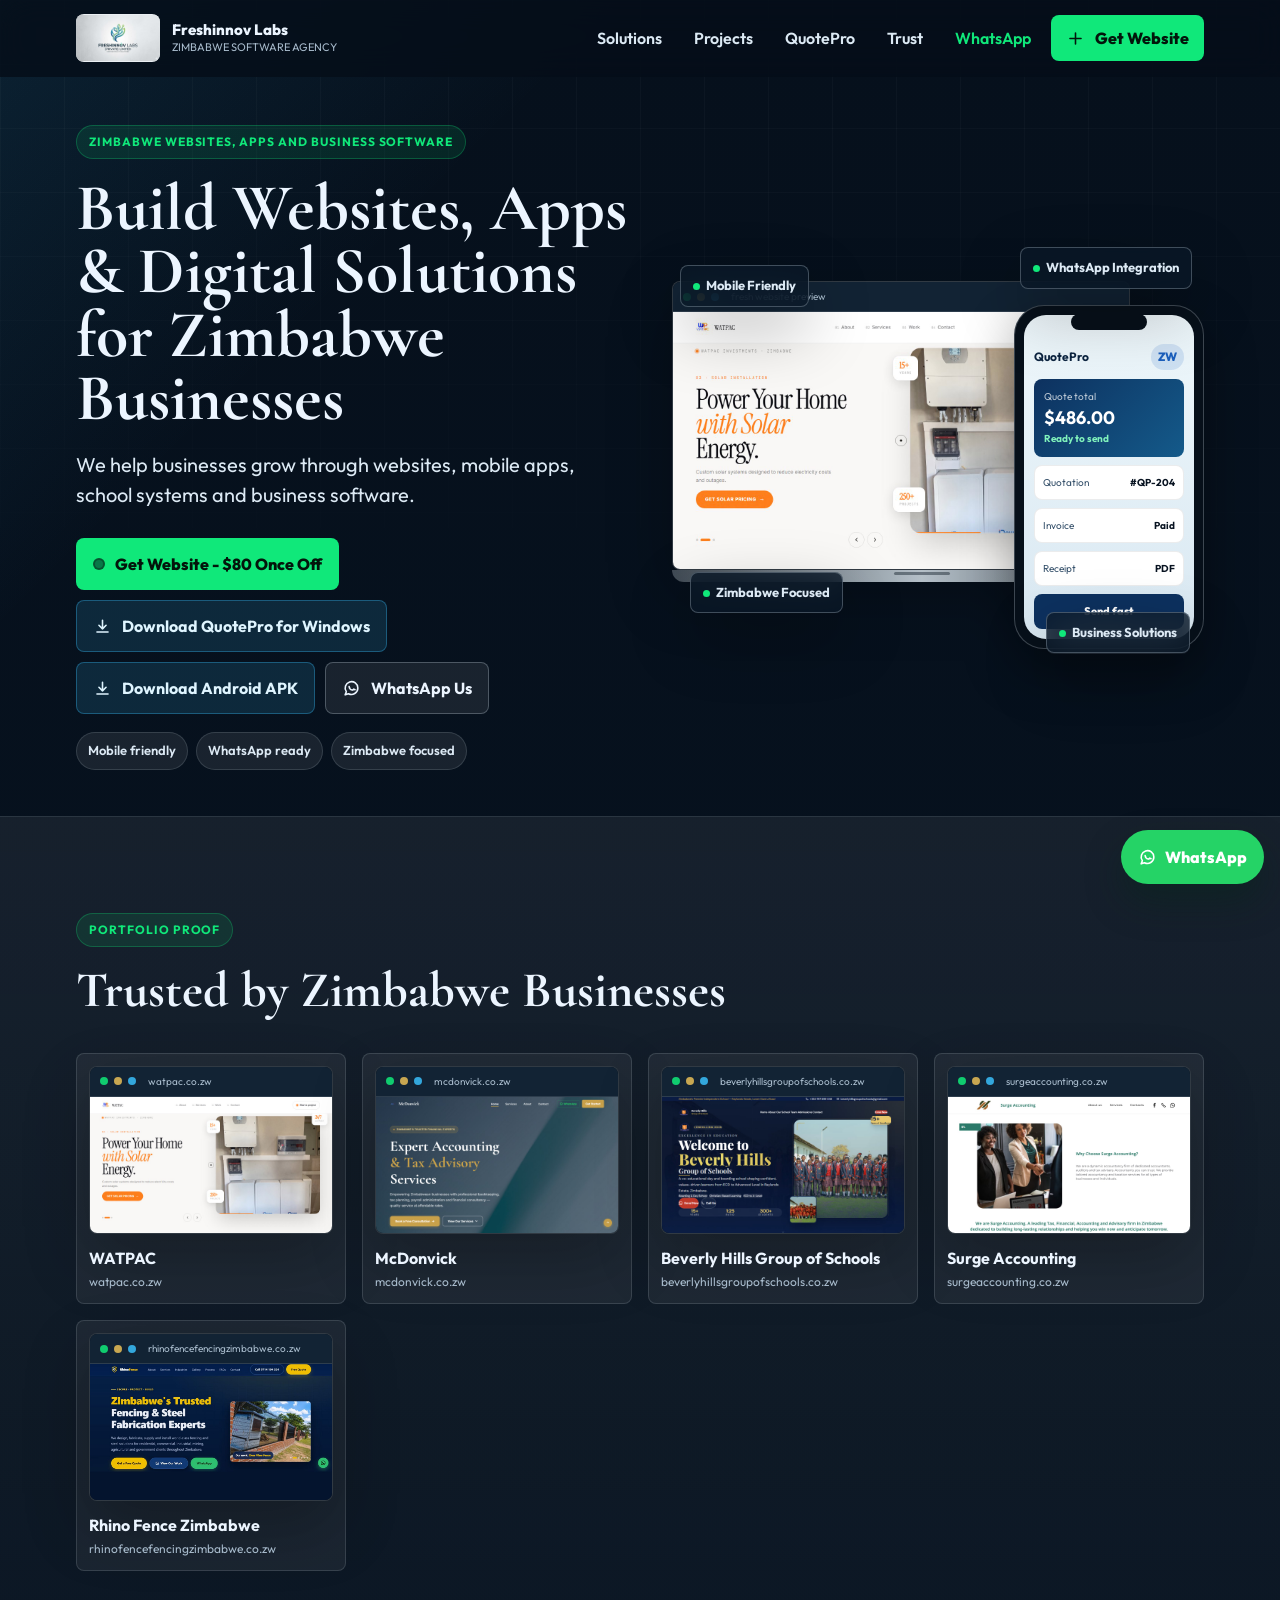
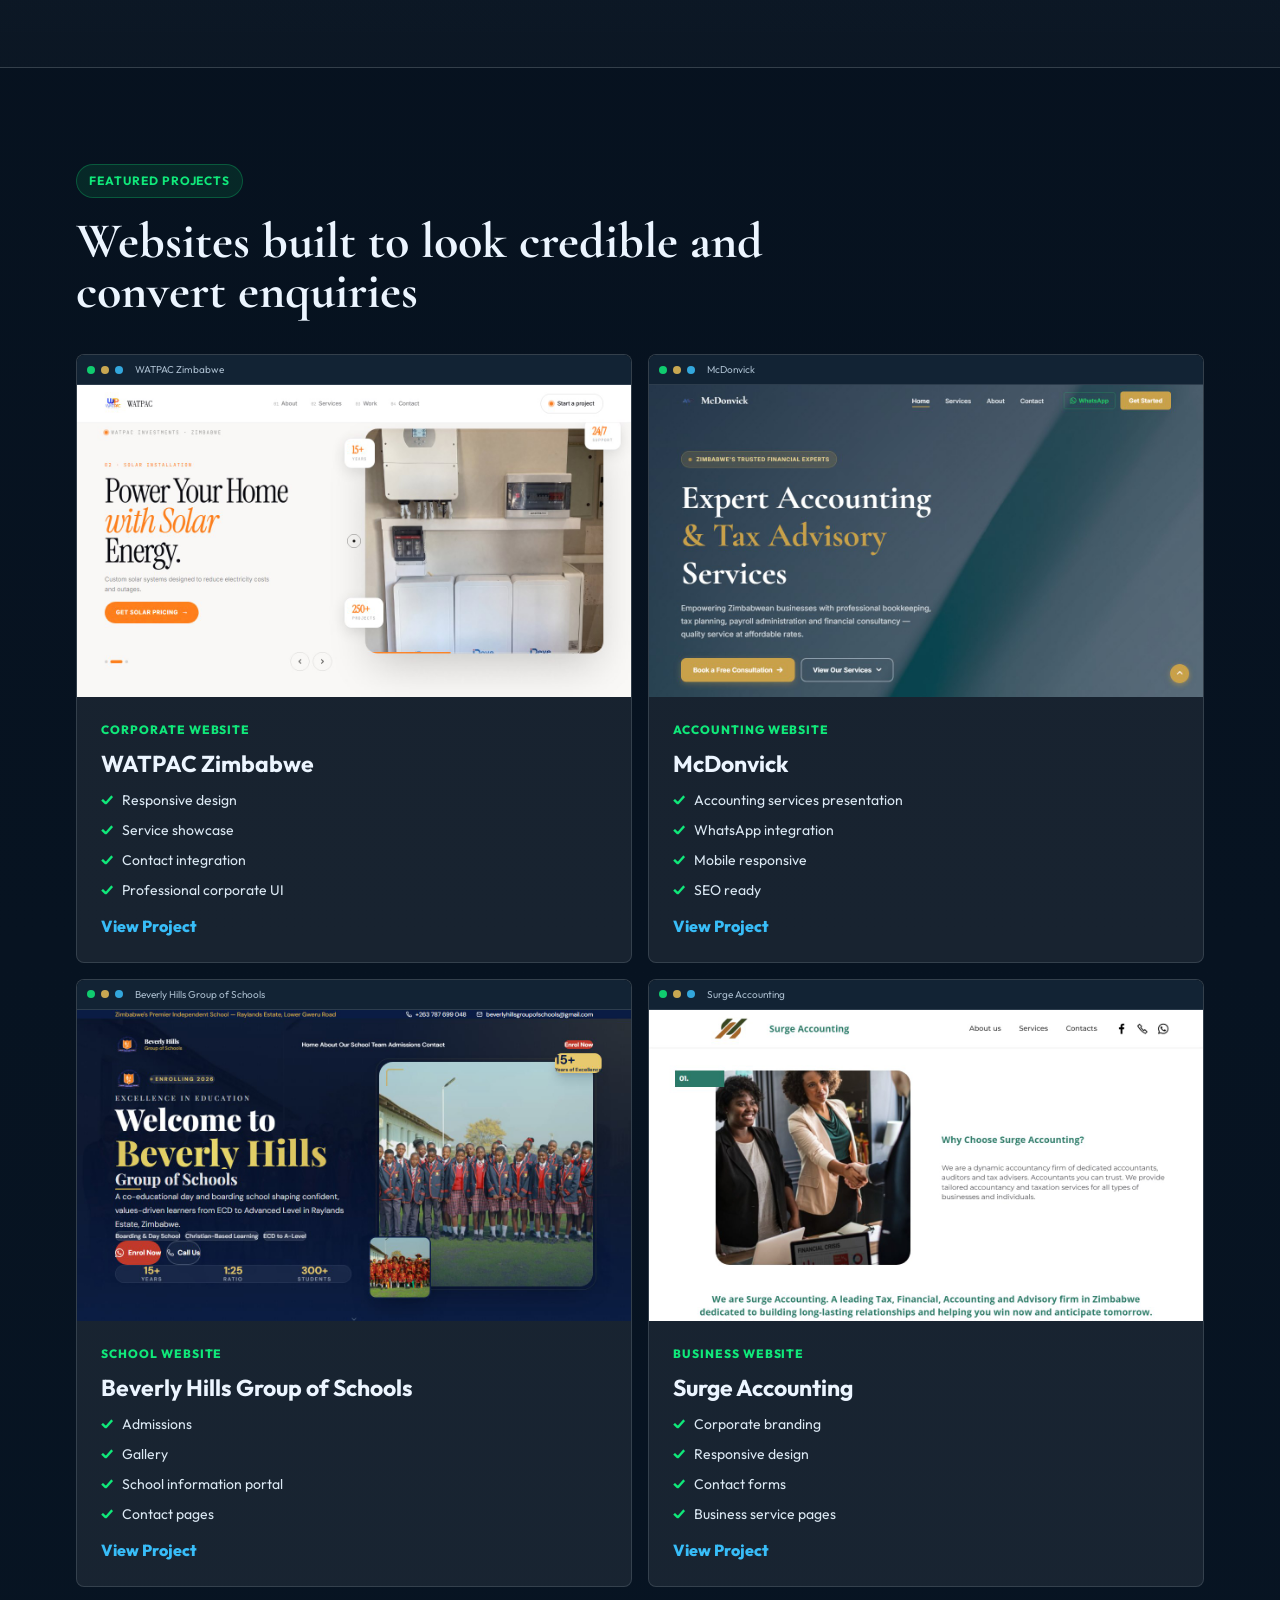
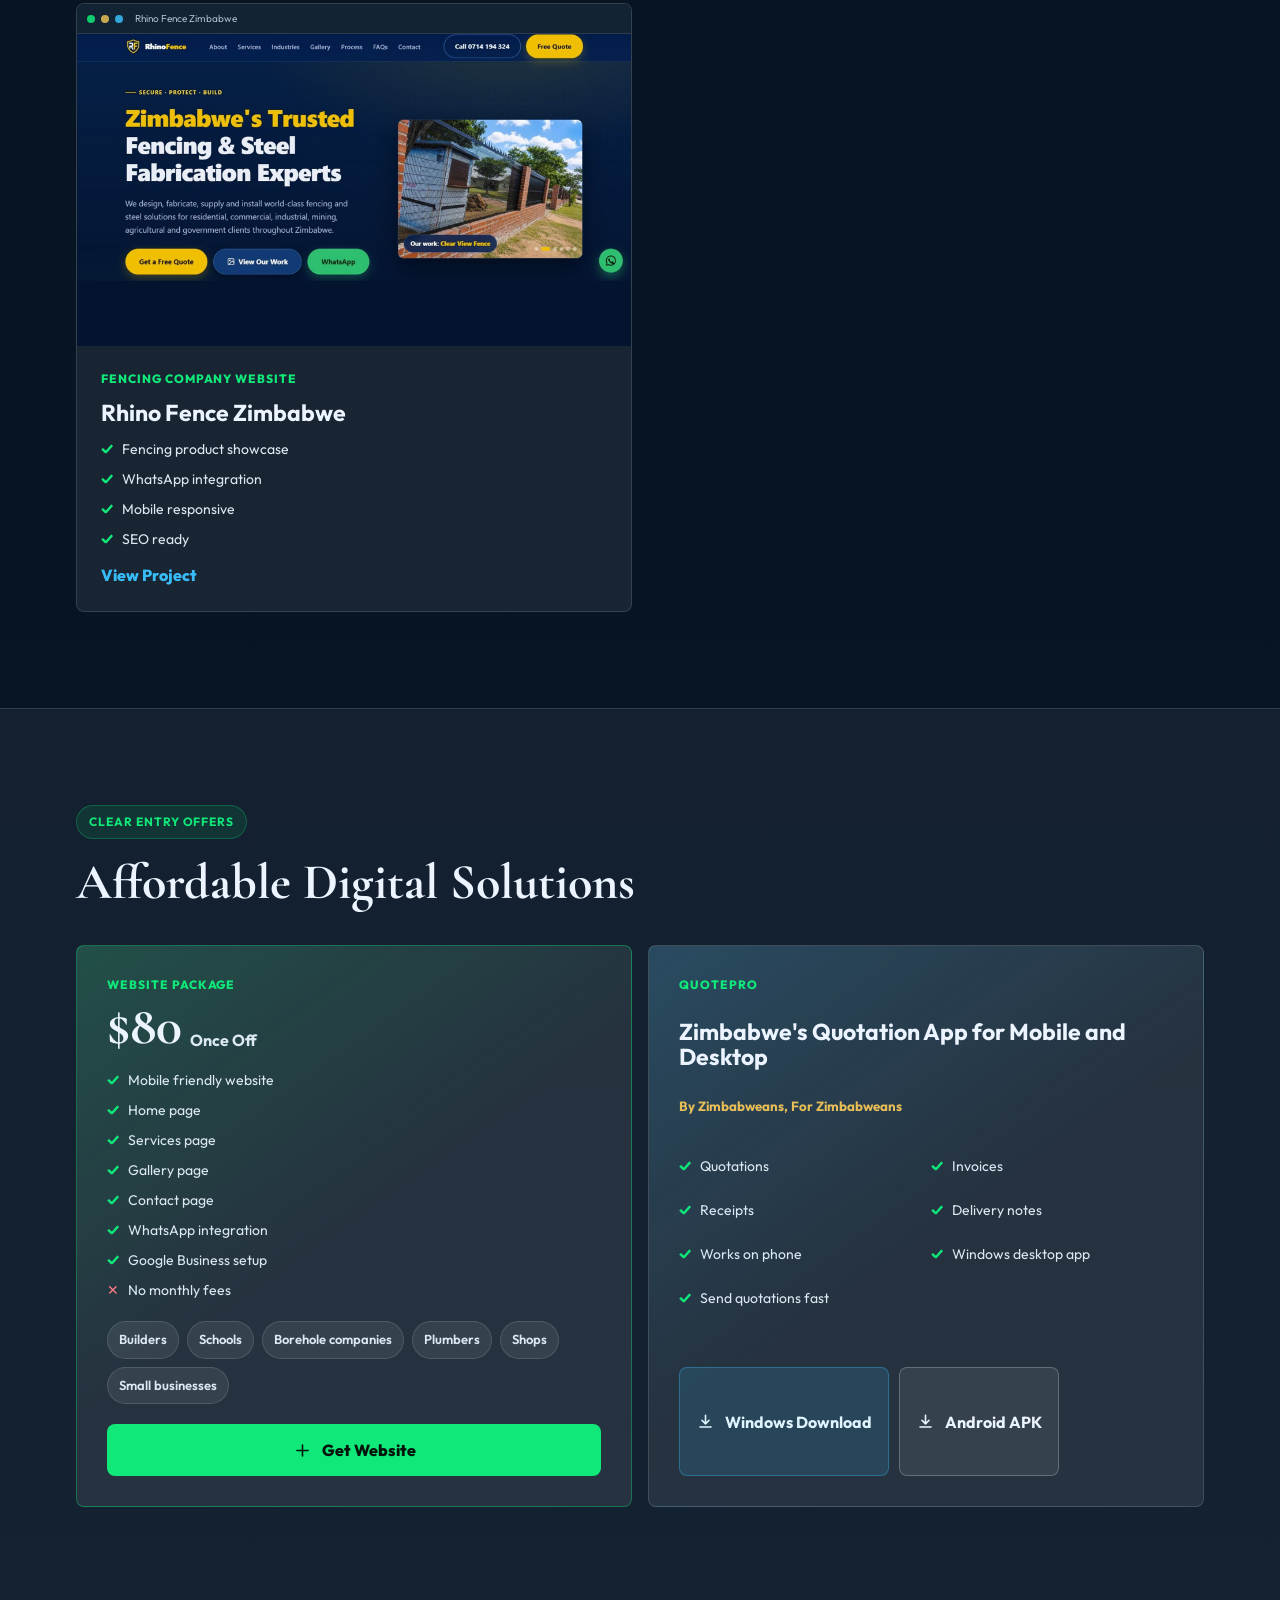
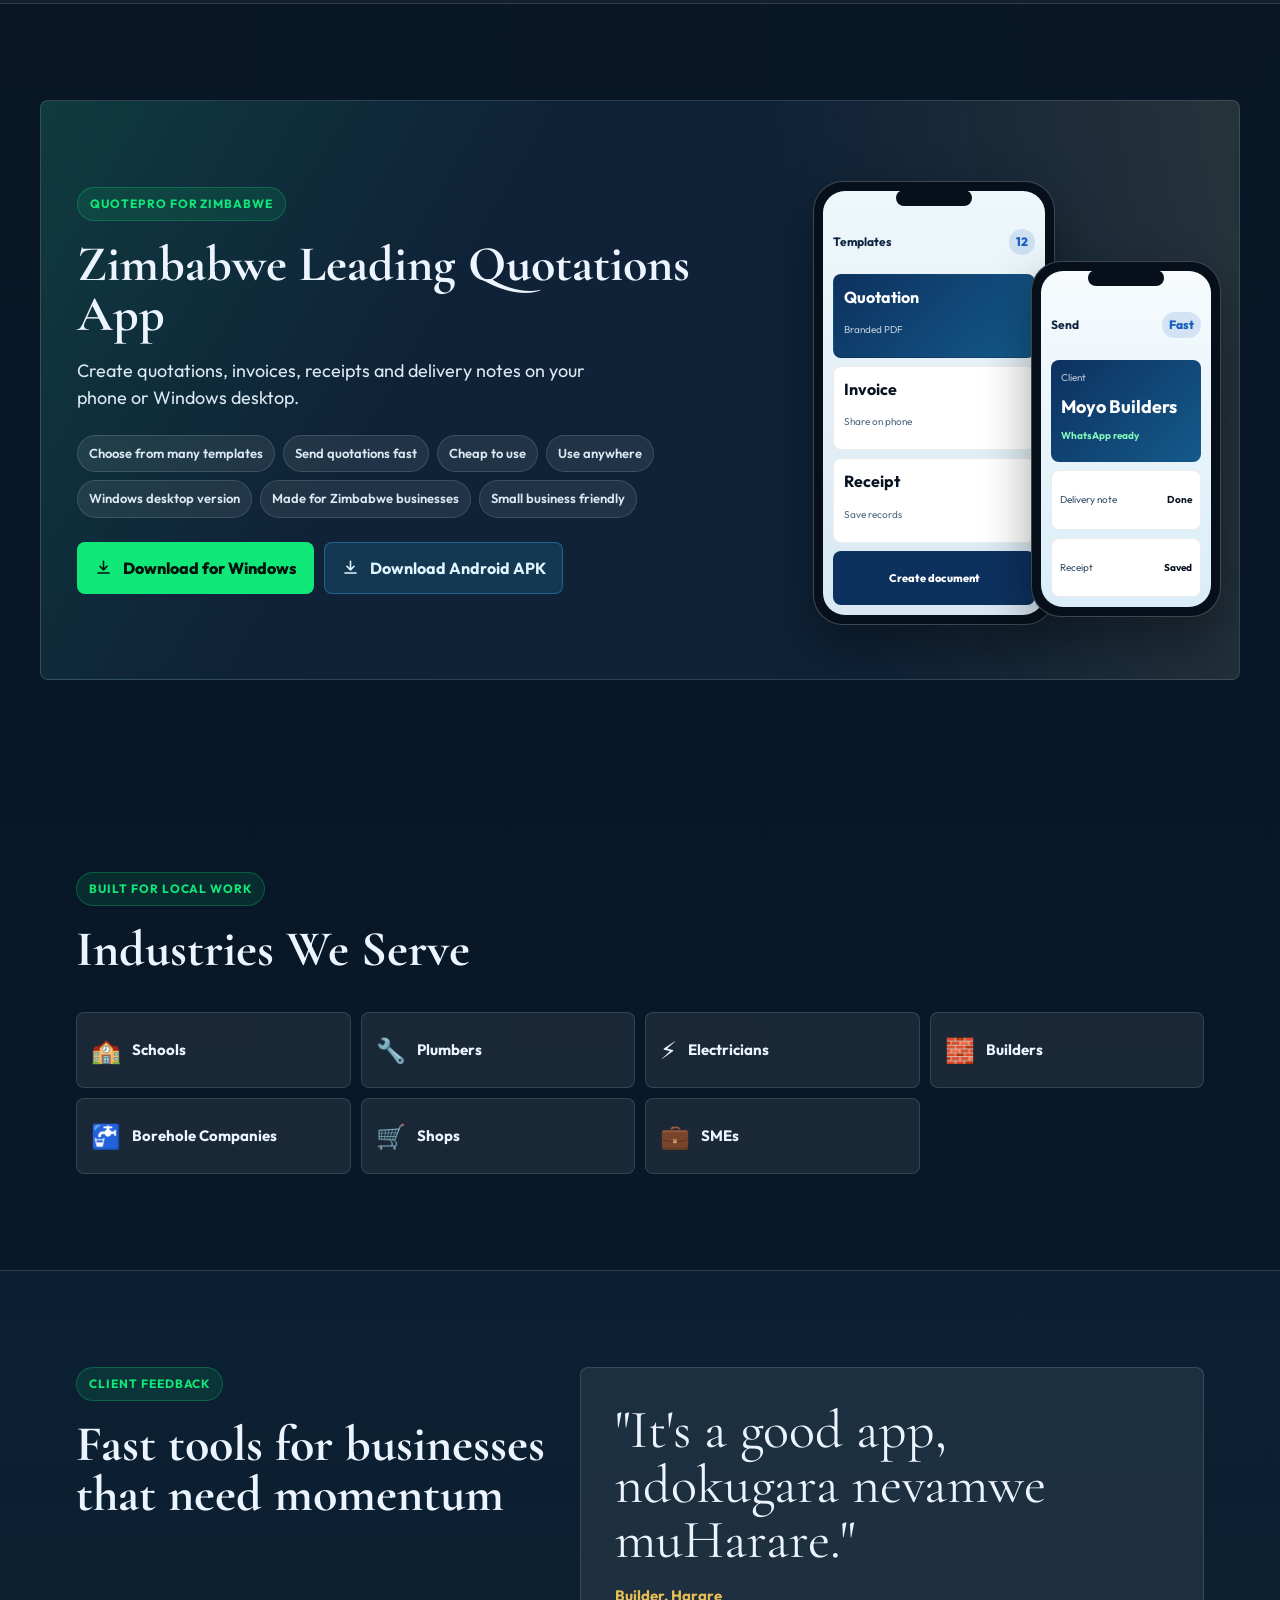
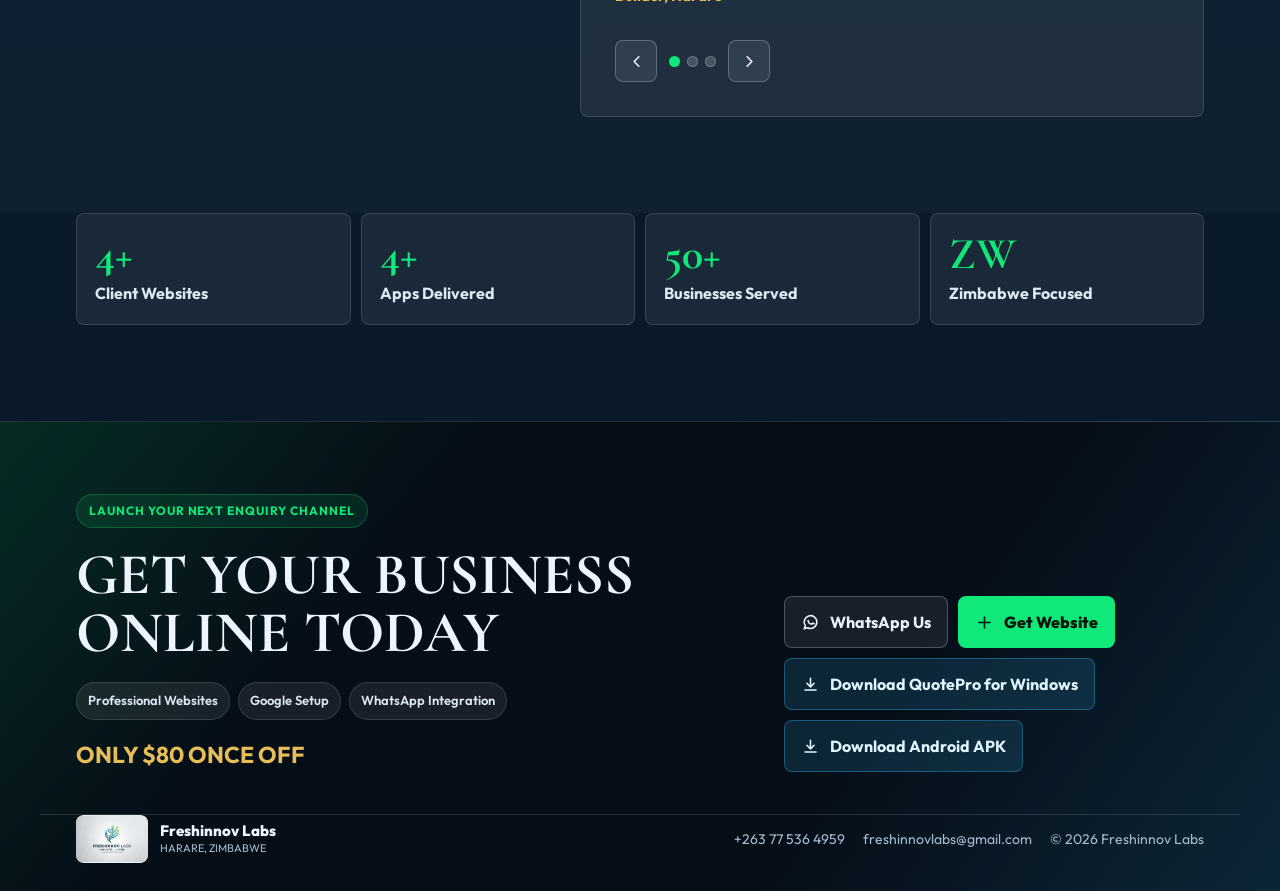
==== index.html @ ae959b70 "Remove QuotePro price from pricing card The QuotePro card now leads with the product name, descripti" ====
<!DOCTYPE html>
<html lang="en">
<head>
  <meta charset="UTF-8"/>
  <meta name="viewport" content="width=device-width, initial-scale=1.0"/>
  <title>Freshinnov Labs Zimbabwe | Websites, Mobile Apps &amp; Business Software</title>
  <meta name="description" content="Zimbabwe software company providing websites, mobile apps, school systems and QuotePro quotation software."/>
  <meta name="keywords" content="Website development Zimbabwe, Software company Zimbabwe, School management system Zimbabwe, Quotation app Zimbabwe, Mobile app developer Harare"/>
  <meta name="theme-color" content="#081321"/>
  <meta property="og:title" content="Freshinnov Labs Zimbabwe | Websites, Mobile Apps &amp; Business Software"/>
  <meta property="og:description" content="Zimbabwe software company providing websites, mobile apps, school systems and QuotePro quotation software."/>
  <meta property="og:type" content="website"/>
  <link rel="preconnect" href="https://fonts.googleapis.com"/>
  <link rel="preconnect" href="https://fonts.gstatic.com" crossorigin/>
  <link href="https://fonts.googleapis.com/css2?family=Cormorant+Garamond:wght@600;700&family=Outfit:wght@400;500;600;700;800&display=swap" rel="stylesheet"/>
  <link rel="stylesheet" href="home.css"/>
  <script src="home.js" defer></script>
  <link rel="icon" href="favicon.ico" sizes="any"/>
  <link rel="icon" type="image/png" href="assets/favicon-32.png" sizes="32x32"/>
  <link rel="icon" type="image/png" href="assets/favicon-192.png" sizes="192x192"/>
  <link rel="apple-touch-icon" href="assets/apple-touch-icon.png"/>
</head>
<body>
  <a class="skip-link" href="#main-content">Skip to content</a>

  <header class="site-header" id="site-header">
    <nav class="nav-shell container" aria-label="Primary navigation">
      <a class="brand" href="#home" aria-label="Freshinnov Labs home">
        <span class="brand-mark">
          <img src="assets/freshinnov-logo.jpg" alt="" width="96" height="54" decoding="async"/>
        </span>
        <span class="brand-copy">
          <strong>Freshinnov Labs</strong>
          <span>Zimbabwe software agency</span>
        </span>
      </a>

      <button class="menu-toggle" id="menu-toggle" type="button" aria-expanded="false" aria-controls="mobile-menu">
        <span></span>
        <span></span>
        <span class="sr-only">Open menu</span>
      </button>

      <div class="desktop-nav">
        <a href="#services">Solutions</a>
        <a href="#work">Projects</a>
        <a href="#quotepro">QuotePro</a>
        <a href="#about">Trust</a>
        <a class="nav-whatsapp" href="https://wa.me/263775364959" target="_blank" rel="noopener">WhatsApp</a>
        <button class="button button-primary button-compact" type="button" data-open-lead>
          <svg viewBox="0 0 24 24" aria-hidden="true"><path d="M12 5v14M5 12h14"/></svg>
          <span>Get Website</span>
        </button>
      </div>
    </nav>

    <div class="mobile-menu" id="mobile-menu" hidden>
      <div class="container mobile-menu-inner">
        <a href="#services">Solutions</a>
        <a href="#work">Projects</a>
        <a href="#quotepro">QuotePro</a>
        <a href="#about">Trust</a>
        <a href="https://wa.me/263775364959" target="_blank" rel="noopener">WhatsApp Us</a>
        <button class="button button-primary" type="button" data-open-lead>
          <svg viewBox="0 0 24 24" aria-hidden="true"><path d="M12 5v14M5 12h14"/></svg>
          <span>Get Website - $80</span>
        </button>
      </div>
    </div>
  </header>

  <main id="main-content">
    <section class="hero" id="home">
      <div class="hero-grid container">
        <div class="hero-copy">
          <p class="eyebrow">Zimbabwe websites, apps and business software</p>
          <h1>Build Websites, Apps &amp; Digital Solutions for Zimbabwe Businesses</h1>
          <p class="hero-subtitle">We help businesses grow through websites, mobile apps, school systems and business software.</p>

          <div class="hero-actions" aria-label="Primary actions">
            <button class="button button-primary" type="button" data-open-lead>
              <span class="button-dot" aria-hidden="true"></span>
              <span>Get Website - $80 Once Off</span>
            </button>
            <a class="button button-secondary" href="downloads/QuotePro-Enterprise-1.0.6-x64-setup.exe" download>
              <svg viewBox="0 0 24 24" aria-hidden="true"><path d="M12 4v11M7.5 10.5 12 15l4.5-4.5M5 19h14"/></svg>
              <span>Download QuotePro for Windows</span>
            </a>
            <a class="button button-secondary" href="downloads/quotation-pro.apk" download>
              <svg viewBox="0 0 24 24" aria-hidden="true"><path d="M12 4v11M7.5 10.5 12 15l4.5-4.5M5 19h14"/></svg>
              <span>Download Android APK</span>
            </a>
            <a class="button button-ghost" href="https://wa.me/263775364959" target="_blank" rel="noopener">
              <svg viewBox="0 0 24 24" aria-hidden="true"><path d="M20 11.5a8 8 0 0 1-11.81 7.05L4 20l1.48-4.02A8 8 0 1 1 20 11.5Z"/><path d="M9 9.5c.2 2.3 2.2 4.3 4.5 4.5l1.4-1.2 1.6.8"/></svg>
              <span>WhatsApp Us</span>
            </a>
          </div>

          <div class="hero-proof" aria-label="Freshinnov service highlights">
            <span>Mobile friendly</span>
            <span>WhatsApp ready</span>
            <span>Zimbabwe focused</span>
          </div>
        </div>

        <div class="hero-stage" aria-label="Website and QuotePro previews">
          <div class="hero-card float-card float-one"><span></span>Mobile Friendly</div>
          <div class="hero-card float-card float-two"><span></span>WhatsApp Integration</div>
          <div class="hero-card float-card float-three"><span></span>Zimbabwe Focused</div>
          <div class="hero-card float-card float-four"><span></span>Business Solutions</div>

          <div class="laptop">
            <div class="laptop-screen browser-frame">
              <div class="browser-top" aria-hidden="true">
                <span></span><span></span><span></span>
                <small>fresh website preview</small>
              </div>
              <img src="assets/portfolio/watpac.jpg" alt="WATPAC website preview shown in a laptop mockup" width="1280" height="720" fetchpriority="high"/>
            </div>
            <div class="laptop-base" aria-hidden="true"></div>
          </div>

          <div class="phone phone-hero" aria-label="QuotePro phone mockup">
            <div class="phone-notch" aria-hidden="true"></div>
            <div class="quote-screen">
              <div class="quote-bar">
                <strong>QuotePro</strong>
                <span>ZW</span>
              </div>
              <div class="quote-summary">
                <small>Quote total</small>
                <strong>$486.00</strong>
                <em>Ready to send</em>
              </div>
              <div class="quote-row">
                <span>Quotation</span>
                <strong>#QP-204</strong>
              </div>
              <div class="quote-row">
                <span>Invoice</span>
                <strong>Paid</strong>
              </div>
              <div class="quote-row">
                <span>Receipt</span>
                <strong>PDF</strong>
              </div>
              <button type="button">Send fast</button>
            </div>
          </div>
        </div>
      </div>
    </section>

    <section class="trust" id="about" aria-labelledby="trust-title">
      <div class="container">
        <div class="section-heading">
          <p class="eyebrow">Portfolio proof</p>
          <h2 id="trust-title">Trusted by Zimbabwe Businesses</h2>
        </div>

        <div class="trust-grid">
          <article class="trust-item">
            <div class="browser-frame client-window">
              <div class="browser-top" aria-hidden="true"><span></span><span></span><span></span><small>watpac.co.zw</small></div>
              <img src="assets/portfolio/watpac.jpg" alt="Screenshot of the WATPAC website" width="1280" height="720" loading="lazy" decoding="async"/>
            </div>
            <div class="client-tag"><strong>WATPAC</strong><span>watpac.co.zw</span></div>
          </article>

          <article class="trust-item">
            <div class="browser-frame client-window">
              <div class="browser-top" aria-hidden="true"><span></span><span></span><span></span><small>mcdonvick.co.zw</small></div>
              <img src="assets/portfolio/mcdonvick.jpg" alt="Screenshot of the McDonvick website" width="1280" height="720" loading="lazy" decoding="async"/>
            </div>
            <div class="client-tag"><strong>McDonvick</strong><span>mcdonvick.co.zw</span></div>
          </article>

          <article class="trust-item">
            <div class="browser-frame client-window">
              <div class="browser-top" aria-hidden="true"><span></span><span></span><span></span><small>beverlyhillsgroupofschools.co.zw</small></div>
              <img src="assets/portfolio/beverly-hills-schools.jpg" alt="Screenshot of the Beverly Hills Group of Schools website" width="1280" height="720" loading="lazy" decoding="async"/>
            </div>
            <div class="client-tag"><strong>Beverly Hills Group of Schools</strong><span>beverlyhillsgroupofschools.co.zw</span></div>
          </article>

          <article class="trust-item">
            <div class="browser-frame client-window">
              <div class="browser-top" aria-hidden="true"><span></span><span></span><span></span><small>surgeaccounting.co.zw</small></div>
              <img src="assets/portfolio/surge-accounting.jpg" alt="Screenshot of the Surge Accounting website" width="1280" height="720" loading="lazy" decoding="async"/>
            </div>
            <div class="client-tag"><strong>Surge Accounting</strong><span>surgeaccounting.co.zw</span></div>
          </article>

          <article class="trust-item">
            <div class="browser-frame client-window">
              <div class="browser-top" aria-hidden="true"><span></span><span></span><span></span><small>rhinofencefencingzimbabwe.co.zw</small></div>
              <img src="assets/portfolio/rhino-fence.jpg" alt="Screenshot of the Rhino Fence Zimbabwe website" width="1280" height="720" loading="lazy" decoding="async"/>
            </div>
            <div class="client-tag"><strong>Rhino Fence Zimbabwe</strong><span>rhinofencefencingzimbabwe.co.zw</span></div>
          </article>
        </div>
      </div>
    </section>

    <section class="projects" id="work" aria-labelledby="projects-title">
      <div class="container">
        <div class="section-heading section-heading-wide">
          <p class="eyebrow">Featured projects</p>
          <h2 id="projects-title">Websites built to look credible and convert enquiries</h2>
        </div>

        <div class="project-grid">
          <article class="project-card">
            <div class="project-preview browser-frame">
              <div class="browser-top" aria-hidden="true"><span></span><span></span><span></span><small>WATPAC Zimbabwe</small></div>
              <img src="assets/portfolio/watpac.jpg" alt="WATPAC Zimbabwe corporate website screenshot" width="1280" height="720" loading="lazy" decoding="async"/>
            </div>
            <div class="project-body">
              <p>Corporate website</p>
              <h3>WATPAC Zimbabwe</h3>
              <ul>
                <li>Responsive design</li>
                <li>Service showcase</li>
                <li>Contact integration</li>
                <li>Professional corporate UI</li>
              </ul>
              <a class="text-link" href="https://watpac.co.zw/" target="_blank" rel="noopener">View Project</a>
            </div>
          </article>

          <article class="project-card">
            <div class="project-preview browser-frame">
              <div class="browser-top" aria-hidden="true"><span></span><span></span><span></span><small>McDonvick</small></div>
              <img src="assets/portfolio/mcdonvick.jpg" alt="McDonvick accounting website screenshot" width="1280" height="720" loading="lazy" decoding="async"/>
            </div>
            <div class="project-body">
              <p>Accounting website</p>
              <h3>McDonvick</h3>
              <ul>
                <li>Accounting services presentation</li>
                <li>WhatsApp integration</li>
                <li>Mobile responsive</li>
                <li>SEO ready</li>
              </ul>
              <a class="text-link" href="https://mcdonvick.co.zw/" target="_blank" rel="noopener">View Project</a>
            </div>
          </article>

          <article class="project-card">
            <div class="project-preview browser-frame">
              <div class="browser-top" aria-hidden="true"><span></span><span></span><span></span><small>Beverly Hills Group of Schools</small></div>
              <img src="assets/portfolio/beverly-hills-schools.jpg" alt="Beverly Hills Group of Schools website screenshot" width="1280" height="720" loading="lazy" decoding="async"/>
            </div>
            <div class="project-body">
              <p>School website</p>
              <h3>Beverly Hills Group of Schools</h3>
              <ul>
                <li>Admissions</li>
                <li>Gallery</li>
                <li>School information portal</li>
                <li>Contact pages</li>
              </ul>
              <a class="text-link" href="https://beverlyhillsgroupofschools.co.zw/" target="_blank" rel="noopener">View Project</a>
            </div>
          </article>

          <article class="project-card">
            <div class="project-preview browser-frame">
              <div class="browser-top" aria-hidden="true"><span></span><span></span><span></span><small>Surge Accounting</small></div>
              <img src="assets/portfolio/surge-accounting.jpg" alt="Surge Accounting business website screenshot" width="1280" height="720" loading="lazy" decoding="async"/>
            </div>
            <div class="project-body">
              <p>Business website</p>
              <h3>Surge Accounting</h3>
              <ul>
                <li>Corporate branding</li>
                <li>Responsive design</li>
                <li>Contact forms</li>
                <li>Business service pages</li>
              </ul>
              <a class="text-link" href="https://surgeaccounting.co.zw/" target="_blank" rel="noopener">View Project</a>
            </div>
          </article>

          <article class="project-card">
            <div class="project-preview browser-frame">
              <div class="browser-top" aria-hidden="true"><span></span><span></span><span></span><small>Rhino Fence Zimbabwe</small></div>
              <img src="assets/portfolio/rhino-fence.jpg" alt="Rhino Fence Zimbabwe fencing company website screenshot" width="1280" height="720" loading="lazy" decoding="async"/>
            </div>
            <div class="project-body">
              <p>Fencing company website</p>
              <h3>Rhino Fence Zimbabwe</h3>
              <ul>
                <li>Fencing product showcase</li>
                <li>WhatsApp integration</li>
                <li>Mobile responsive</li>
                <li>SEO ready</li>
              </ul>
              <a class="text-link" href="https://www.rhinofencefencingzimbabwe.co.zw/" target="_blank" rel="noopener">View Project</a>
            </div>
          </article>
        </div>
      </div>
    </section>

    <section class="pricing" id="services" aria-labelledby="pricing-title">
      <div class="container">
        <div class="section-heading">
          <p class="eyebrow">Clear entry offers</p>
          <h2 id="pricing-title">Affordable Digital Solutions</h2>
        </div>

        <div class="pricing-grid">
          <article class="price-card price-featured">
            <div class="price-top">
              <p>Website Package</p>
              <strong>$80 <span>Once Off</span></strong>
            </div>
            <ul class="feature-list">
              <li>Mobile friendly website</li>
              <li>Home page</li>
              <li>Services page</li>
              <li>Gallery page</li>
              <li>Contact page</li>
              <li>WhatsApp integration</li>
              <li>Google Business setup</li>
              <li class="feature-no">No monthly fees</li>
            </ul>
            <div class="fit-list">
              <span>Builders</span>
              <span>Schools</span>
              <span>Borehole companies</span>
              <span>Plumbers</span>
              <span>Shops</span>
              <span>Small businesses</span>
            </div>
            <button class="button button-primary" type="button" data-open-lead>
              <svg viewBox="0 0 24 24" aria-hidden="true"><path d="M12 5v14M5 12h14"/></svg>
              <span>Get Website</span>
            </button>
          </article>

          <article class="price-card price-quotepro">
            <div class="price-top">
              <p>QuotePro</p>
              <h3>Zimbabwe's Quotation App for Mobile and Desktop</h3>
              <small>By Zimbabweans, For Zimbabweans</small>
            </div>
            <ul class="feature-list compact-list">
              <li>Quotations</li>
              <li>Invoices</li>
              <li>Receipts</li>
              <li>Delivery notes</li>
              <li>Works on phone</li>
              <li>Windows desktop app</li>
              <li>Send quotations fast</li>
            </ul>
            <div class="quotepro-downloads">
              <a class="button button-secondary" href="downloads/QuotePro-Enterprise-1.0.6-x64-setup.exe" download>
                <svg viewBox="0 0 24 24" aria-hidden="true"><path d="M12 4v11M7.5 10.5 12 15l4.5-4.5M5 19h14"/></svg>
                <span>Windows Download</span>
              </a>
              <a class="button button-ghost" href="downloads/quotation-pro.apk" download>
                <svg viewBox="0 0 24 24" aria-hidden="true"><path d="M12 4v11M7.5 10.5 12 15l4.5-4.5M5 19h14"/></svg>
                <span>Android APK</span>
              </a>
            </div>
          </article>
        </div>
      </div>
    </section>

    <section class="quotepro" id="quotepro" aria-labelledby="quotepro-title">
      <div class="container quotepro-grid">
        <div class="quotepro-copy">
          <p class="eyebrow">QuotePro for Zimbabwe</p>
          <h2 id="quotepro-title">Zimbabwe Leading Quotations App</h2>
          <p>Create quotations, invoices, receipts and delivery notes on your phone or Windows desktop.</p>
          <div class="quotepro-features">
            <span>Choose from many templates</span>
            <span>Send quotations fast</span>
            <span>Cheap to use</span>
            <span>Use anywhere</span>
            <span>Windows desktop version</span>
            <span>Made for Zimbabwe businesses</span>
            <span>Small business friendly</span>
          </div>
          <div class="quotepro-downloads">
            <a class="button button-primary" href="downloads/QuotePro-Enterprise-1.0.6-x64-setup.exe" download>
              <svg viewBox="0 0 24 24" aria-hidden="true"><path d="M12 4v11M7.5 10.5 12 15l4.5-4.5M5 19h14"/></svg>
              <span>Download for Windows</span>
            </a>
            <a class="button button-secondary" href="downloads/quotation-pro.apk" download>
              <svg viewBox="0 0 24 24" aria-hidden="true"><path d="M12 4v11M7.5 10.5 12 15l4.5-4.5M5 19h14"/></svg>
              <span>Download Android APK</span>
            </a>
          </div>
        </div>

        <div class="quotepro-phones" aria-label="QuotePro screens">
          <div class="phone phone-large">
            <div class="phone-notch" aria-hidden="true"></div>
            <div class="quote-screen">
              <div class="quote-bar"><strong>Templates</strong><span>12</span></div>
              <div class="template-card accent"><strong>Quotation</strong><small>Branded PDF</small></div>
              <div class="template-card"><strong>Invoice</strong><small>Share on phone</small></div>
              <div class="template-card"><strong>Receipt</strong><small>Save records</small></div>
              <button type="button">Create document</button>
            </div>
          </div>
          <div class="phone phone-small">
            <div class="phone-notch" aria-hidden="true"></div>
            <div class="quote-screen light-screen">
              <div class="quote-bar"><strong>Send</strong><span>Fast</span></div>
              <div class="quote-summary">
                <small>Client</small>
                <strong>Moyo Builders</strong>
                <em>WhatsApp ready</em>
              </div>
              <div class="quote-row"><span>Delivery note</span><strong>Done</strong></div>
              <div class="quote-row"><span>Receipt</span><strong>Saved</strong></div>
            </div>
          </div>
        </div>
      </div>
    </section>

    <section class="industries" aria-labelledby="industries-title">
      <div class="container">
        <div class="section-heading">
          <p class="eyebrow">Built for local work</p>
          <h2 id="industries-title">Industries We Serve</h2>
        </div>
        <div class="industry-grid">
          <article><span aria-hidden="true">🏫</span><strong>Schools</strong></article>
          <article><span aria-hidden="true">🔧</span><strong>Plumbers</strong></article>
          <article><span aria-hidden="true">⚡</span><strong>Electricians</strong></article>
          <article><span aria-hidden="true">🧱</span><strong>Builders</strong></article>
          <article><span aria-hidden="true">🚰</span><strong>Borehole Companies</strong></article>
          <article><span aria-hidden="true">🛒</span><strong>Shops</strong></article>
          <article><span aria-hidden="true">💼</span><strong>SMEs</strong></article>
        </div>
      </div>
    </section>

    <section class="testimonials" aria-labelledby="testimonials-title">
      <div class="container testimonial-shell">
        <div class="section-heading">
          <p class="eyebrow">Client feedback</p>
          <h2 id="testimonials-title">Fast tools for businesses that need momentum</h2>
        </div>
        <div class="testimonial-card" aria-live="polite">
          <blockquote class="testimonial-slide is-active">
            <p>"It's a good app, ndokugara nevamwe muHarare."</p>
            <footer>Builder, Harare</footer>
          </blockquote>
          <blockquote class="testimonial-slide">
            <p>"Our school now manages information better."</p>
            <footer>School Administrator</footer>
          </blockquote>
          <blockquote class="testimonial-slide">
            <p>"We got our website quickly and professionally."</p>
            <footer>Business Owner</footer>
          </blockquote>
          <div class="carousel-controls">
            <button type="button" data-testimonial-prev aria-label="Previous testimonial">
              <svg viewBox="0 0 24 24" aria-hidden="true"><path d="M15 18 9 12l6-6"/></svg>
            </button>
            <div class="carousel-dots" aria-label="Testimonial slides">
              <button class="is-active" type="button" data-testimonial-dot="0" aria-label="Show testimonial 1"></button>
              <button type="button" data-testimonial-dot="1" aria-label="Show testimonial 2"></button>
              <button type="button" data-testimonial-dot="2" aria-label="Show testimonial 3"></button>
            </div>
            <button type="button" data-testimonial-next aria-label="Next testimonial">
              <svg viewBox="0 0 24 24" aria-hidden="true"><path d="m9 18 6-6-6-6"/></svg>
            </button>
          </div>
        </div>
      </div>
    </section>

    <section class="stats" aria-label="Freshinnov Labs impact">
      <div class="container stats-grid">
        <article><strong>4+</strong><span>Client Websites</span></article>
        <article><strong>4+</strong><span>Apps Delivered</span></article>
        <article><strong>50+</strong><span>Businesses Served</span></article>
        <article><strong>ZW</strong><span>Zimbabwe Focused</span></article>
      </div>
    </section>
  </main>

  <footer class="footer-cta" id="contact">
    <div class="container footer-grid">
      <div>
        <p class="eyebrow">Launch your next enquiry channel</p>
        <h2>GET YOUR BUSINESS ONLINE TODAY</h2>
        <div class="footer-offer">
          <span>Professional Websites</span>
          <span>Google Setup</span>
          <span>WhatsApp Integration</span>
        </div>
        <strong class="footer-price">ONLY $80 ONCE OFF</strong>
      </div>
      <div class="footer-actions">
        <a class="button button-ghost" href="https://wa.me/263775364959" target="_blank" rel="noopener">
          <svg viewBox="0 0 24 24" aria-hidden="true"><path d="M20 11.5a8 8 0 0 1-11.81 7.05L4 20l1.48-4.02A8 8 0 1 1 20 11.5Z"/><path d="M9 9.5c.2 2.3 2.2 4.3 4.5 4.5l1.4-1.2 1.6.8"/></svg>
          <span>WhatsApp Us</span>
        </a>
        <button class="button button-primary" type="button" data-open-lead>
          <svg viewBox="0 0 24 24" aria-hidden="true"><path d="M12 5v14M5 12h14"/></svg>
          <span>Get Website</span>
        </button>
        <a class="button button-secondary" href="downloads/QuotePro-Enterprise-1.0.6-x64-setup.exe" download>
          <svg viewBox="0 0 24 24" aria-hidden="true"><path d="M12 4v11M7.5 10.5 12 15l4.5-4.5M5 19h14"/></svg>
          <span>Download QuotePro for Windows</span>
        </a>
        <a class="button button-secondary" href="downloads/quotation-pro.apk" download>
          <svg viewBox="0 0 24 24" aria-hidden="true"><path d="M12 4v11M7.5 10.5 12 15l4.5-4.5M5 19h14"/></svg>
          <span>Download Android APK</span>
        </a>
      </div>
    </div>
    <div class="container footer-bottom">
      <a class="brand footer-brand" href="#home" aria-label="Freshinnov Labs home">
        <span class="brand-mark"><img src="assets/freshinnov-logo.jpg" alt="" width="96" height="54" loading="lazy" decoding="async"/></span>
        <span class="brand-copy"><strong>Freshinnov Labs</strong><span>Harare, Zimbabwe</span></span>
      </a>
      <div class="footer-links">
        <a href="tel:+263775364959">+263 77 536 4959</a>
        <a href="mailto:freshinnovlabs@gmail.com">freshinnovlabs@gmail.com</a>
        <span>&copy; 2026 Freshinnov Labs</span>
      </div>
    </div>
  </footer>

  <a class="whatsapp-float" href="https://wa.me/263775364959" target="_blank" rel="noopener" aria-label="Chat with Freshinnov Labs on WhatsApp">
    <svg viewBox="0 0 24 24" aria-hidden="true"><path d="M20 11.5a8 8 0 0 1-11.81 7.05L4 20l1.48-4.02A8 8 0 1 1 20 11.5Z"/><path d="M9 9.5c.2 2.3 2.2 4.3 4.5 4.5l1.4-1.2 1.6.8"/></svg>
    <span>WhatsApp</span>
  </a>

  <dialog class="lead-dialog" id="lead-dialog" aria-labelledby="lead-title">
    <form class="lead-form" id="lead-form">
      <button class="dialog-close" type="button" data-close-lead aria-label="Close quote form">
        <svg viewBox="0 0 24 24" aria-hidden="true"><path d="M6 6 18 18M18 6 6 18"/></svg>
      </button>
      <p class="eyebrow">Fast website quote</p>
      <h2 id="lead-title">Need a Website?</h2>
      <label>
        <span>Name</span>
        <input name="name" type="text" autocomplete="name" required placeholder="Your name"/>
      </label>
      <label>
        <span>Business Type</span>
        <input name="business" type="text" required placeholder="School, builder, shop..."/>
      </label>
      <label>
        <span>Phone Number</span>
        <input name="phone" type="tel" autocomplete="tel" required placeholder="+263 ..."/>
      </label>
      <button class="button button-primary" type="submit">
        <svg viewBox="0 0 24 24" aria-hidden="true"><path d="M20 11.5a8 8 0 0 1-11.81 7.05L4 20l1.48-4.02A8 8 0 1 1 20 11.5Z"/><path d="M9 9.5c.2 2.3 2.2 4.3 4.5 4.5l1.4-1.2 1.6.8"/></svg>
        <span>Request Quote via WhatsApp</span>
      </button>
    </form>
  </dialog>
</body>
</html>
---- home.css ----
:root {
  --bg: #07111d;
  --bg-2: #0c1c2e;
  --panel: rgba(12, 27, 44, .88);
  --panel-solid: #0f2237;
  --paper: #f4f8fb;
  --ink: #ecf5ff;
  --muted: #a8bbcc;
  --soft: #dce9f4;
  --line: rgba(222, 238, 249, .14);
  --line-strong: rgba(222, 238, 249, .26);
  --green: #10e87a;
  --green-deep: #087747;
  --blue: #38bdf8;
  --blue-deep: #1b5fbd;
  --gold: #e6bd57;
  --whatsapp: #25d366;
  --shadow: 0 1.5rem 4rem rgba(0, 0, 0, .28);
  --radius: 8px;
  --display: "Cormorant Garamond", Georgia, serif;
  --body: "Outfit", system-ui, sans-serif;
}

* {
  box-sizing: border-box;
}

html {
  scroll-behavior: smooth;
}

body {
  background:
    linear-gradient(135deg, rgba(56, 189, 248, .1), transparent 28rem),
    linear-gradient(180deg, #06101c 0%, #071321 35%, #091a2b 100%);
  color: var(--ink);
  font-family: var(--body);
  line-height: 1.5;
  margin: 0;
  overflow-x: hidden;
}

body::before {
  background-image:
    linear-gradient(rgba(255, 255, 255, .035) 1px, transparent 1px),
    linear-gradient(90deg, rgba(255, 255, 255, .035) 1px, transparent 1px);
  background-size: 64px 64px;
  content: "";
  inset: 0;
  mask-image: linear-gradient(180deg, rgba(0, 0, 0, .9), transparent 72%);
  pointer-events: none;
  position: fixed;
  z-index: -1;
}

a {
  color: inherit;
  text-decoration: none;
}

button,
input {
  font: inherit;
}

button {
  cursor: pointer;
}

img {
  display: block;
  max-width: 100%;
}

section[id],
footer[id] {
  scroll-margin-top: 96px;
}

.container {
  margin: 0 auto;
  max-width: 1200px;
  padding: 0 20px;
}

.sr-only {
  clip: rect(0, 0, 0, 0);
  border: 0;
  height: 1px;
  margin: -1px;
  overflow: hidden;
  padding: 0;
  position: absolute;
  white-space: nowrap;
  width: 1px;
}

.skip-link {
  background: var(--green);
  color: #03120a;
  left: 12px;
  padding: 10px 14px;
  position: fixed;
  top: -60px;
  z-index: 1200;
}

.skip-link:focus {
  top: 12px;
}

.eyebrow {
  background: rgba(16, 232, 122, .1);
  border: 1px solid rgba(16, 232, 122, .26);
  border-radius: 999px;
  color: var(--green);
  display: inline-flex;
  font-size: 12px;
  font-weight: 700;
  letter-spacing: .08em;
  margin: 0 0 18px;
  padding: 7px 12px;
  text-transform: uppercase;
}

.section-heading {
  max-width: 720px;
  margin-bottom: 28px;
}

.section-heading h2,
.quotepro-copy h2,
.footer-cta h2,
.lead-form h2 {
  color: var(--ink);
  font-family: var(--display);
  font-size: 36px;
  line-height: 1;
  letter-spacing: 0;
  margin: 0;
}

.site-header {
  backdrop-filter: blur(16px);
  background: rgba(5, 14, 25, .82);
  border-bottom: 1px solid transparent;
  left: 0;
  position: sticky;
  right: 0;
  top: 0;
  transition: border-color .2s ease, background .2s ease;
  z-index: 1000;
}

.site-header.is-scrolled {
  border-color: var(--line);
  background: rgba(5, 14, 25, .95);
}

.nav-shell {
  align-items: center;
  display: flex;
  gap: 16px;
  height: 76px;
  justify-content: space-between;
}

.brand {
  align-items: center;
  display: inline-flex;
  gap: 12px;
  min-width: 0;
}

.brand-mark {
  background: rgba(244, 248, 251, .96);
  border-radius: var(--radius);
  display: grid;
  flex: 0 0 74px;
  height: 48px;
  overflow: hidden;
  place-items: center;
  width: 74px;
}

.brand-mark img {
  height: 46px;
  object-fit: cover;
  object-position: center;
  width: 88px;
}

.brand-copy {
  display: grid;
  line-height: 1.05;
  min-width: 0;
}

.brand-copy strong {
  color: var(--ink);
  font-size: 15px;
  font-weight: 800;
}

.brand-copy span {
  color: var(--muted);
  font-size: 11px;
  margin-top: 4px;
  text-transform: uppercase;
}

.desktop-nav {
  align-items: center;
  display: none;
  gap: 8px;
}

.desktop-nav > a {
  border-radius: var(--radius);
  color: var(--soft);
  font-weight: 600;
  padding: 11px 12px;
  transition: background .2s ease, color .2s ease;
}

.desktop-nav > a:hover,
.desktop-nav > a:focus-visible {
  background: rgba(255, 255, 255, .08);
  color: var(--ink);
}

.desktop-nav .nav-whatsapp {
  color: var(--green);
}

.menu-toggle {
  background: rgba(255, 255, 255, .08);
  border: 1px solid var(--line);
  border-radius: var(--radius);
  color: var(--ink);
  display: grid;
  gap: 5px;
  height: 44px;
  justify-content: center;
  padding: 0;
  width: 44px;
}

.menu-toggle span:not(.sr-only) {
  background: currentColor;
  border-radius: 999px;
  display: block;
  height: 2px;
  transition: transform .2s ease, opacity .2s ease;
  width: 18px;
}

.menu-toggle[aria-expanded="true"] span:first-child {
  transform: translateY(3.5px) rotate(45deg);
}

.menu-toggle[aria-expanded="true"] span:nth-child(2) {
  transform: translateY(-3.5px) rotate(-45deg);
}

.mobile-menu {
  border-top: 1px solid var(--line);
}

.mobile-menu-inner {
  display: grid;
  gap: 4px;
  padding-bottom: 18px;
  padding-top: 14px;
}

.mobile-menu-inner > a {
  border-radius: var(--radius);
  color: var(--soft);
  font-weight: 600;
  padding: 12px 0;
}

.button {
  align-items: center;
  border: 1px solid transparent;
  border-radius: var(--radius);
  display: inline-flex;
  gap: 10px;
  justify-content: center;
  min-height: 50px;
  padding: 13px 16px;
  transition: background .2s ease, border-color .2s ease, color .2s ease, transform .2s ease;
}

.button:hover,
.button:focus-visible,
.text-link:hover,
.text-link:focus-visible {
  transform: translateY(-2px);
}

.button svg,
.carousel-controls svg,
.whatsapp-float svg,
.dialog-close svg {
  fill: none;
  flex: 0 0 auto;
  height: 19px;
  stroke: currentColor;
  stroke-linecap: round;
  stroke-linejoin: round;
  stroke-width: 2;
  width: 19px;
}

.button-primary {
  background: var(--green);
  color: #03150b;
  font-weight: 800;
}

.button-primary:hover,
.button-primary:focus-visible {
  background: #43f39b;
  box-shadow: 0 16px 34px rgba(16, 232, 122, .2);
}

.button-secondary {
  background: rgba(56, 189, 248, .14);
  border-color: rgba(56, 189, 248, .34);
  color: #dff5ff;
  font-weight: 700;
}

.button-secondary:hover,
.button-secondary:focus-visible {
  background: rgba(56, 189, 248, .24);
}

.button-ghost {
  background: rgba(255, 255, 255, .08);
  border-color: var(--line-strong);
  color: var(--ink);
  font-weight: 700;
}

.button-ghost:hover,
.button-ghost:focus-visible {
  background: rgba(255, 255, 255, .14);
}

.button-compact {
  min-height: 44px;
  padding: 10px 14px;
}

.button-dot {
  background: var(--green-deep);
  border: 2px solid rgba(3, 21, 11, .36);
  border-radius: 50%;
  height: 12px;
  width: 12px;
}

.hero {
  overflow: clip;
  padding: 42px 0 54px;
}

.hero-grid {
  display: grid;
  gap: 34px;
}

.hero-copy h1 {
  color: var(--ink);
  font-family: var(--display);
  font-size: 43px;
  font-weight: 700;
  letter-spacing: 0;
  line-height: .96;
  margin: 0;
  max-width: 740px;
}

.hero-subtitle {
  color: var(--soft);
  font-size: 18px;
  margin: 20px 0 0;
  max-width: 610px;
}

.hero-actions {
  display: grid;
  gap: 10px;
  margin-top: 28px;
}

.hero-actions .button {
  width: 100%;
}

.hero-proof {
  display: flex;
  flex-wrap: wrap;
  gap: 8px;
  margin-top: 18px;
}

.hero-proof span,
.quotepro-features span,
.fit-list span,
.footer-offer span {
  background: rgba(255, 255, 255, .08);
  border: 1px solid var(--line);
  border-radius: 999px;
  color: var(--soft);
  display: inline-flex;
  font-size: 13px;
  font-weight: 600;
  padding: 8px 11px;
}

.hero-stage {
  height: 316px;
  position: relative;
}

.browser-frame {
  background: #07101a;
  border: 1px solid rgba(235, 247, 255, .18);
  border-radius: var(--radius);
  box-shadow: var(--shadow);
  overflow: hidden;
}

.browser-top {
  align-items: center;
  background: #122334;
  border-bottom: 1px solid rgba(235, 247, 255, .12);
  display: flex;
  gap: 6px;
  height: 30px;
  padding: 0 10px;
}

.browser-top span {
  background: var(--green);
  border-radius: 50%;
  height: 8px;
  opacity: .86;
  width: 8px;
}

.browser-top span:nth-child(2) {
  background: var(--gold);
}

.browser-top span:nth-child(3) {
  background: var(--blue);
}

.browser-top small {
  color: var(--muted);
  font-size: 10px;
  margin-left: 6px;
  overflow: hidden;
  text-overflow: ellipsis;
  white-space: nowrap;
}

.laptop {
  left: 0;
  position: absolute;
  top: 24px;
  width: min(84%, 414px);
  z-index: 1;
}

.laptop-screen img,
.client-window img,
.project-preview img {
  aspect-ratio: 16 / 9;
  height: auto;
  object-fit: cover;
  object-position: top;
  width: 100%;
}

.laptop-base {
  background: linear-gradient(90deg, rgba(235, 247, 255, .26), rgba(235, 247, 255, .76), rgba(235, 247, 255, .22));
  border-radius: 0 0 26px 26px;
  height: 12px;
  margin: 0 auto;
  position: relative;
  width: calc(100% + 42px);
}

.laptop-base::after {
  background: rgba(7, 17, 29, .42);
  border-radius: 999px;
  content: "";
  height: 3px;
  left: 50%;
  position: absolute;
  top: 2px;
  transform: translateX(-50%);
  width: 56px;
}

.phone {
  background: #07101a;
  border: 1px solid rgba(235, 247, 255, .24);
  border-radius: 30px;
  box-shadow: 0 22px 50px rgba(0, 0, 0, .36);
  overflow: hidden;
  padding: 9px;
  position: relative;
}

.phone-notch {
  background: #07101a;
  border-radius: 999px;
  height: 16px;
  left: 50%;
  position: absolute;
  top: 8px;
  transform: translateX(-50%);
  width: 76px;
  z-index: 2;
}

.phone-hero {
  animation: hover-phone 5s ease-in-out infinite;
  bottom: 8px;
  height: 268px;
  position: absolute;
  right: 0;
  width: 150px;
  z-index: 2;
}

.quote-screen {
  background: linear-gradient(180deg, #eef7fb, #d9e8f2);
  border-radius: 22px;
  color: #081321;
  display: grid;
  gap: 8px;
  height: 100%;
  overflow: hidden;
  padding: 28px 10px 10px;
}

.quote-bar,
.quote-row {
  align-items: center;
  display: flex;
  justify-content: space-between;
}

.quote-bar {
  color: #0c2440;
  font-size: 12px;
  font-weight: 800;
}

.quote-bar span {
  background: rgba(27, 95, 189, .14);
  border-radius: 999px;
  color: var(--blue-deep);
  padding: 4px 7px;
}

.quote-summary,
.template-card {
  background: linear-gradient(135deg, #0d315f, #145a8a);
  border-radius: var(--radius);
  color: white;
  display: grid;
  gap: 3px;
  padding: 10px;
}

.quote-summary small,
.template-card small {
  color: rgba(255, 255, 255, .72);
  font-size: 10px;
}

.quote-summary strong {
  font-size: 18px;
  line-height: 1.1;
}

.quote-summary em {
  color: #81f3bc;
  font-size: 10px;
  font-style: normal;
  font-weight: 700;
}

.quote-row {
  background: white;
  border: 1px solid rgba(8, 19, 33, .08);
  border-radius: var(--radius);
  color: #36516b;
  font-size: 10px;
  padding: 8px;
}

.quote-row strong {
  color: #081321;
}

.quote-screen button {
  background: #0d315f;
  border: 0;
  border-radius: var(--radius);
  color: white;
  font-size: 11px;
  font-weight: 800;
  min-height: 34px;
}

.hero-card {
  backdrop-filter: blur(16px);
  background: rgba(9, 24, 39, .78);
  border: 1px solid var(--line-strong);
  border-radius: var(--radius);
  box-shadow: var(--shadow);
  color: var(--soft);
  font-size: 11px;
  font-weight: 700;
  gap: 6px;
  padding: 8px 9px;
  position: absolute;
  white-space: nowrap;
  z-index: 3;
}

.hero-card span {
  background: var(--green);
  border-radius: 50%;
  display: inline-block;
  height: 7px;
  margin-right: 6px;
  width: 7px;
}

.float-one {
  animation: float-card 5.2s ease-in-out infinite;
  left: 8px;
  top: 0;
}

.float-two {
  animation: float-card 5.8s ease-in-out infinite reverse;
  right: 6px;
  top: 22px;
}

.float-three {
  animation: float-card 5.4s ease-in-out infinite;
  bottom: 16px;
  left: 18px;
}

.float-four {
  animation: float-card 6s ease-in-out infinite reverse;
  bottom: 0;
  right: 6px;
}

.trust,
.projects,
.pricing,
.industries,
.testimonials {
  padding: 72px 0;
}

.trust {
  background: linear-gradient(180deg, rgba(244, 248, 251, .07), rgba(244, 248, 251, .025));
  border-bottom: 1px solid var(--line);
  border-top: 1px solid var(--line);
}

.trust-grid,
.project-grid,
.pricing-grid {
  display: grid;
  gap: 16px;
}

.trust-item {
  background: rgba(255, 255, 255, .06);
  border: 1px solid var(--line);
  border-radius: var(--radius);
  display: grid;
  gap: 12px;
  padding: 12px;
}

.client-tag {
  display: grid;
  gap: 3px;
}

.client-tag strong {
  color: var(--ink);
  font-size: 16px;
}

.client-tag span {
  color: var(--muted);
  font-size: 12px;
  overflow-wrap: anywhere;
}

.section-heading-wide {
  max-width: 840px;
}

.project-card,
.price-card,
.testimonial-card,
.stats article {
  background: rgba(255, 255, 255, .07);
  border: 1px solid var(--line);
  border-radius: var(--radius);
}

.project-card {
  overflow: hidden;
}

.project-preview {
  border: 0;
  border-radius: 0;
  box-shadow: none;
}

.project-body {
  display: grid;
  gap: 13px;
  padding: 18px;
}

.project-body p,
.price-top p {
  color: var(--green);
  font-size: 12px;
  font-weight: 800;
  letter-spacing: .08em;
  margin: 0;
  text-transform: uppercase;
}

.project-body h3,
.price-top h3 {
  color: var(--ink);
  font-size: 23px;
  line-height: 1.08;
  margin: 0;
}

.project-body ul,
.feature-list {
  display: grid;
  gap: 9px;
  list-style: none;
  margin: 0;
  padding: 0;
}

.project-body li,
.feature-list li {
  color: var(--soft);
  display: flex;
  font-size: 14px;
  gap: 9px;
}

.project-body li::before,
.feature-list li::before {
  color: var(--green);
  content: "\2713";
  font-weight: 900;
}

.text-link {
  color: var(--blue);
  display: inline-flex;
  font-weight: 800;
  transition: transform .2s ease, color .2s ease;
  width: fit-content;
}

.pricing {
  background: rgba(244, 248, 251, .05);
  border-bottom: 1px solid var(--line);
  border-top: 1px solid var(--line);
}

.price-card {
  display: grid;
  gap: 20px;
  padding: 22px;
}

.price-featured {
  background:
    linear-gradient(145deg, rgba(16, 232, 122, .16), transparent 50%),
    rgba(255, 255, 255, .08);
  border-color: rgba(16, 232, 122, .34);
}

.price-quotepro {
  background:
    linear-gradient(145deg, rgba(56, 189, 248, .18), transparent 52%),
    rgba(255, 255, 255, .08);
}

.price-top {
  display: grid;
  gap: 8px;
}

.price-top strong {
  color: var(--ink);
  display: flex;
  flex-wrap: wrap;
  font-family: var(--display);
  font-size: 54px;
  gap: 8px;
  line-height: .9;
}

.price-top strong span {
  align-self: end;
  color: var(--soft);
  font-family: var(--body);
  font-size: 16px;
  font-weight: 700;
  line-height: 1.2;
}

.price-top small {
  color: var(--gold);
  font-weight: 700;
}

.feature-list .feature-no::before {
  color: #ff7d82;
  content: "\2715";
}

.fit-list {
  display: flex;
  flex-wrap: wrap;
  gap: 8px;
}

.compact-list {
  grid-template-columns: repeat(2, minmax(0, 1fr));
}

.quotepro {
  padding: 72px 0;
}

.quotepro-grid {
  background:
    linear-gradient(120deg, rgba(16, 232, 122, .12), transparent 34%),
    linear-gradient(260deg, rgba(230, 189, 87, .11), transparent 36%),
    var(--panel-solid);
  border: 1px solid var(--line);
  border-radius: var(--radius);
  display: grid;
  gap: 34px;
  overflow: hidden;
  padding-bottom: 34px;
  padding-top: 34px;
}

.quotepro-copy > p:not(.eyebrow) {
  color: var(--soft);
  font-size: 18px;
  margin: 18px 0 0;
  max-width: 550px;
}

.quotepro-features {
  display: flex;
  flex-wrap: wrap;
  gap: 8px;
  margin: 24px 0;
}

.quotepro-copy .button {
  width: 100%;
}

.quotepro-downloads {
  display: flex;
  flex-wrap: wrap;
  gap: 10px;
  margin-top: 24px;
}

.quotepro-phones {
  align-items: end;
  display: flex;
  height: 390px;
  justify-content: center;
  position: relative;
}

.phone-large {
  height: 364px;
  width: 214px;
}

.phone-small {
  bottom: 8px;
  height: 300px;
  margin-left: -42px;
  transform: translateX(18px);
  width: 174px;
}

.template-card {
  background: white;
  border: 1px solid rgba(8, 19, 33, .08);
  color: #081321;
  min-height: 61px;
}

.template-card small {
  color: #4f6a81;
}

.template-card.accent {
  background: linear-gradient(135deg, #0d315f, #145a8a);
  color: white;
}

.template-card.accent small {
  color: rgba(255, 255, 255, .72);
}

.light-screen {
  background: linear-gradient(180deg, #f7fbfe, #d9edf8);
}

.industry-grid {
  display: grid;
  gap: 10px;
  grid-template-columns: repeat(2, minmax(0, 1fr));
}

.industry-grid article {
  align-items: center;
  background: rgba(255, 255, 255, .07);
  border: 1px solid var(--line);
  border-radius: var(--radius);
  display: flex;
  gap: 11px;
  min-height: 76px;
  padding: 14px;
}

.industry-grid span {
  font-size: 24px;
}

.industry-grid strong {
  color: var(--ink);
  font-size: 15px;
  line-height: 1.2;
}

.testimonials {
  background: linear-gradient(180deg, rgba(56, 189, 248, .05), rgba(244, 248, 251, .03));
  border-top: 1px solid var(--line);
}

.testimonial-shell {
  display: grid;
  gap: 18px;
}

.testimonial-card {
  min-height: 292px;
  padding: 24px;
  position: relative;
}

.testimonial-slide {
  display: none;
  margin: 0;
}

.testimonial-slide.is-active {
  display: grid;
  gap: 18px;
}

.testimonial-slide p {
  color: var(--ink);
  font-family: var(--display);
  font-size: 37px;
  line-height: 1.02;
  margin: 0;
}

.testimonial-slide footer {
  color: var(--gold);
  font-size: 15px;
  font-weight: 700;
}

.carousel-controls {
  align-items: center;
  bottom: 22px;
  display: flex;
  gap: 12px;
  left: 24px;
  position: absolute;
}

.carousel-controls > button,
.carousel-dots button {
  border: 1px solid var(--line-strong);
}

.carousel-controls > button {
  background: rgba(255, 255, 255, .08);
  border-radius: var(--radius);
  color: var(--ink);
  display: grid;
  height: 42px;
  place-items: center;
  width: 42px;
}

.carousel-dots {
  display: flex;
  gap: 7px;
}

.carousel-dots button {
  background: rgba(255, 255, 255, .18);
  border-radius: 999px;
  height: 11px;
  padding: 0;
  width: 11px;
}

.carousel-dots button.is-active {
  background: var(--green);
  border-color: rgba(16, 232, 122, .48);
}

.stats {
  padding: 0 0 72px;
}

.stats-grid {
  display: grid;
  gap: 10px;
  grid-template-columns: repeat(2, minmax(0, 1fr));
}

.stats article {
  display: grid;
  gap: 4px;
  min-height: 112px;
  padding: 18px;
}

.stats strong {
  color: var(--green);
  font-family: var(--display);
  font-size: 44px;
  line-height: 1;
}

.stats span {
  color: var(--soft);
  font-weight: 700;
}

.footer-cta {
  background:
    linear-gradient(130deg, rgba(16, 232, 122, .14), transparent 30%),
    linear-gradient(305deg, rgba(56, 189, 248, .14), transparent 34%),
    #050d17;
  border-top: 1px solid var(--line);
  padding: 72px 0 28px;
}

.footer-grid {
  display: grid;
  gap: 28px;
}

.footer-cta h2 {
  font-size: 40px;
  max-width: 700px;
}

.footer-offer {
  display: flex;
  flex-wrap: wrap;
  gap: 8px;
  margin-top: 20px;
}

.footer-price {
  color: var(--gold);
  display: block;
  font-size: 23px;
  margin-top: 18px;
}

.footer-actions {
  display: grid;
  gap: 10px;
}

.footer-actions .button {
  width: 100%;
}

.footer-bottom {
  border-top: 1px solid var(--line);
  display: grid;
  gap: 18px;
  margin-top: 42px;
  padding-top: 22px;
}

.footer-brand .brand-mark {
  flex-basis: 72px;
}

.footer-links {
  color: var(--muted);
  display: grid;
  gap: 8px;
  font-size: 14px;
}

.footer-links a:hover,
.footer-links a:focus-visible {
  color: var(--green);
}

.whatsapp-float {
  align-items: center;
  background: var(--whatsapp);
  border: 0;
  border-radius: 999px;
  bottom: 16px;
  box-shadow: 0 18px 36px rgba(4, 40, 20, .35);
  color: white;
  display: inline-flex;
  font-weight: 800;
  gap: 8px;
  min-height: 54px;
  padding: 0 17px;
  position: fixed;
  right: 16px;
  z-index: 950;
}

.whatsapp-float:hover,
.whatsapp-float:focus-visible {
  transform: translateY(-2px);
}

.lead-dialog {
  background: transparent;
  border: 0;
  color: inherit;
  max-width: 460px;
  padding: 16px;
  width: 100%;
}

.lead-dialog::backdrop {
  backdrop-filter: blur(6px);
  background: rgba(1, 5, 10, .72);
}

.lead-form {
  background:
    linear-gradient(145deg, rgba(16, 232, 122, .14), transparent 34%),
    var(--panel-solid);
  border: 1px solid var(--line-strong);
  border-radius: var(--radius);
  box-shadow: var(--shadow);
  display: grid;
  gap: 14px;
  padding: 24px;
  position: relative;
}

.lead-form .eyebrow {
  margin-bottom: 0;
  width: fit-content;
}

.lead-form label {
  color: var(--soft);
  display: grid;
  font-size: 14px;
  font-weight: 700;
  gap: 7px;
}

.lead-form input {
  background: rgba(4, 13, 24, .76);
  border: 1px solid var(--line-strong);
  border-radius: var(--radius);
  color: var(--ink);
  min-height: 50px;
  padding: 0 14px;
  width: 100%;
}

.lead-form input:focus {
  border-color: var(--green);
  outline: 2px solid rgba(16, 232, 122, .24);
}

.lead-form .button {
  margin-top: 4px;
}

.dialog-close {
  background: rgba(255, 255, 255, .08);
  border: 1px solid var(--line);
  border-radius: var(--radius);
  color: var(--ink);
  display: grid;
  height: 40px;
  padding: 0;
  place-items: center;
  position: absolute;
  right: 16px;
  top: 16px;
  width: 40px;
}

@keyframes hover-phone {
  0%,
  100% {
    transform: translateY(0) rotate(2deg);
  }
  50% {
    transform: translateY(-8px) rotate(0deg);
  }
}

@keyframes float-card {
  0%,
  100% {
    transform: translateY(0);
  }
  50% {
    transform: translateY(-7px);
  }
}

@media (min-width: 560px) {
  .container {
    padding: 0 28px;
  }

  .hero-actions,
  .footer-actions {
    display: flex;
    flex-wrap: wrap;
  }

  .hero-actions .button,
  .footer-actions .button,
  .quotepro-copy .button {
    width: auto;
  }

  .hero-stage {
    height: 410px;
  }

  .laptop {
    width: min(84%, 560px);
  }

  .phone-hero {
    height: 336px;
    width: 188px;
  }

  .trust-grid,
  .project-grid,
  .pricing-grid {
    grid-template-columns: repeat(2, minmax(0, 1fr));
  }

  .industry-grid {
    grid-template-columns: repeat(3, minmax(0, 1fr));
  }
}

@media (min-width: 860px) {
  .container {
    padding: 0 36px;
  }

  .site-header {
    position: sticky;
  }

  .menu-toggle,
  .mobile-menu {
    display: none;
  }

  .desktop-nav {
    display: flex;
  }

  .brand-mark {
    flex-basis: 84px;
    width: 84px;
  }

  .hero {
    padding: 48px 0 46px;
  }

  .hero-grid {
    align-items: center;
    grid-template-columns: minmax(0, 1.02fr) minmax(430px, .98fr);
    gap: 42px;
  }

  .hero-copy h1 {
    font-size: 66px;
  }

  .hero-subtitle {
    font-size: 20px;
  }

  .hero-stage {
    height: 448px;
  }

  .laptop {
    top: 58px;
    width: min(86%, 560px);
  }

  .phone-hero {
    bottom: 22px;
    height: 344px;
    width: 190px;
  }

  .hero-card {
    font-size: 13px;
    padding: 10px 12px;
  }

  .float-one {
    left: 8px;
    top: 42px;
  }

  .float-two {
    right: 12px;
    top: 24px;
  }

  .float-three {
    bottom: 58px;
    left: 18px;
  }

  .float-four {
    bottom: 18px;
    right: 14px;
  }

  .trust,
  .projects,
  .pricing,
  .industries,
  .testimonials {
    padding: 96px 0;
  }

  .quotepro {
    padding: 96px 0;
  }

  .section-heading {
    margin-bottom: 38px;
  }

  .section-heading h2,
  .quotepro-copy h2,
  .lead-form h2 {
    font-size: 50px;
  }

  .project-grid {
    grid-template-columns: repeat(2, minmax(0, 1fr));
  }

  .project-body {
    padding: 24px;
  }

  .price-card {
    padding: 30px;
  }

  .quotepro-grid {
    align-items: center;
    grid-template-columns: minmax(0, 1fr) 390px;
    padding-bottom: 54px;
    padding-top: 54px;
  }

  .quotepro-phones {
    height: 470px;
  }

  .phone-large {
    height: 444px;
    width: 250px;
  }

  .phone-small {
    height: 356px;
    width: 196px;
  }

  .industry-grid {
    grid-template-columns: repeat(4, minmax(0, 1fr));
  }

  .testimonial-shell {
    align-items: stretch;
    grid-template-columns: minmax(300px, .78fr) minmax(460px, 1fr);
  }

  .testimonial-card {
    min-height: 350px;
    padding: 34px;
  }

  .testimonial-slide p {
    font-size: 54px;
  }

  .carousel-controls {
    bottom: 34px;
    left: 34px;
  }

  .stats {
    padding-bottom: 96px;
  }

  .stats-grid {
    grid-template-columns: repeat(4, minmax(0, 1fr));
  }

  .footer-grid {
    align-items: end;
    grid-template-columns: minmax(0, 1fr) 420px;
  }

  .footer-cta h2 {
    font-size: 58px;
  }

  .footer-bottom {
    align-items: center;
    grid-template-columns: 1fr auto;
  }

  .footer-links {
    align-items: center;
    display: flex;
    gap: 18px;
  }
}

@media (min-width: 1120px) {
  .trust-grid {
    grid-template-columns: repeat(4, minmax(0, 1fr));
  }
}

@media (max-width: 420px) {
  .brand-copy span {
    display: none;
  }

  .hero-copy h1 {
    font-size: 39px;
  }

  .hero-stage {
    height: 292px;
  }

  .laptop {
    width: 82%;
  }

  .phone-hero {
    height: 246px;
    width: 140px;
  }

  .hero-card {
    font-size: 10px;
  }

  .float-three {
    left: 6px;
  }

  .quotepro-phones {
    height: 350px;
    transform: scale(.92);
    transform-origin: center bottom;
  }

  .testimonial-slide p {
    font-size: 32px;
  }

  .whatsapp-float span {
    display: none;
  }

  .whatsapp-float {
    justify-content: center;
    padding: 0;
    width: 54px;
  }
}

@media (prefers-reduced-motion: reduce) {
  html {
    scroll-behavior: auto;
  }

  *,
  *::before,
  *::after {
    animation-duration: .01ms !important;
    animation-iteration-count: 1 !important;
    scroll-behavior: auto !important;
    transition-duration: .01ms !important;
  }
}
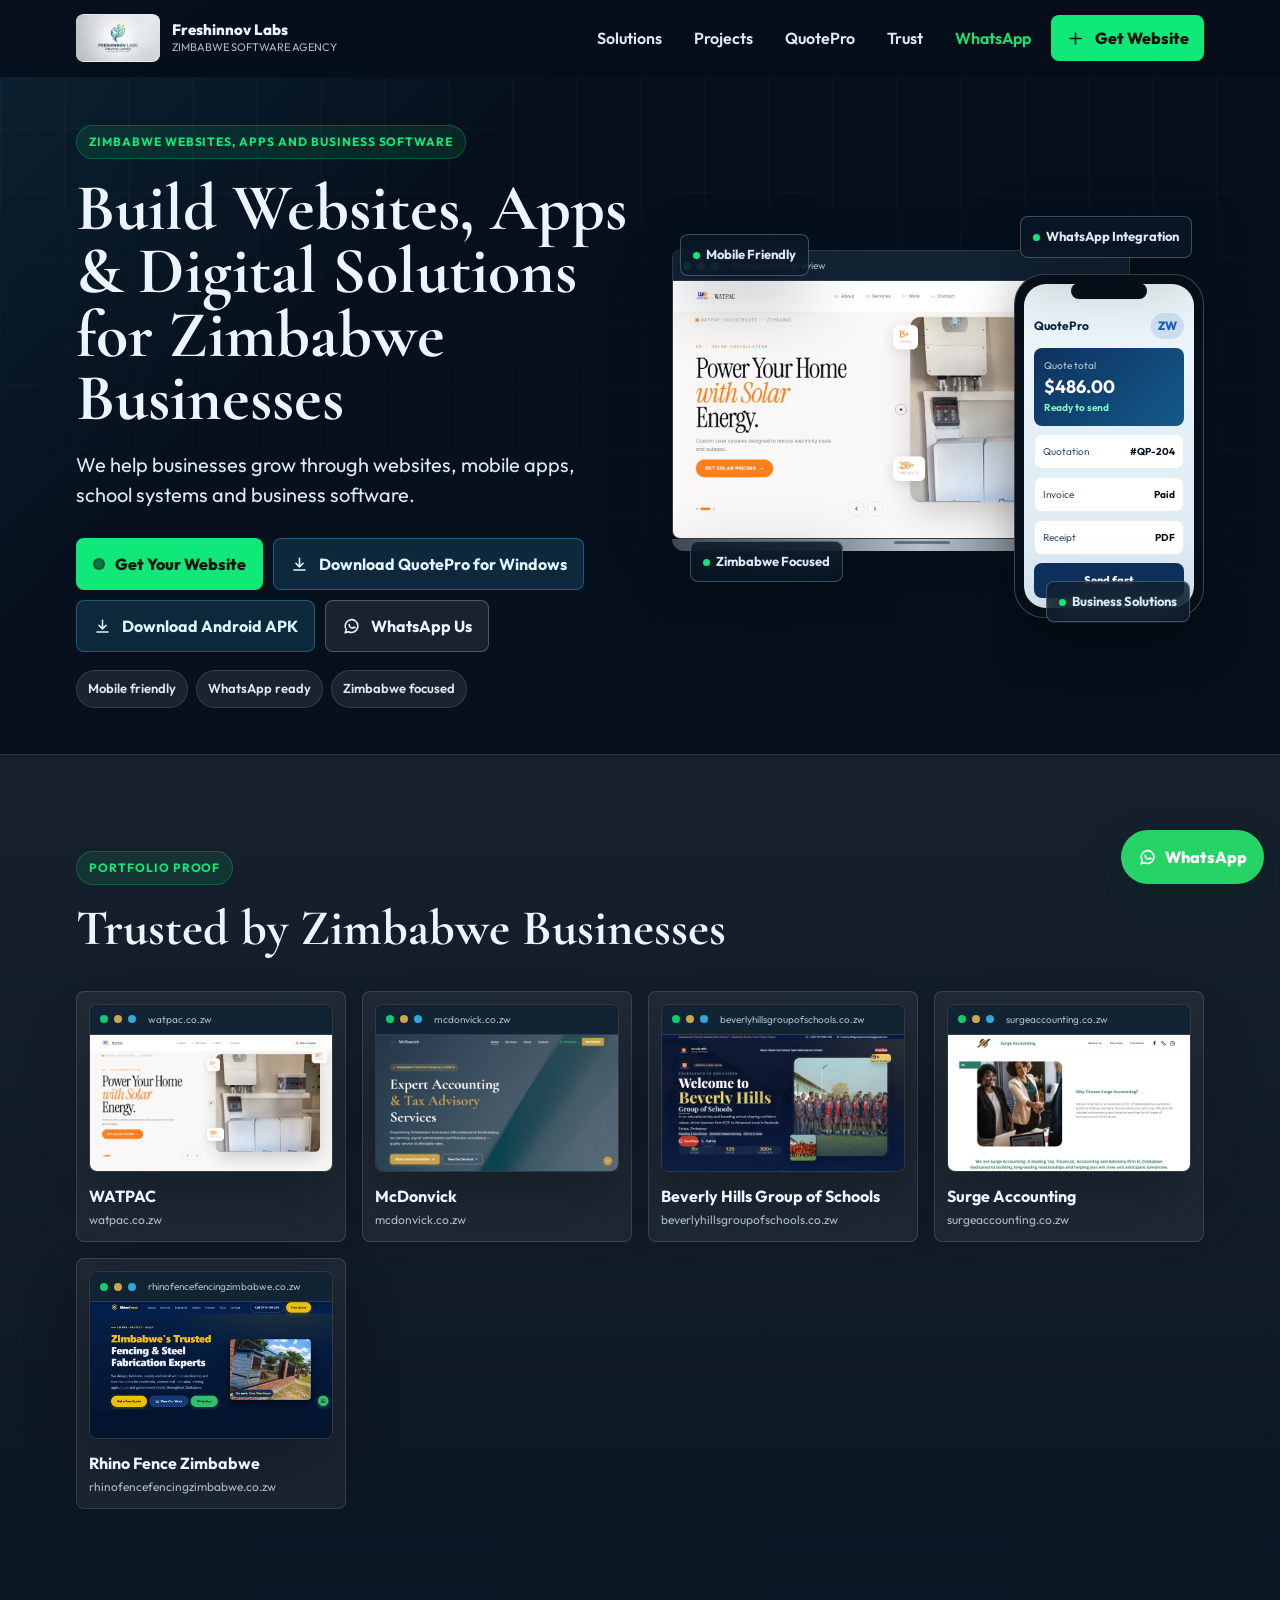
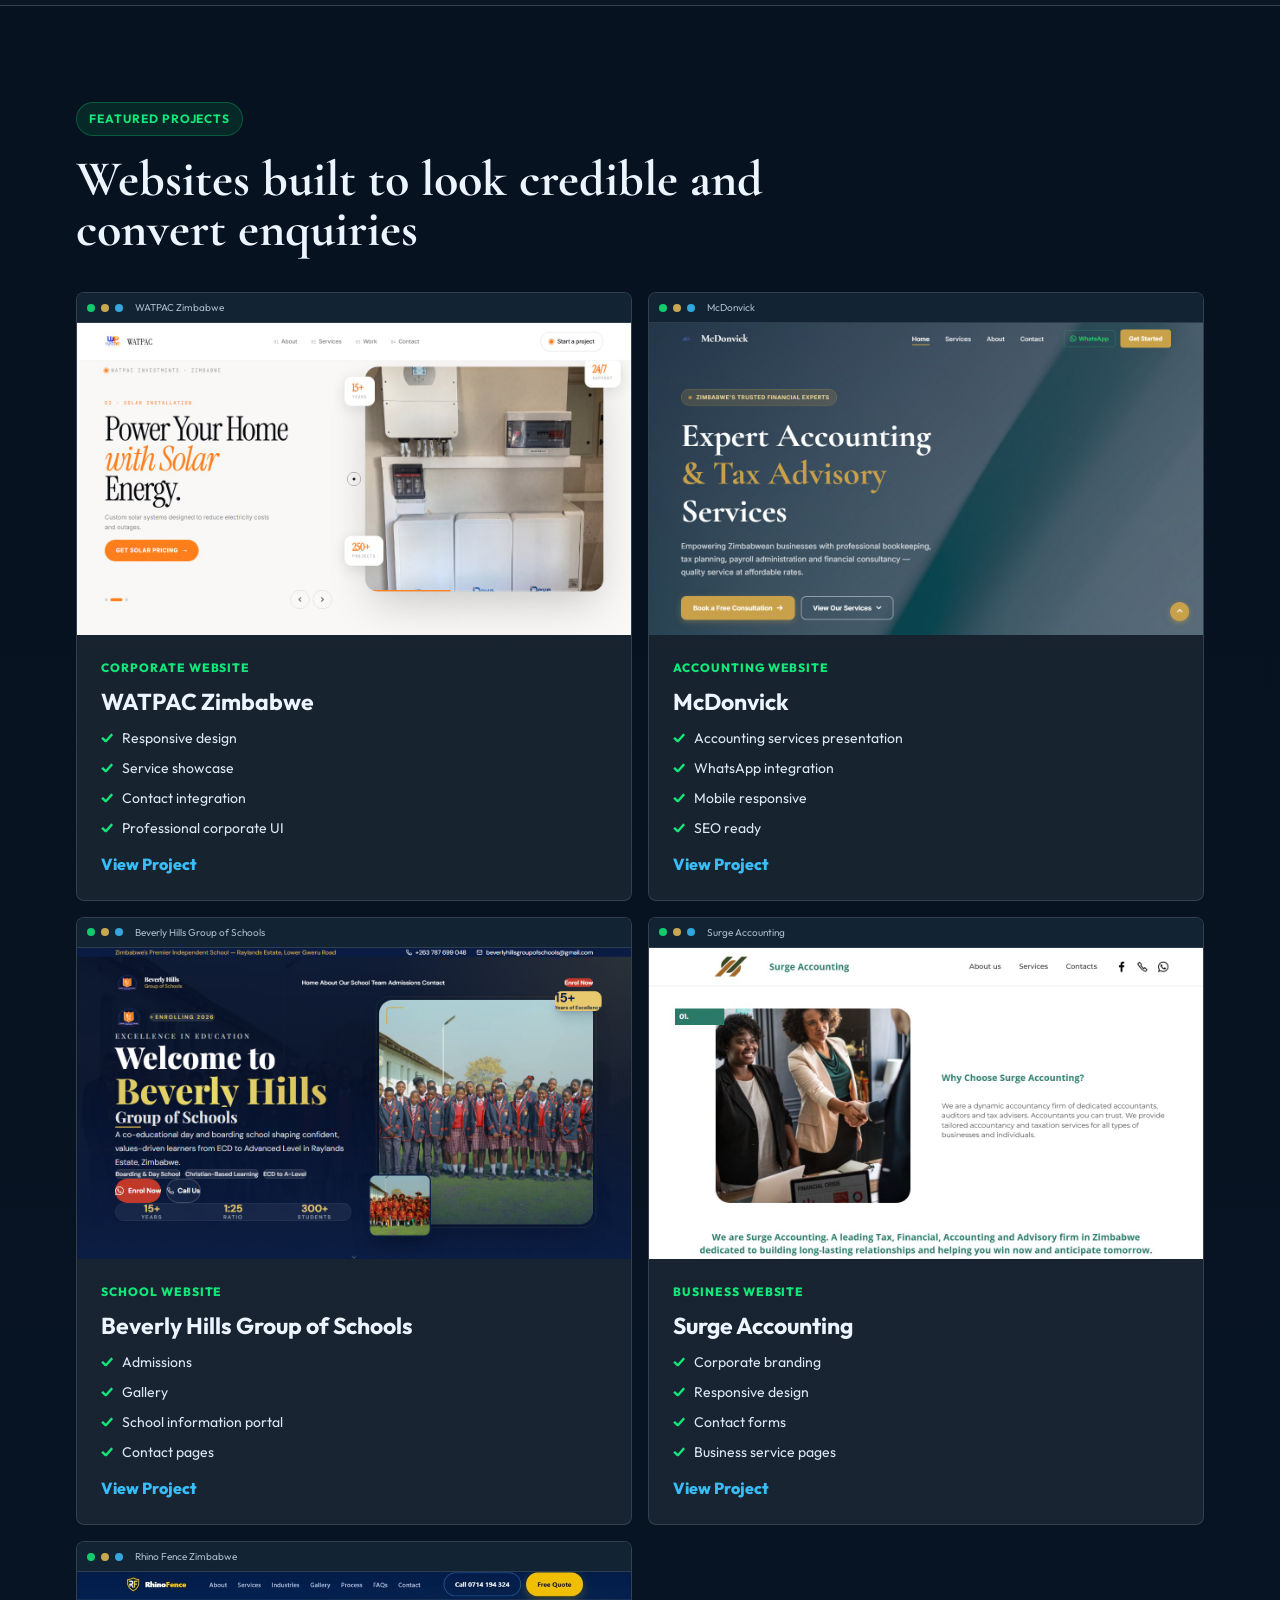
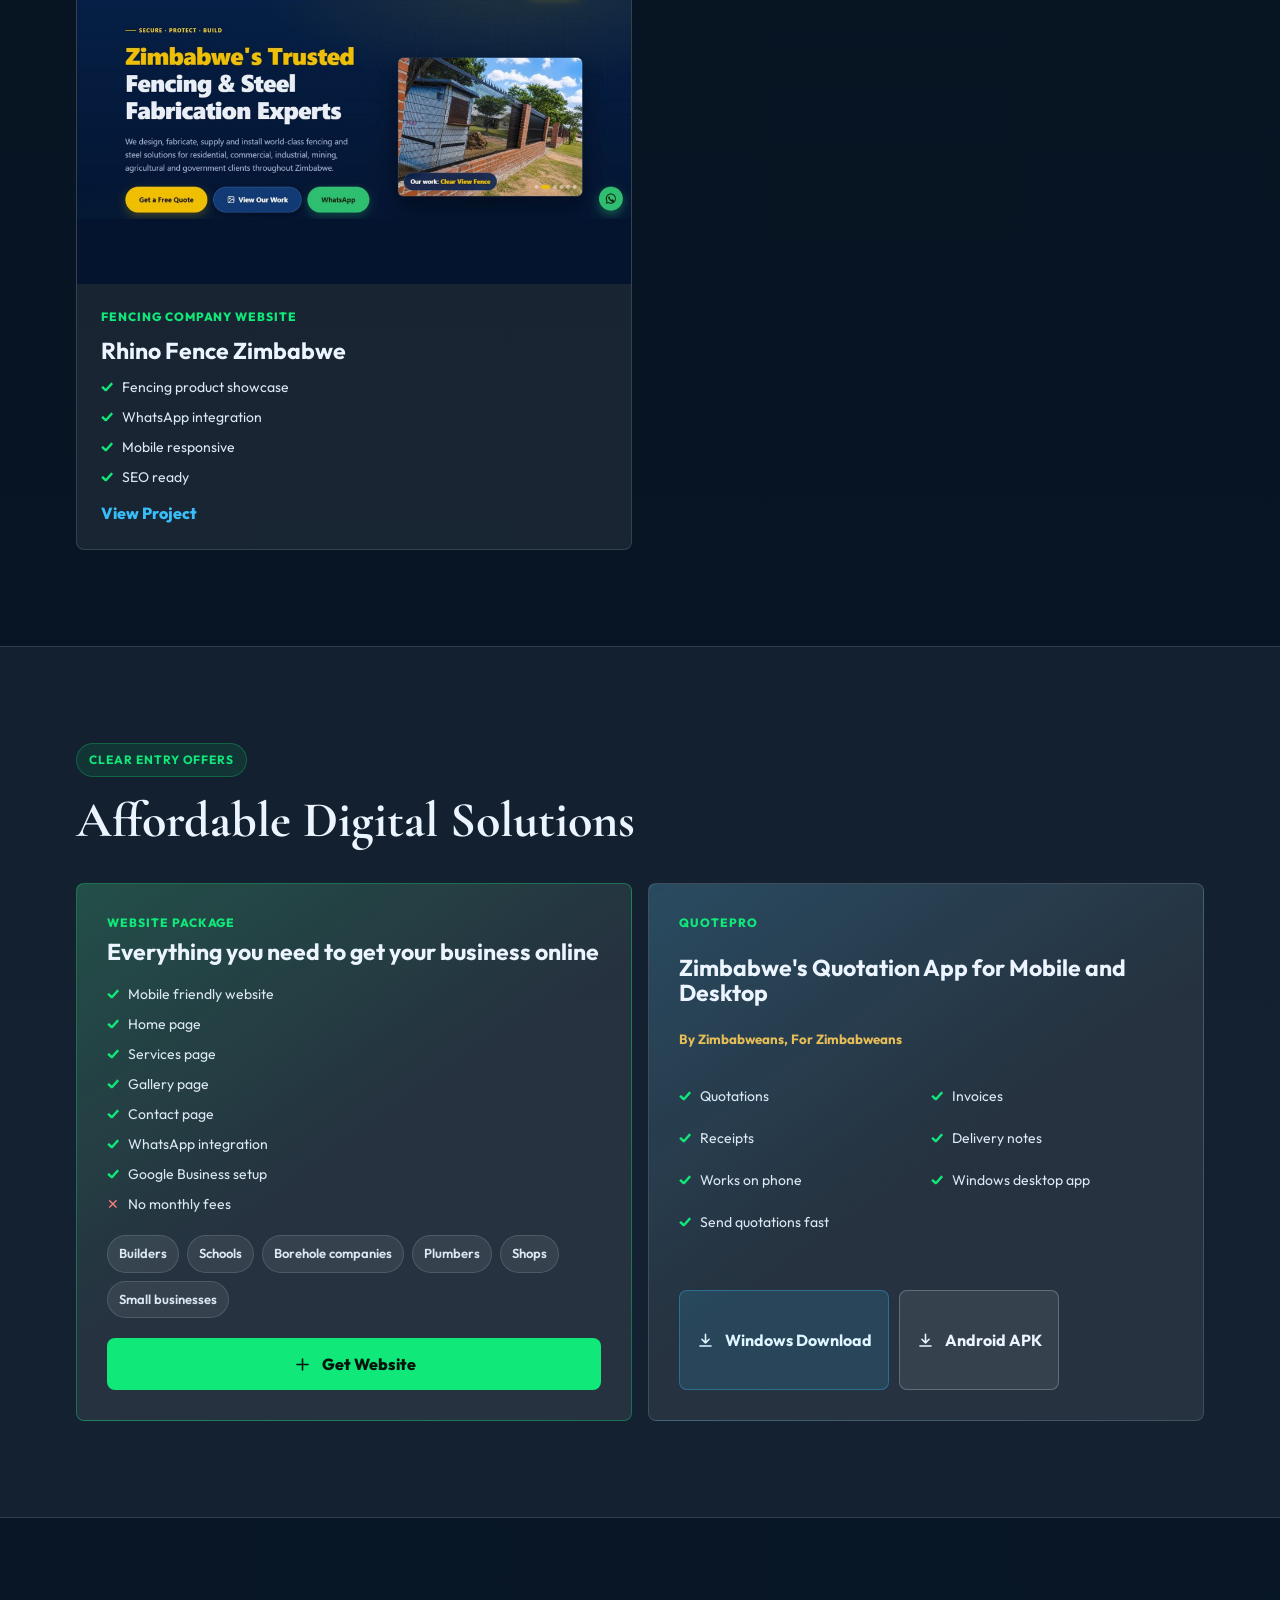
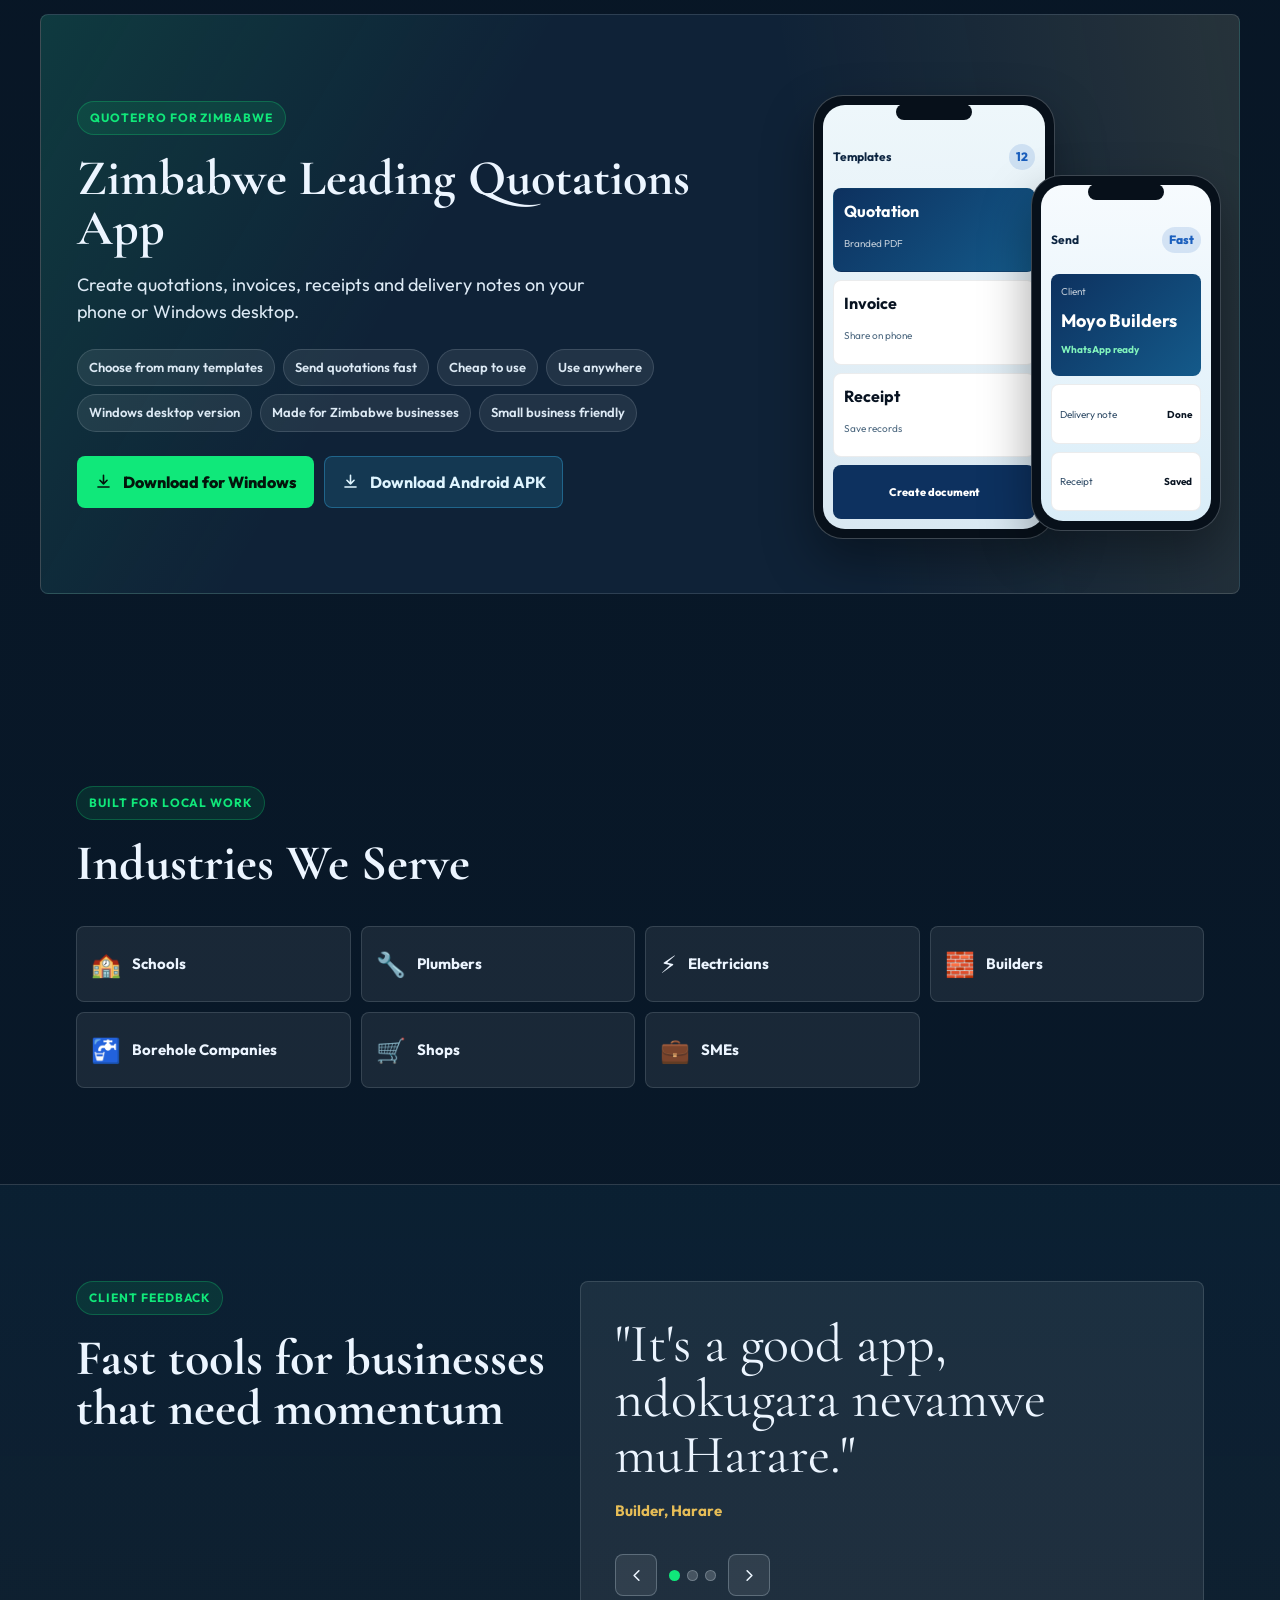
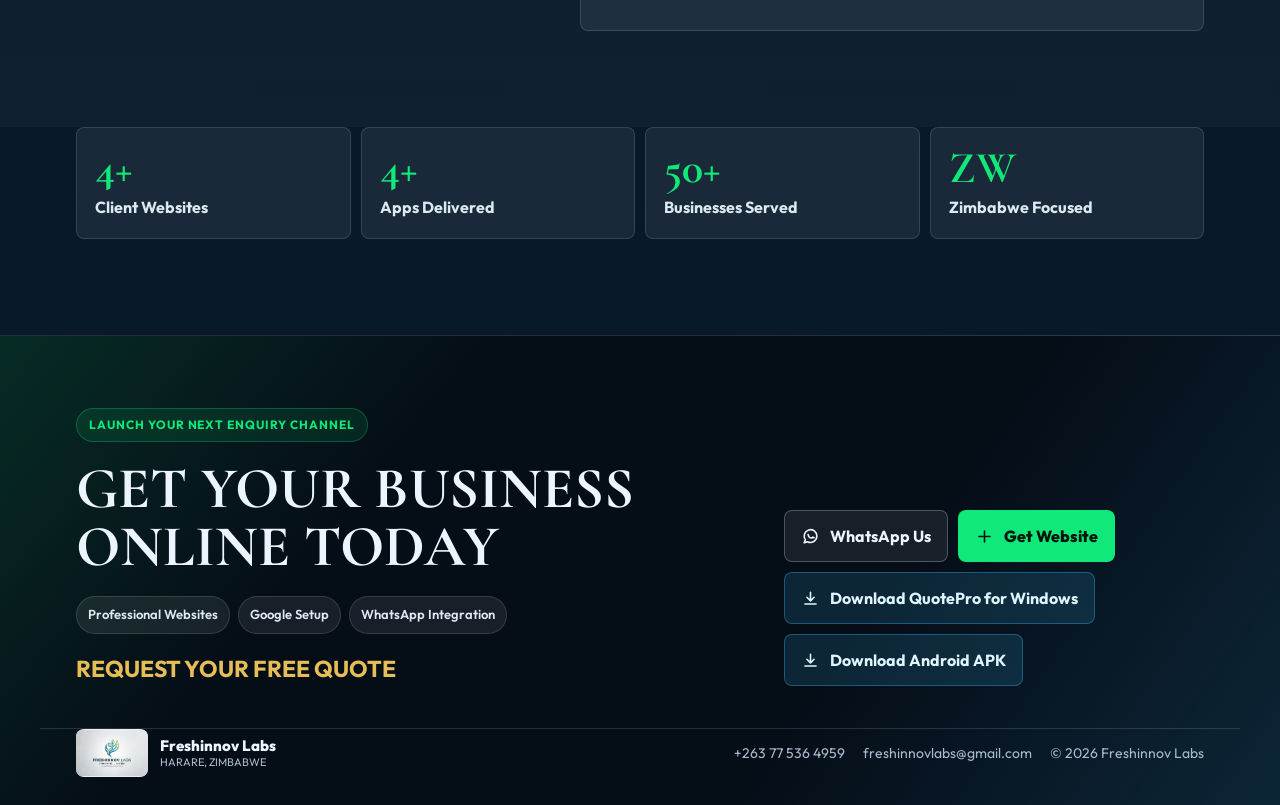
==== commit 795d0b4a: "Remove website package pricing from the site Takes the price out of the hero CTA, mobile menu button" ====
--- a/index.html
+++ b/index.html
@@ -7,9 +7,27 @@
   <meta name="description" content="Zimbabwe software company providing websites, mobile apps, school systems and QuotePro quotation software."/>
   <meta name="keywords" content="Website development Zimbabwe, Software company Zimbabwe, School management system Zimbabwe, Quotation app Zimbabwe, Mobile app developer Harare"/>
   <meta name="theme-color" content="#081321"/>
-  <meta property="og:title" content="Freshinnov Labs Zimbabwe | Websites, Mobile Apps &amp; Business Software"/>
-  <meta property="og:description" content="Zimbabwe software company providing websites, mobile apps, school systems and QuotePro quotation software."/>
+  <link rel="canonical" href="https://freshinnovlabs.co.zw/"/>
+
+  <!-- Open Graph / WhatsApp / Facebook link preview -->
   <meta property="og:type" content="website"/>
+  <meta property="og:site_name" content="Freshinnov Labs"/>
+  <meta property="og:locale" content="en_ZW"/>
+  <meta property="og:url" content="https://freshinnovlabs.co.zw/"/>
+  <meta property="og:title" content="Freshinnov Labs | Websites, Mobile Apps &amp; Business Software in Zimbabwe"/>
+  <meta property="og:description" content="We build professional websites, mobile apps, school management systems and QuotePro quotation software for Zimbabwean businesses. Based in Harare."/>
+  <meta property="og:image" content="https://freshinnovlabs.co.zw/assets/og-image.jpg"/>
+  <meta property="og:image:secure_url" content="https://freshinnovlabs.co.zw/assets/og-image.jpg"/>
+  <meta property="og:image:type" content="image/jpeg"/>
+  <meta property="og:image:width" content="1200"/>
+  <meta property="og:image:height" content="630"/>
+  <meta property="og:image:alt" content="Freshinnov Labs — websites, mobile apps and business software in Zimbabwe"/>
+
+  <!-- Twitter / X large card -->
+  <meta name="twitter:card" content="summary_large_image"/>
+  <meta name="twitter:title" content="Freshinnov Labs | Websites, Mobile Apps &amp; Business Software in Zimbabwe"/>
+  <meta name="twitter:description" content="We build professional websites, mobile apps, school management systems and QuotePro quotation software for Zimbabwean businesses."/>
+  <meta name="twitter:image" content="https://freshinnovlabs.co.zw/assets/og-image.jpg"/>
   <link rel="preconnect" href="https://fonts.googleapis.com"/>
   <link rel="preconnect" href="https://fonts.gstatic.com" crossorigin/>
   <link href="https://fonts.googleapis.com/css2?family=Cormorant+Garamond:wght@600;700&family=Outfit:wght@400;500;600;700;800&display=swap" rel="stylesheet"/>
@@ -63,7 +81,7 @@
         <a href="https://wa.me/263775364959" target="_blank" rel="noopener">WhatsApp Us</a>
         <button class="button button-primary" type="button" data-open-lead>
           <svg viewBox="0 0 24 24" aria-hidden="true"><path d="M12 5v14M5 12h14"/></svg>
-          <span>Get Website - $80</span>
+          <span>Get Website</span>
         </button>
       </div>
     </div>
@@ -80,7 +98,7 @@
           <div class="hero-actions" aria-label="Primary actions">
             <button class="button button-primary" type="button" data-open-lead>
               <span class="button-dot" aria-hidden="true"></span>
-              <span>Get Website - $80 Once Off</span>
+              <span>Get Your Website</span>
             </button>
             <a class="button button-secondary" href="downloads/QuotePro-Enterprise-1.0.6-x64-setup.exe" download>
               <svg viewBox="0 0 24 24" aria-hidden="true"><path d="M12 4v11M7.5 10.5 12 15l4.5-4.5M5 19h14"/></svg>
@@ -314,7 +332,7 @@
           <article class="price-card price-featured">
             <div class="price-top">
               <p>Website Package</p>
-              <strong>$80 <span>Once Off</span></strong>
+              <h3>Everything you need to get your business online</h3>
             </div>
             <ul class="feature-list">
               <li>Mobile friendly website</li>
@@ -499,7 +517,7 @@
           <span>Google Setup</span>
           <span>WhatsApp Integration</span>
         </div>
-        <strong class="footer-price">ONLY $80 ONCE OFF</strong>
+        <strong class="footer-price">REQUEST YOUR FREE QUOTE</strong>
       </div>
       <div class="footer-actions">
         <a class="button button-ghost" href="https://wa.me/263775364959" target="_blank" rel="noopener">
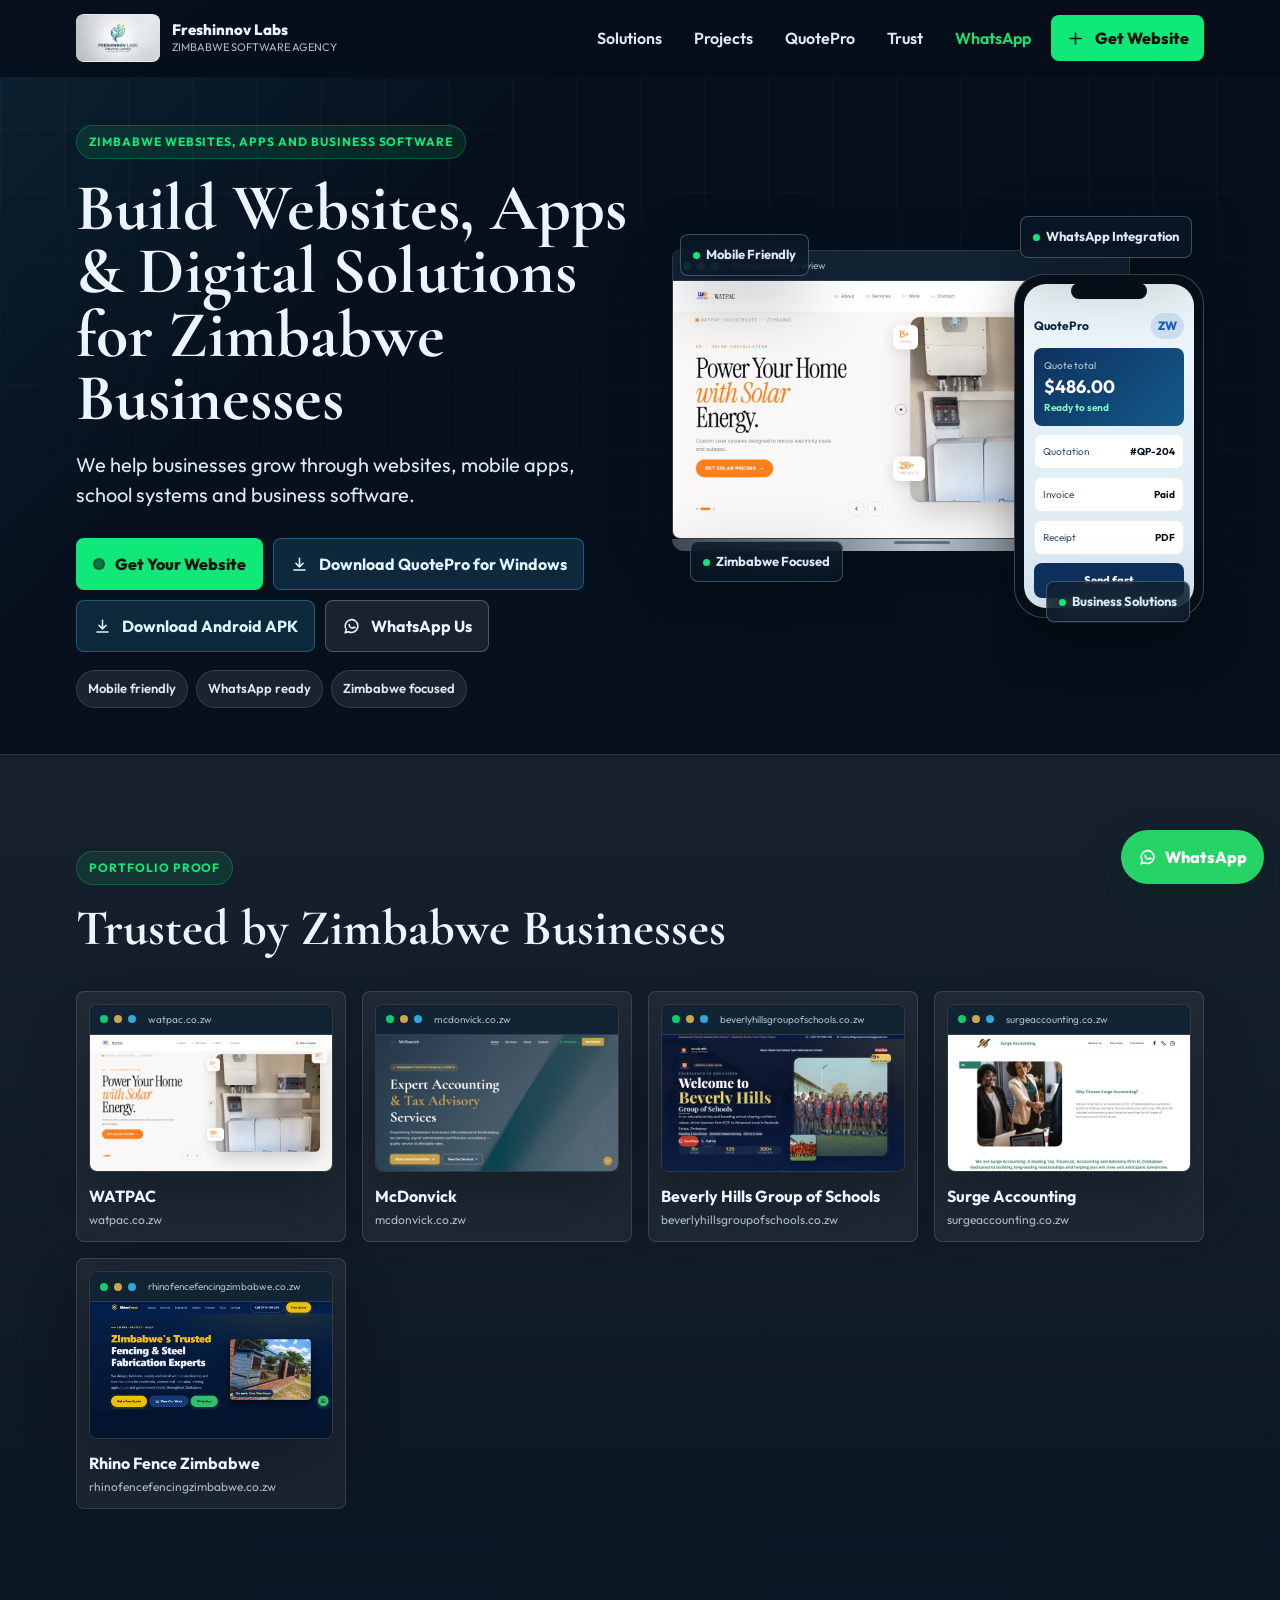
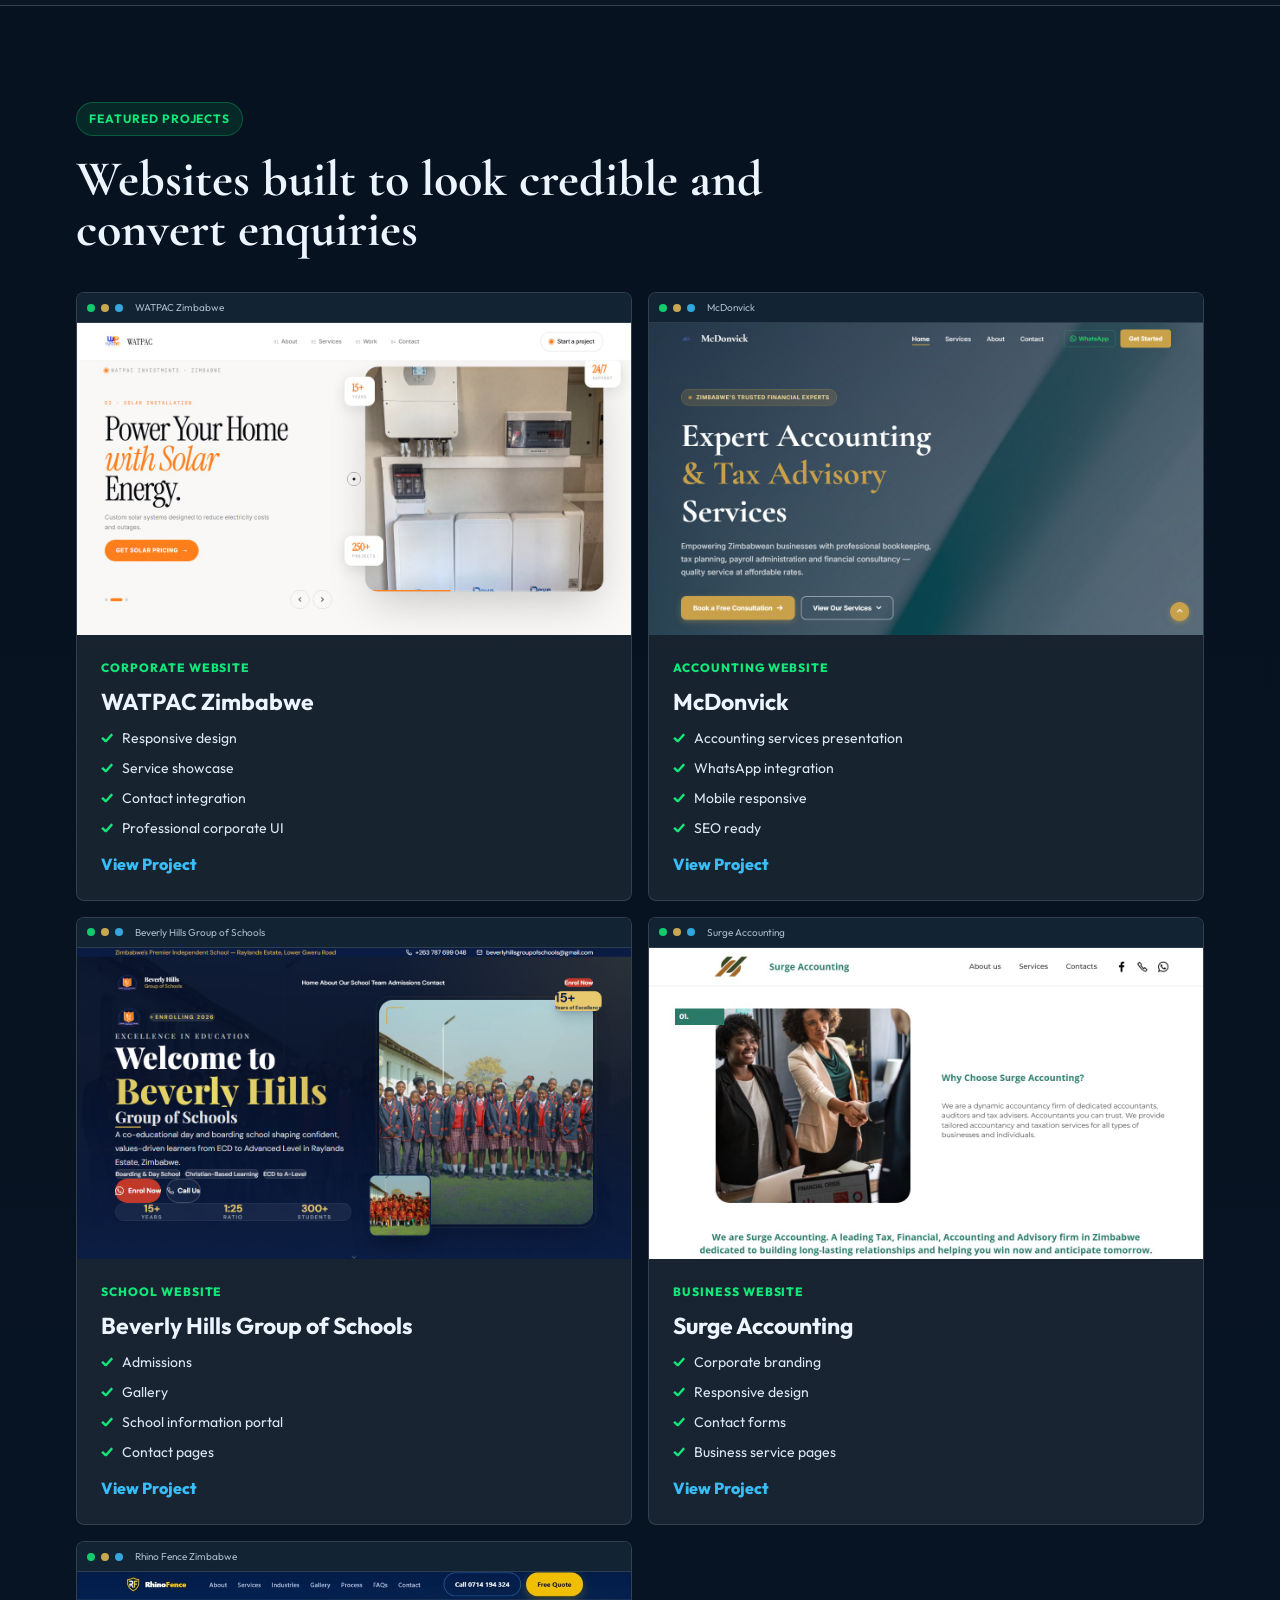
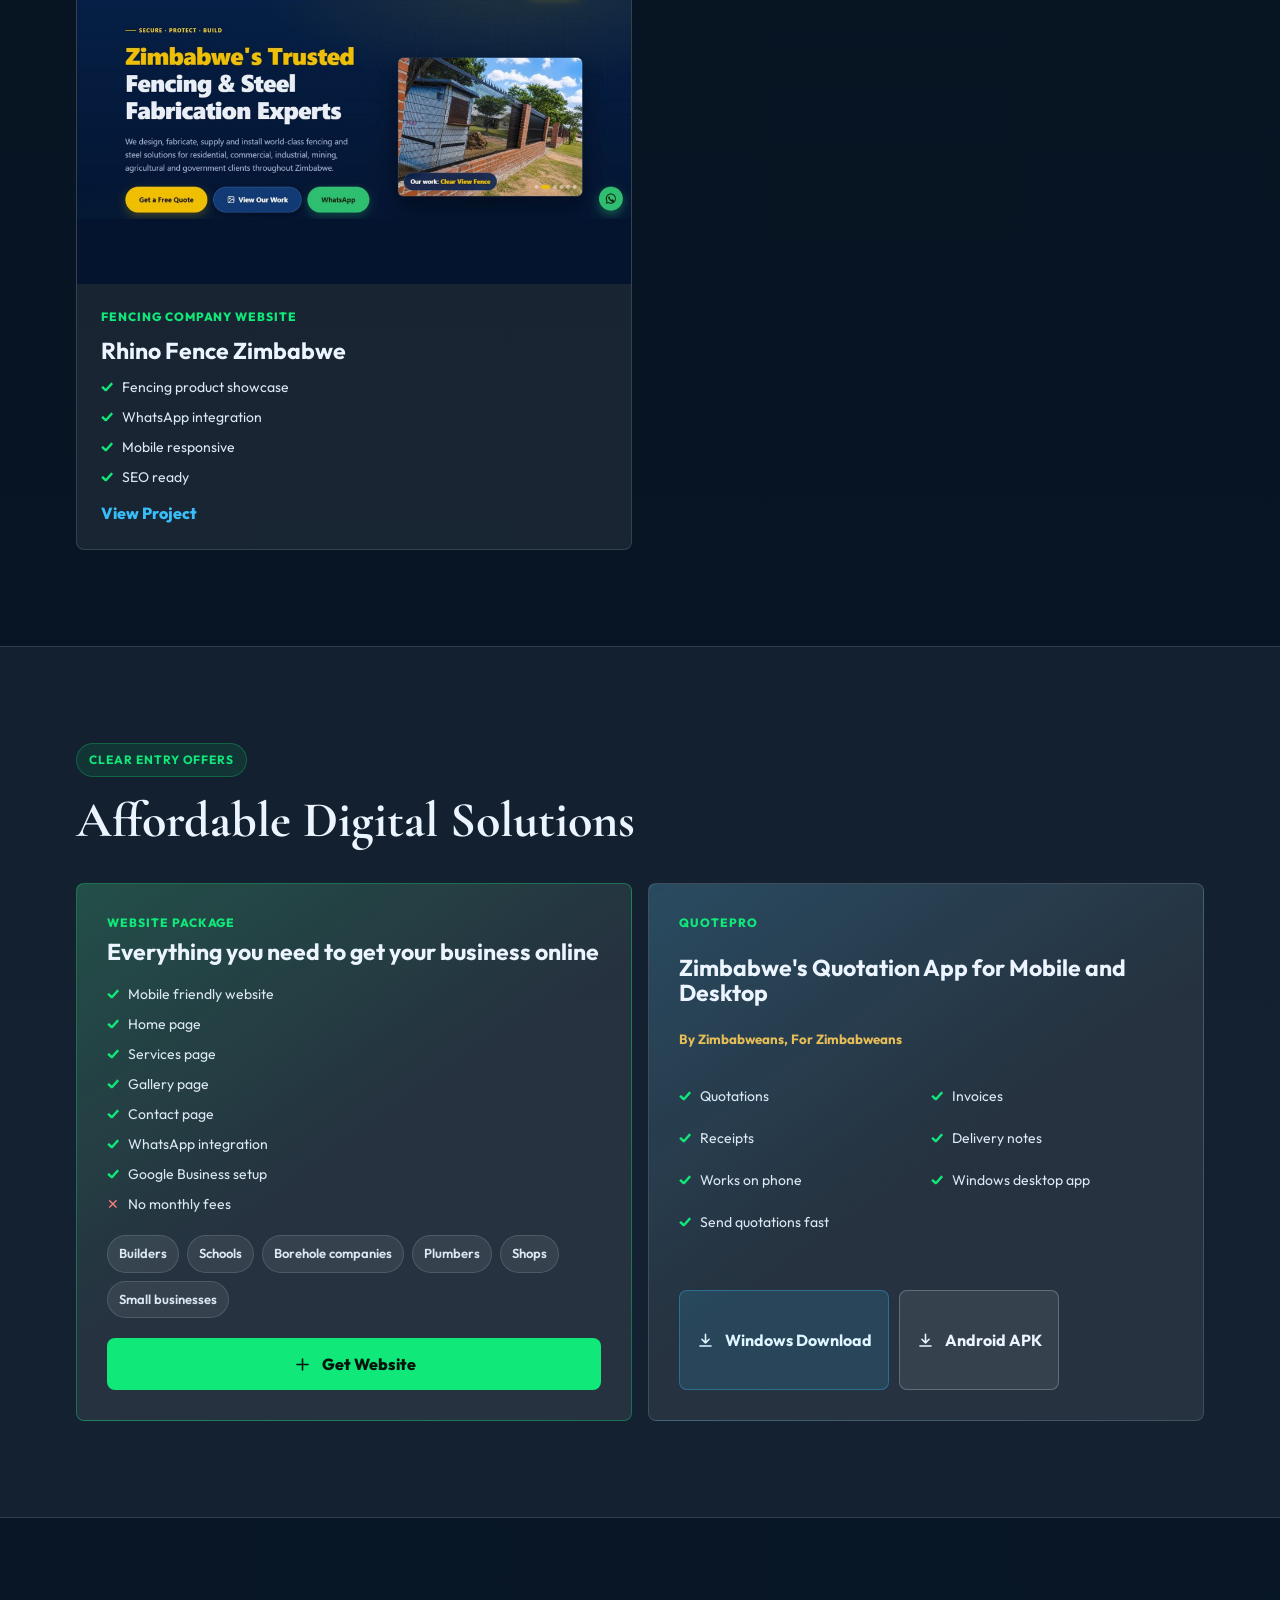
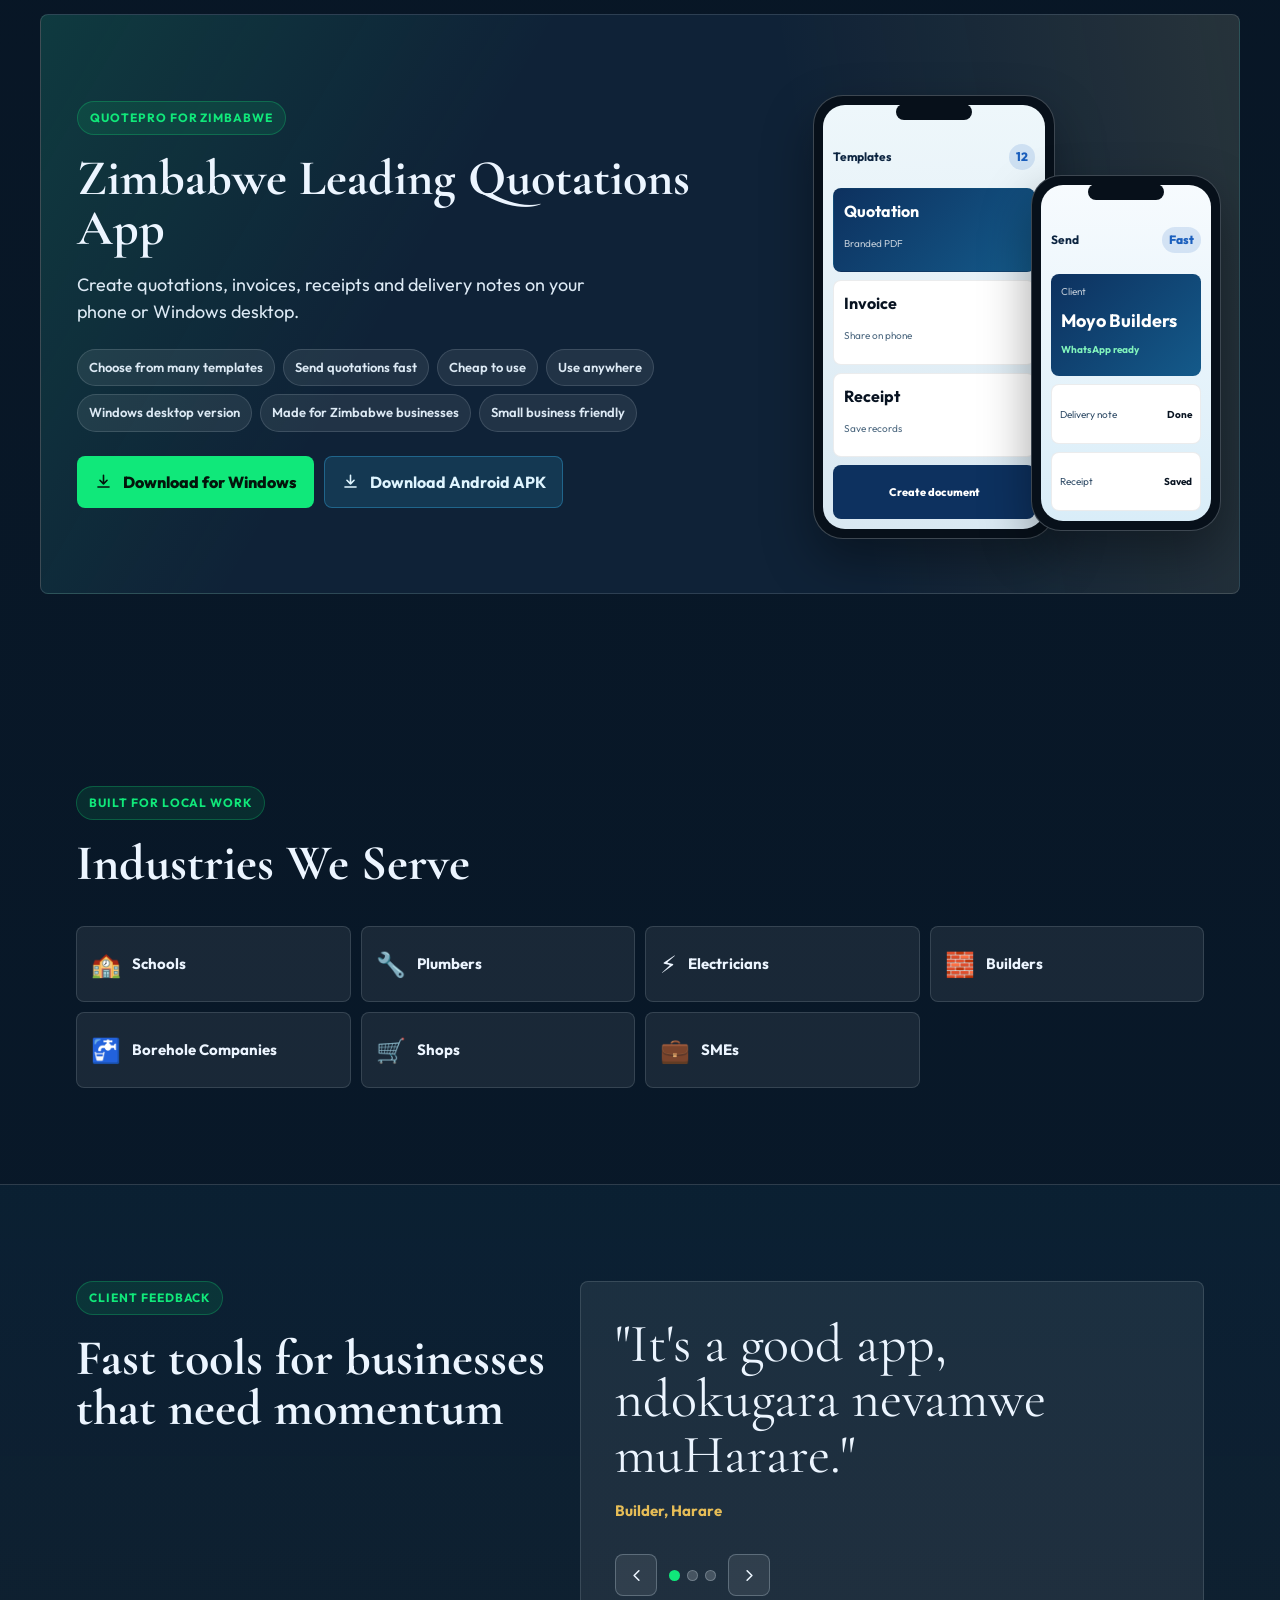
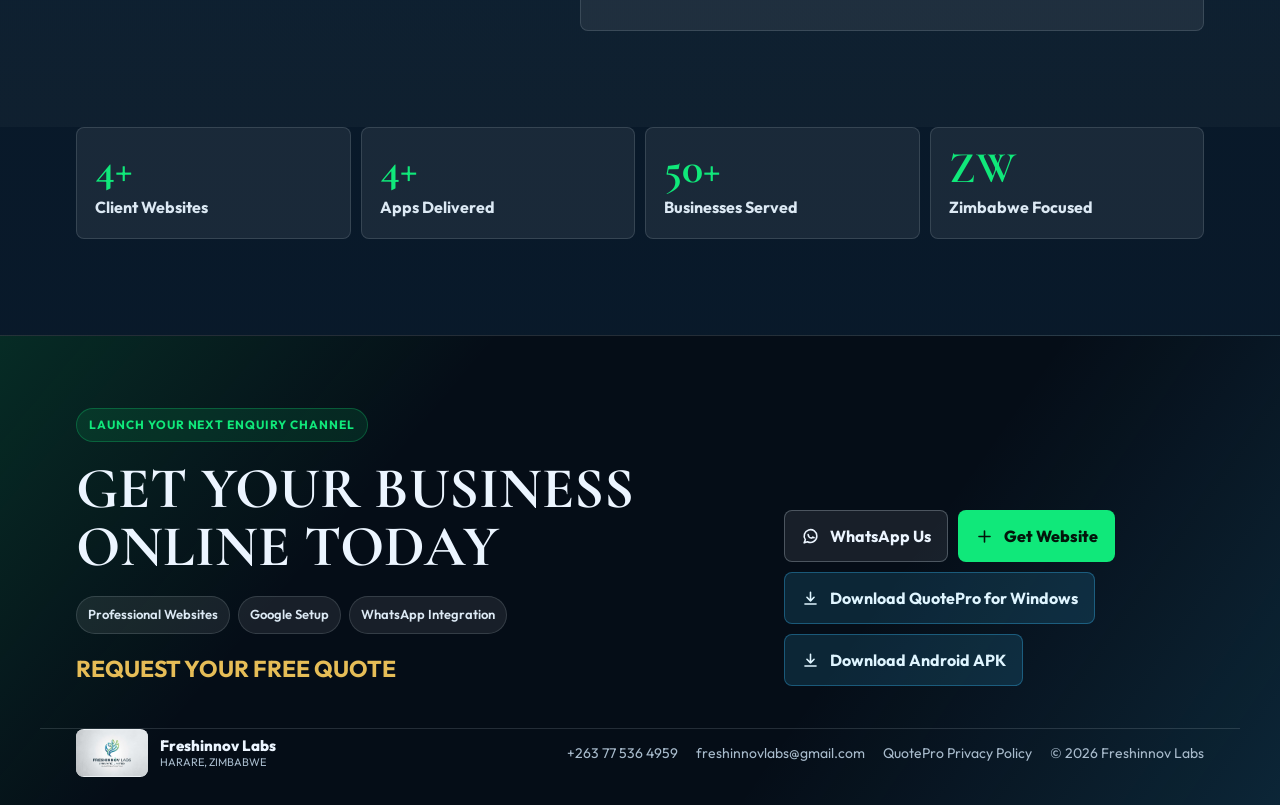
==== commit c7aca998: "Add QuotePro privacy policy page for the Google Play listing Publish the policy at /quotepro-privacy" ====
--- a/index.html
+++ b/index.html
@@ -546,6 +546,7 @@
       <div class="footer-links">
         <a href="tel:+263775364959">+263 77 536 4959</a>
         <a href="mailto:freshinnovlabs@gmail.com">freshinnovlabs@gmail.com</a>
+        <a href="quotepro-privacy/">QuotePro Privacy Policy</a>
         <span>&copy; 2026 Freshinnov Labs</span>
       </div>
     </div>
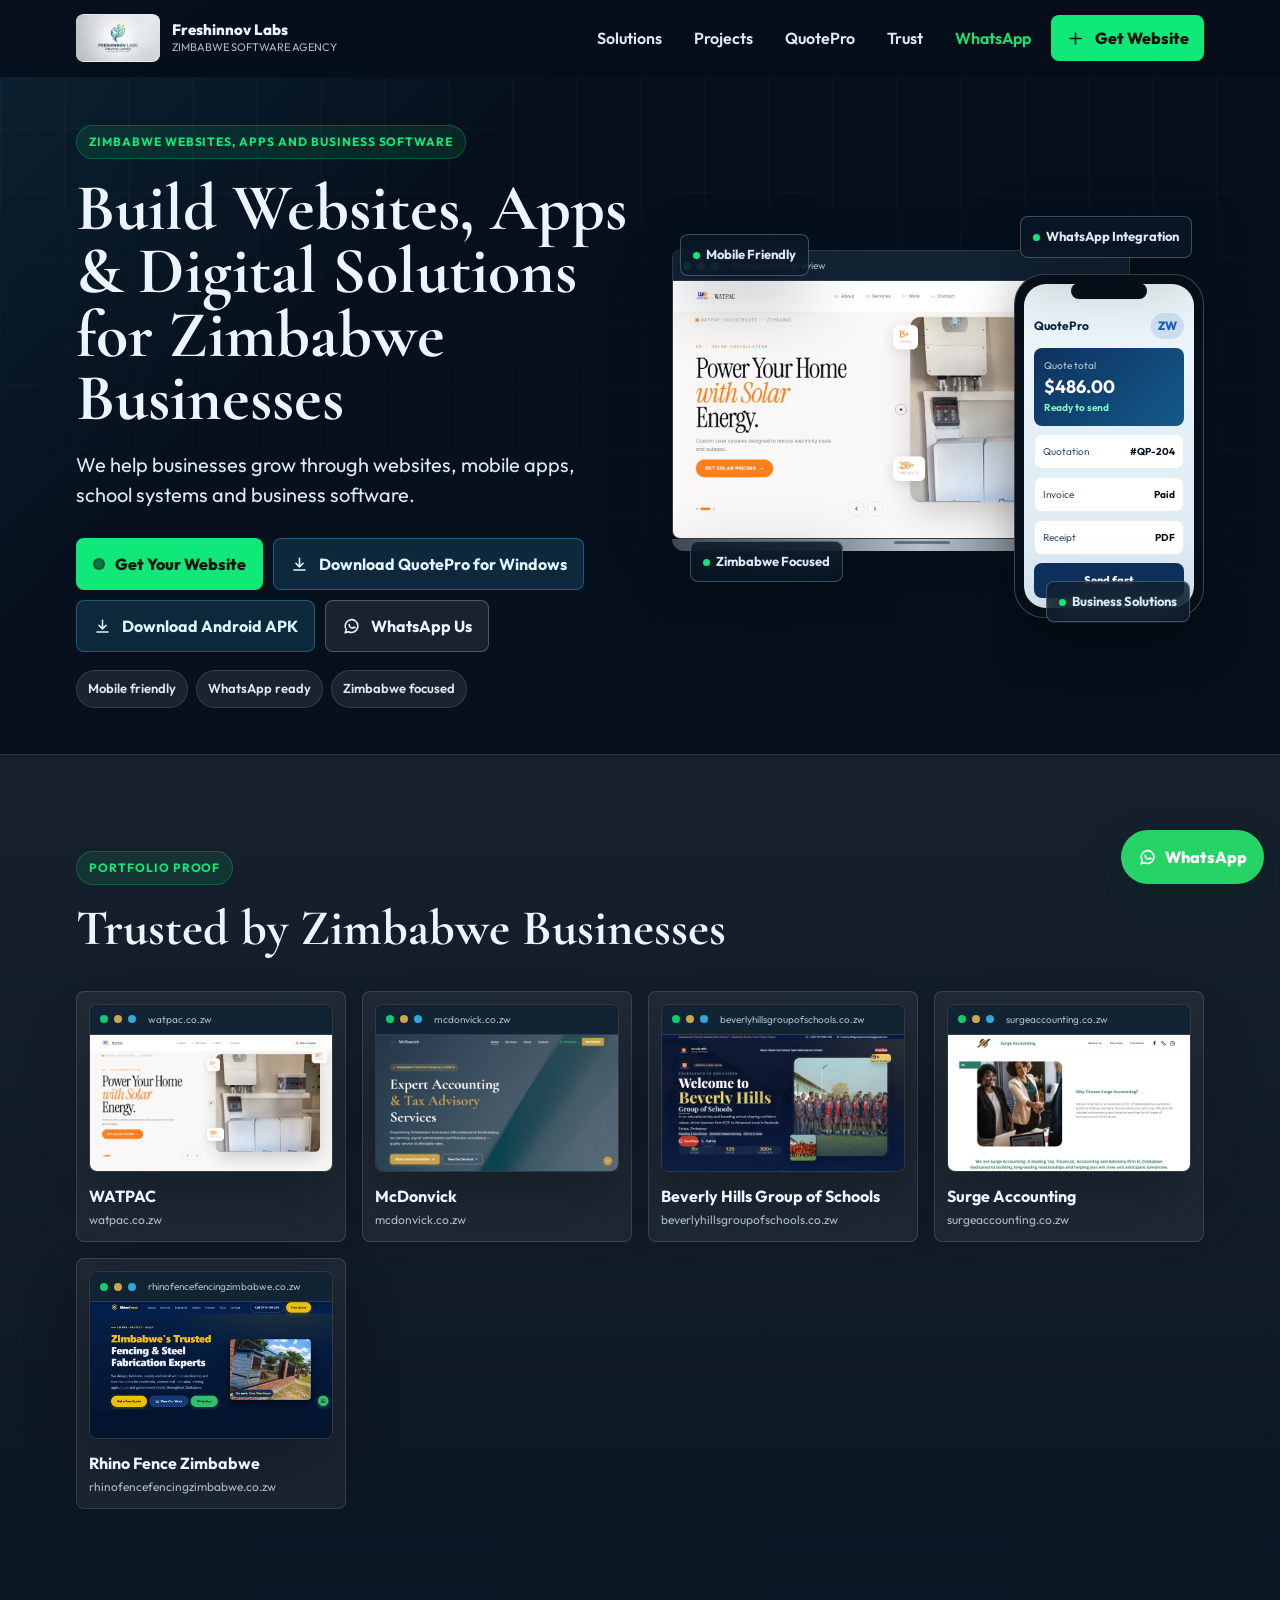
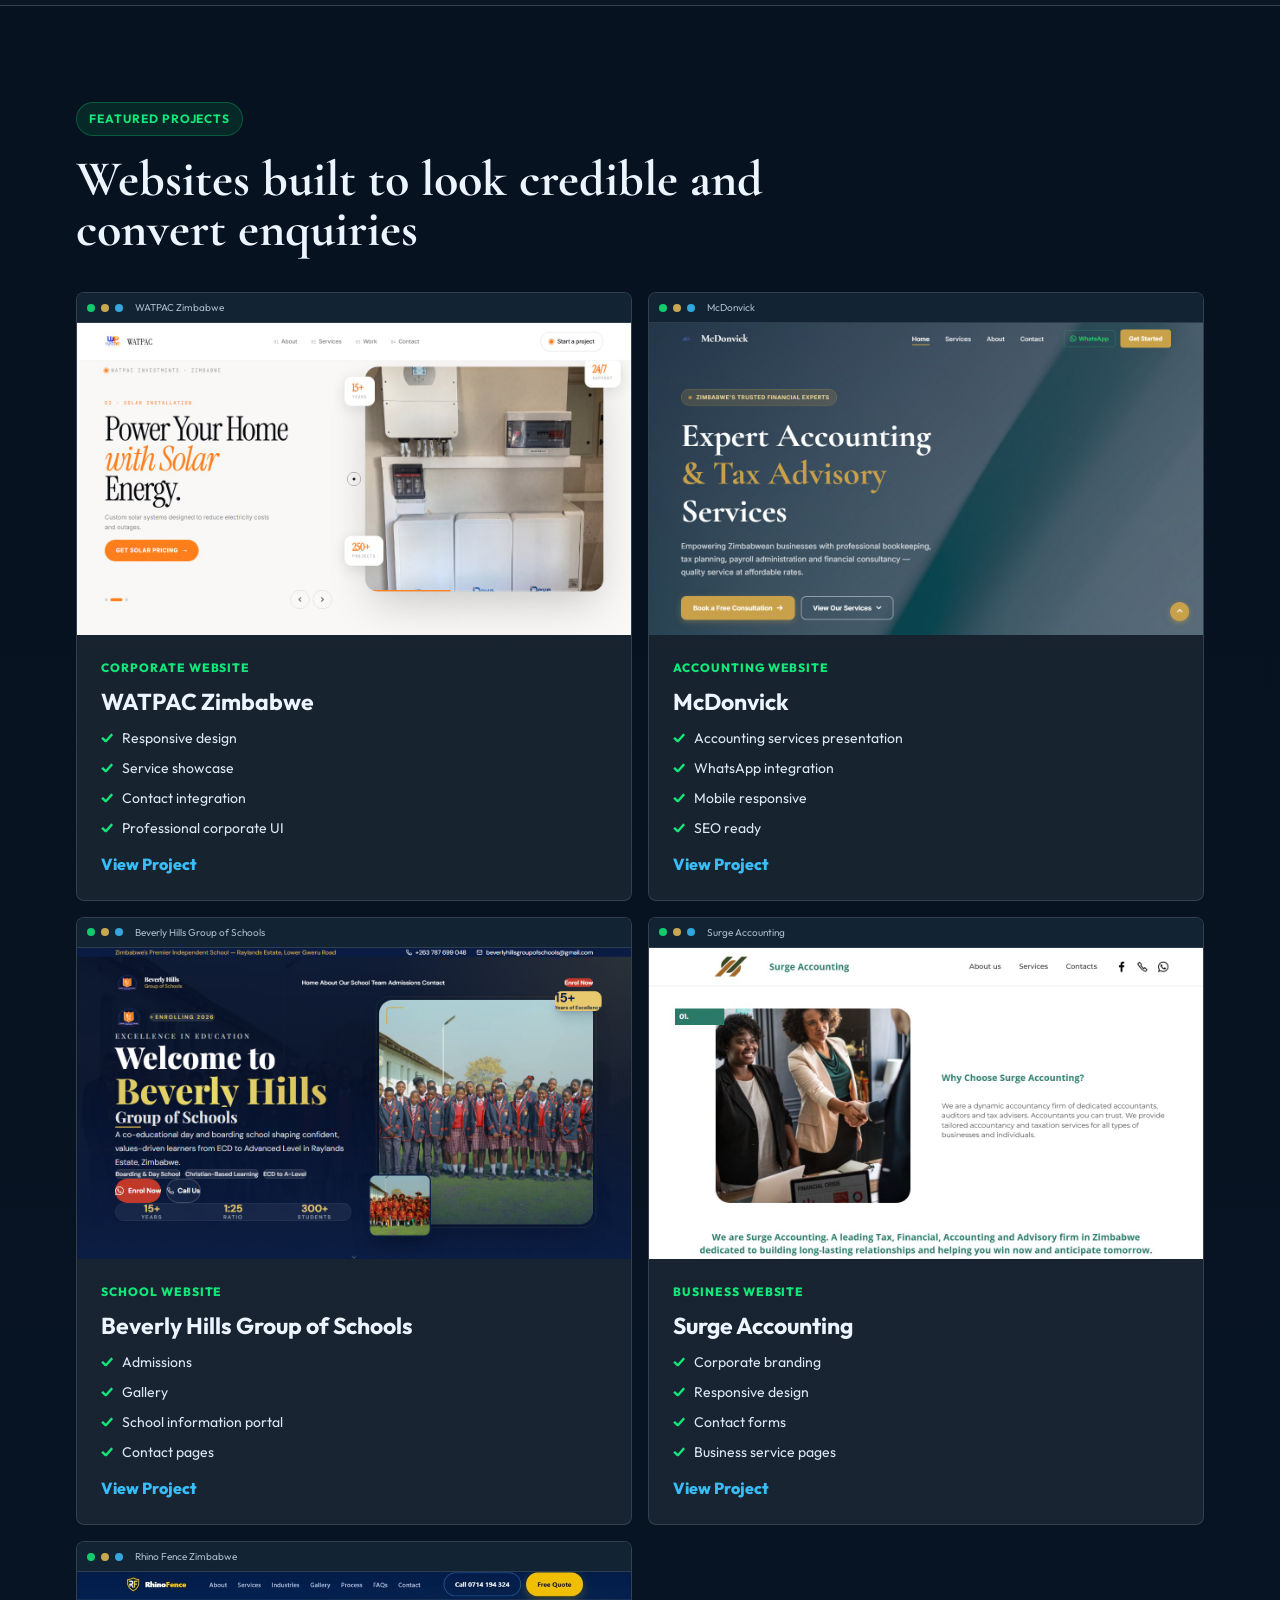
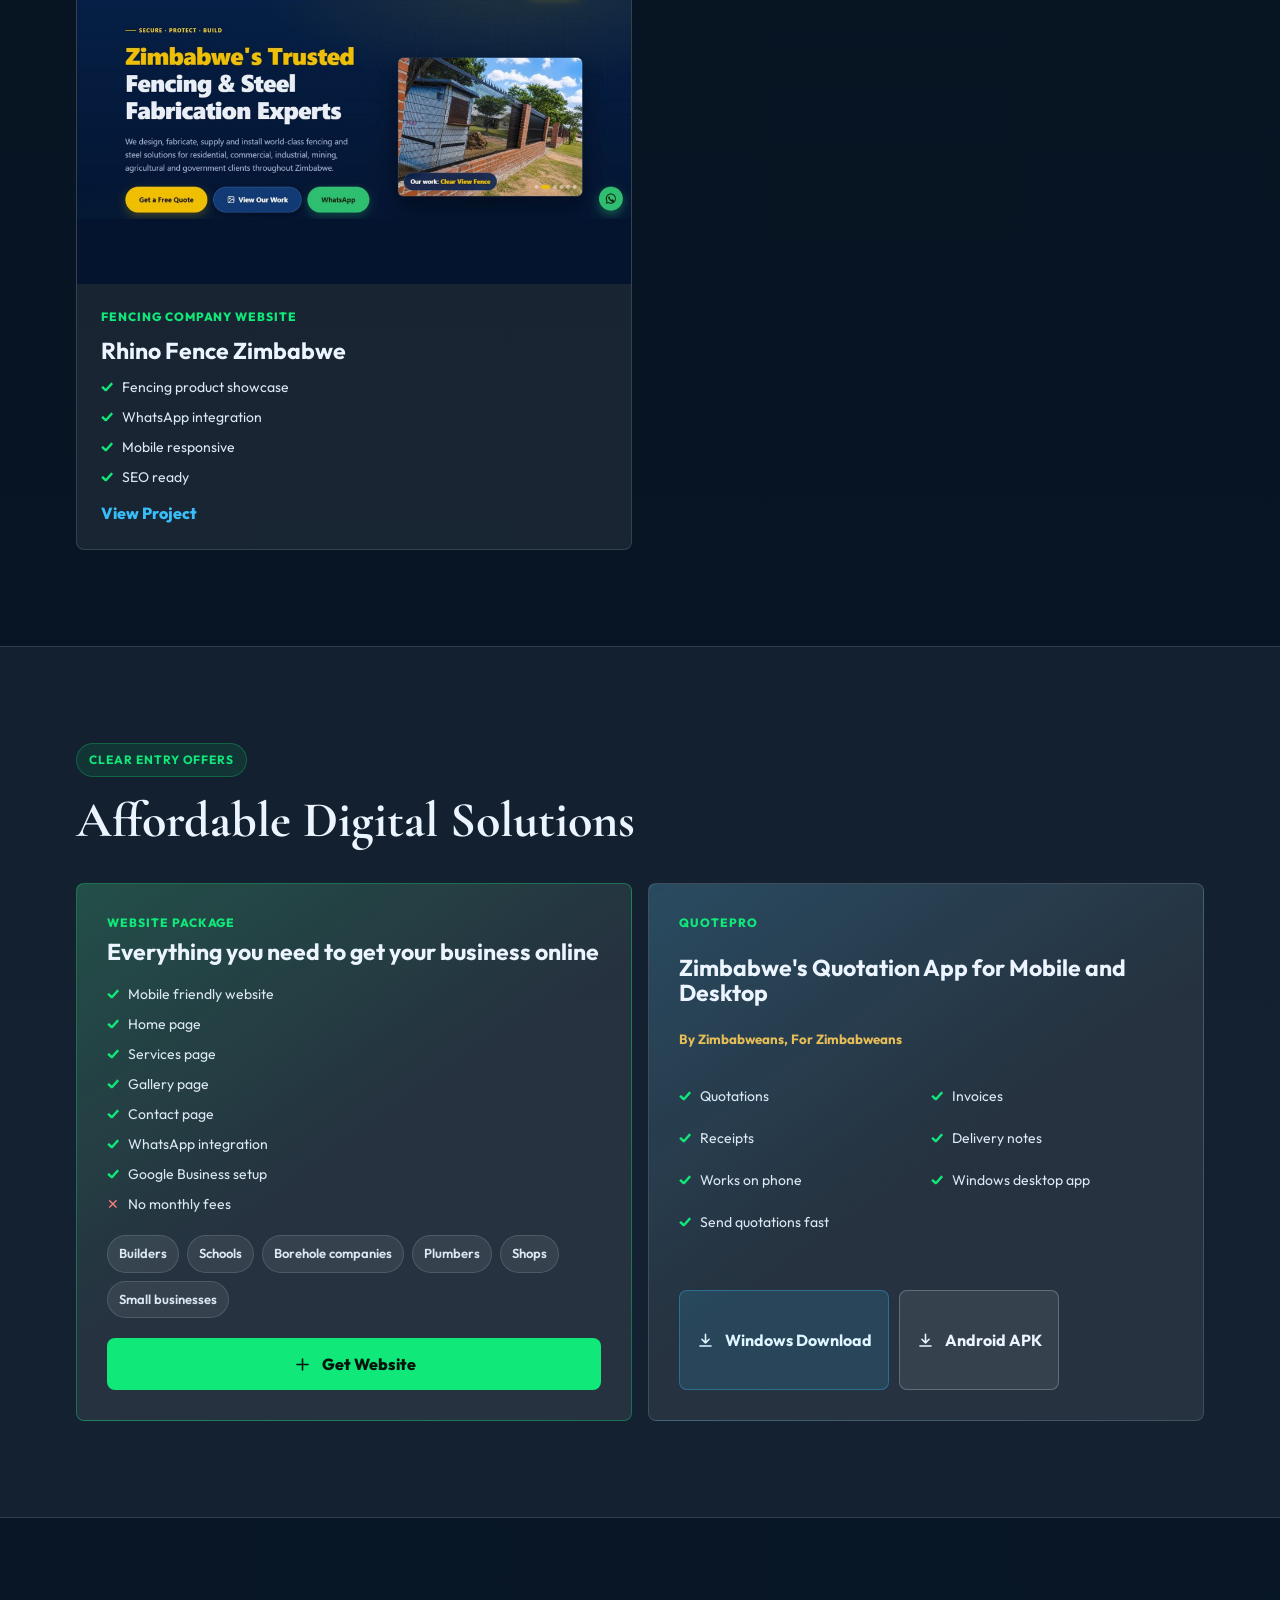
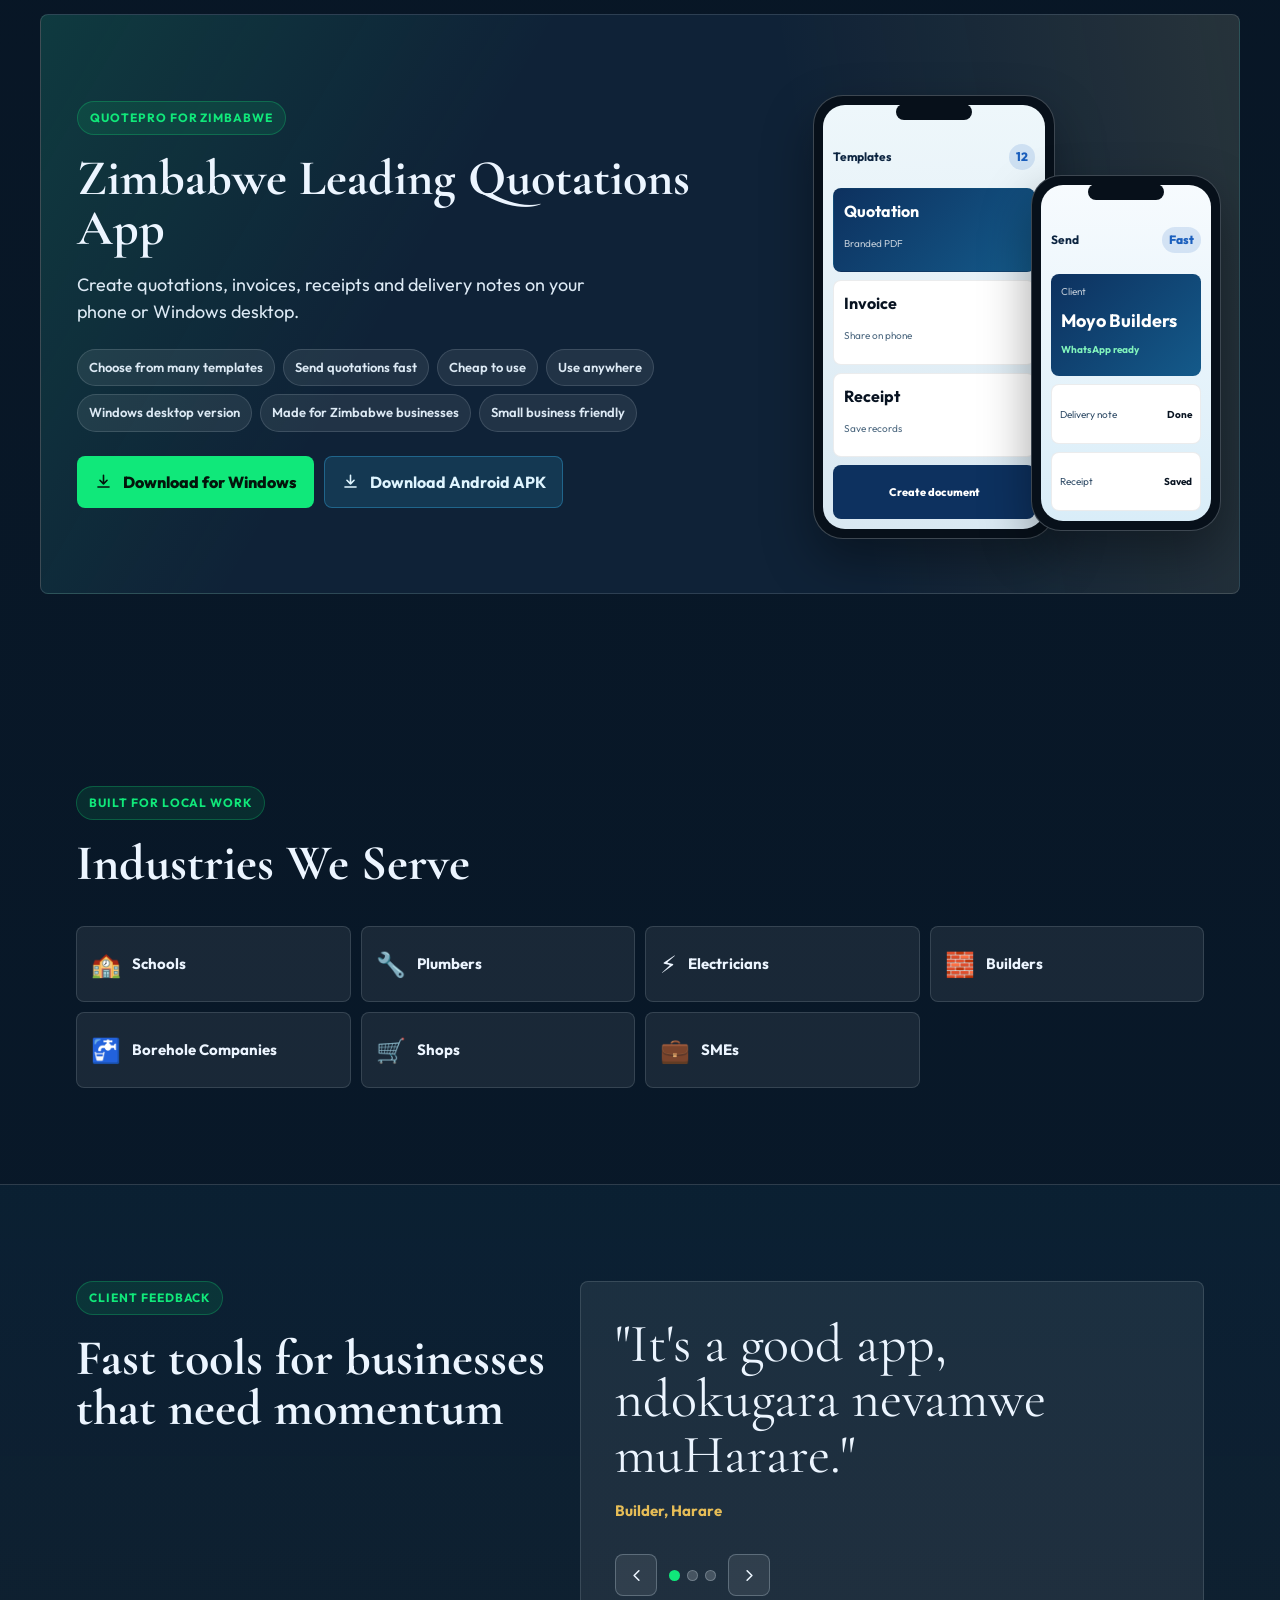
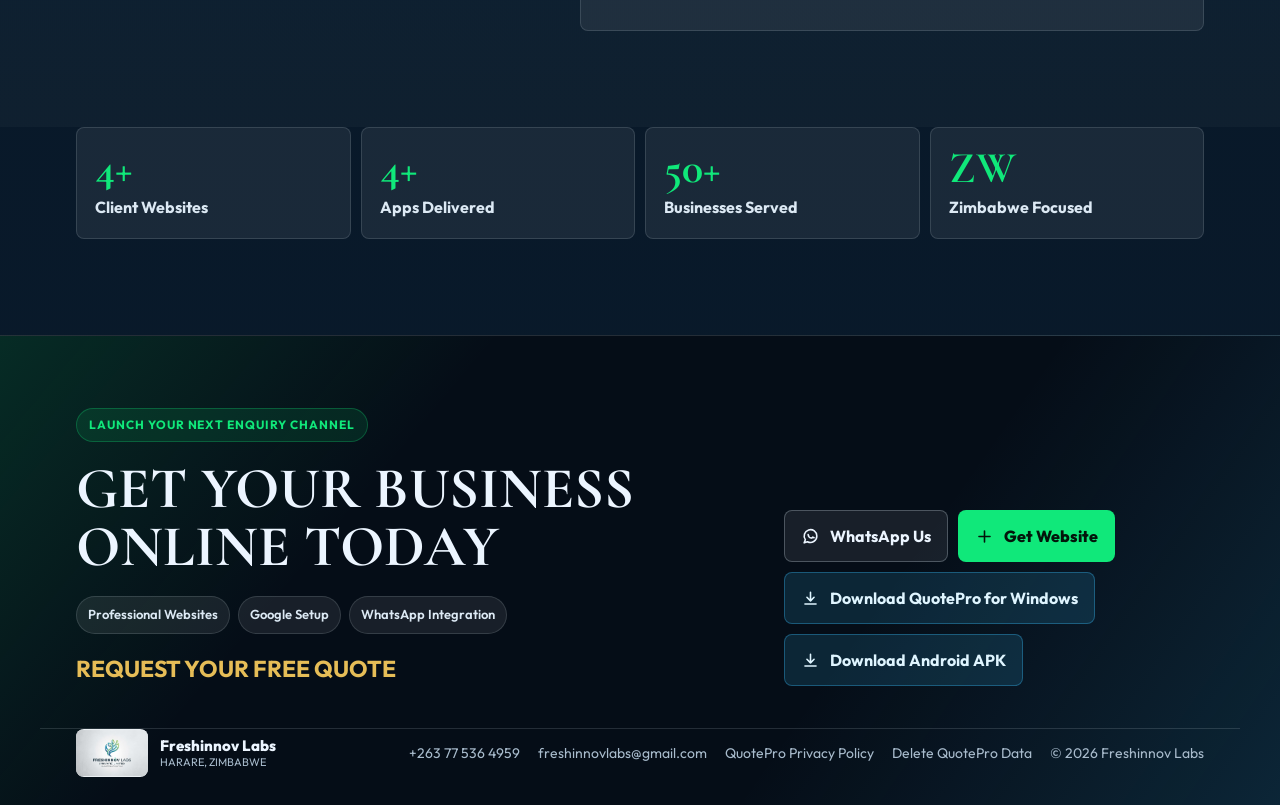
==== commit bc59c9bf: "Add QuotePro data deletion page for the Google Play listing Publish the deletion instructions at /qu" ====
--- a/index.html
+++ b/index.html
@@ -547,6 +547,7 @@
         <a href="tel:+263775364959">+263 77 536 4959</a>
         <a href="mailto:freshinnovlabs@gmail.com">freshinnovlabs@gmail.com</a>
         <a href="quotepro-privacy/">QuotePro Privacy Policy</a>
+        <a href="quotepro-delete-data/">Delete QuotePro Data</a>
         <span>&copy; 2026 Freshinnov Labs</span>
       </div>
     </div>
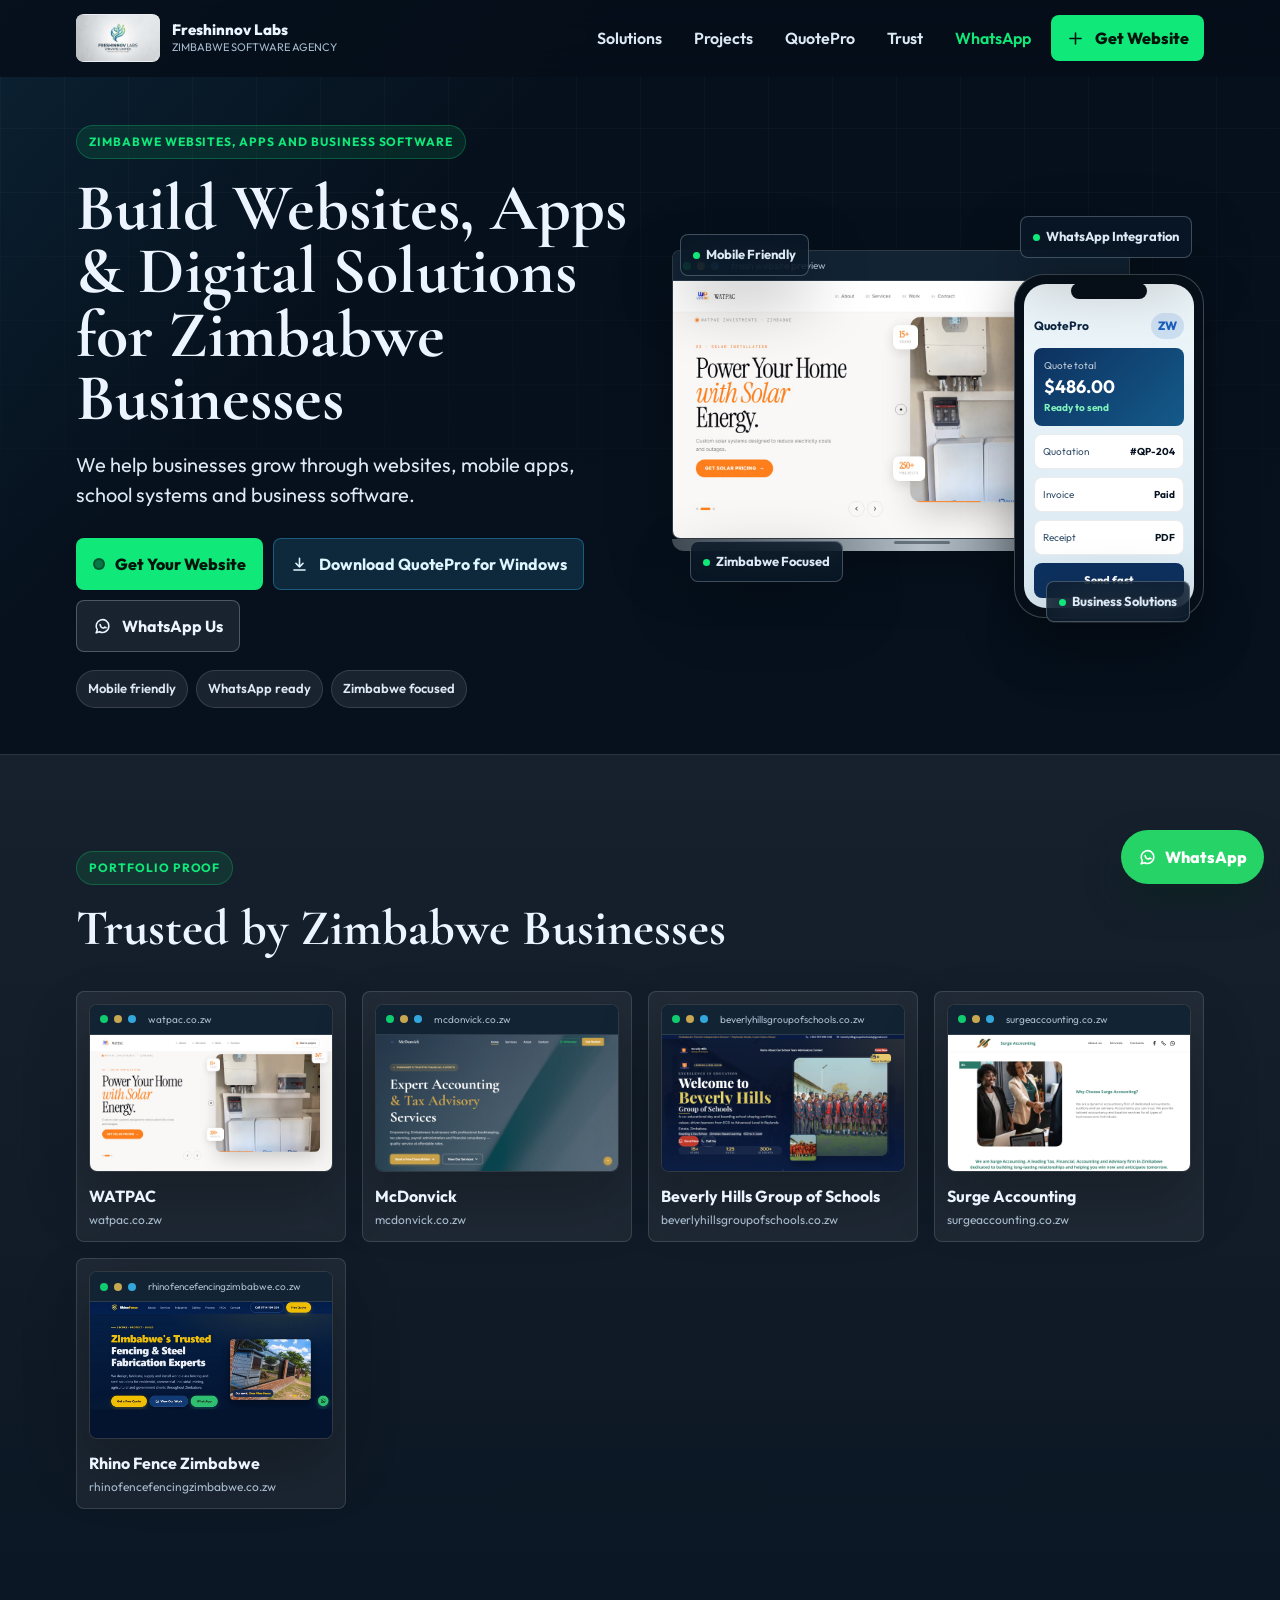
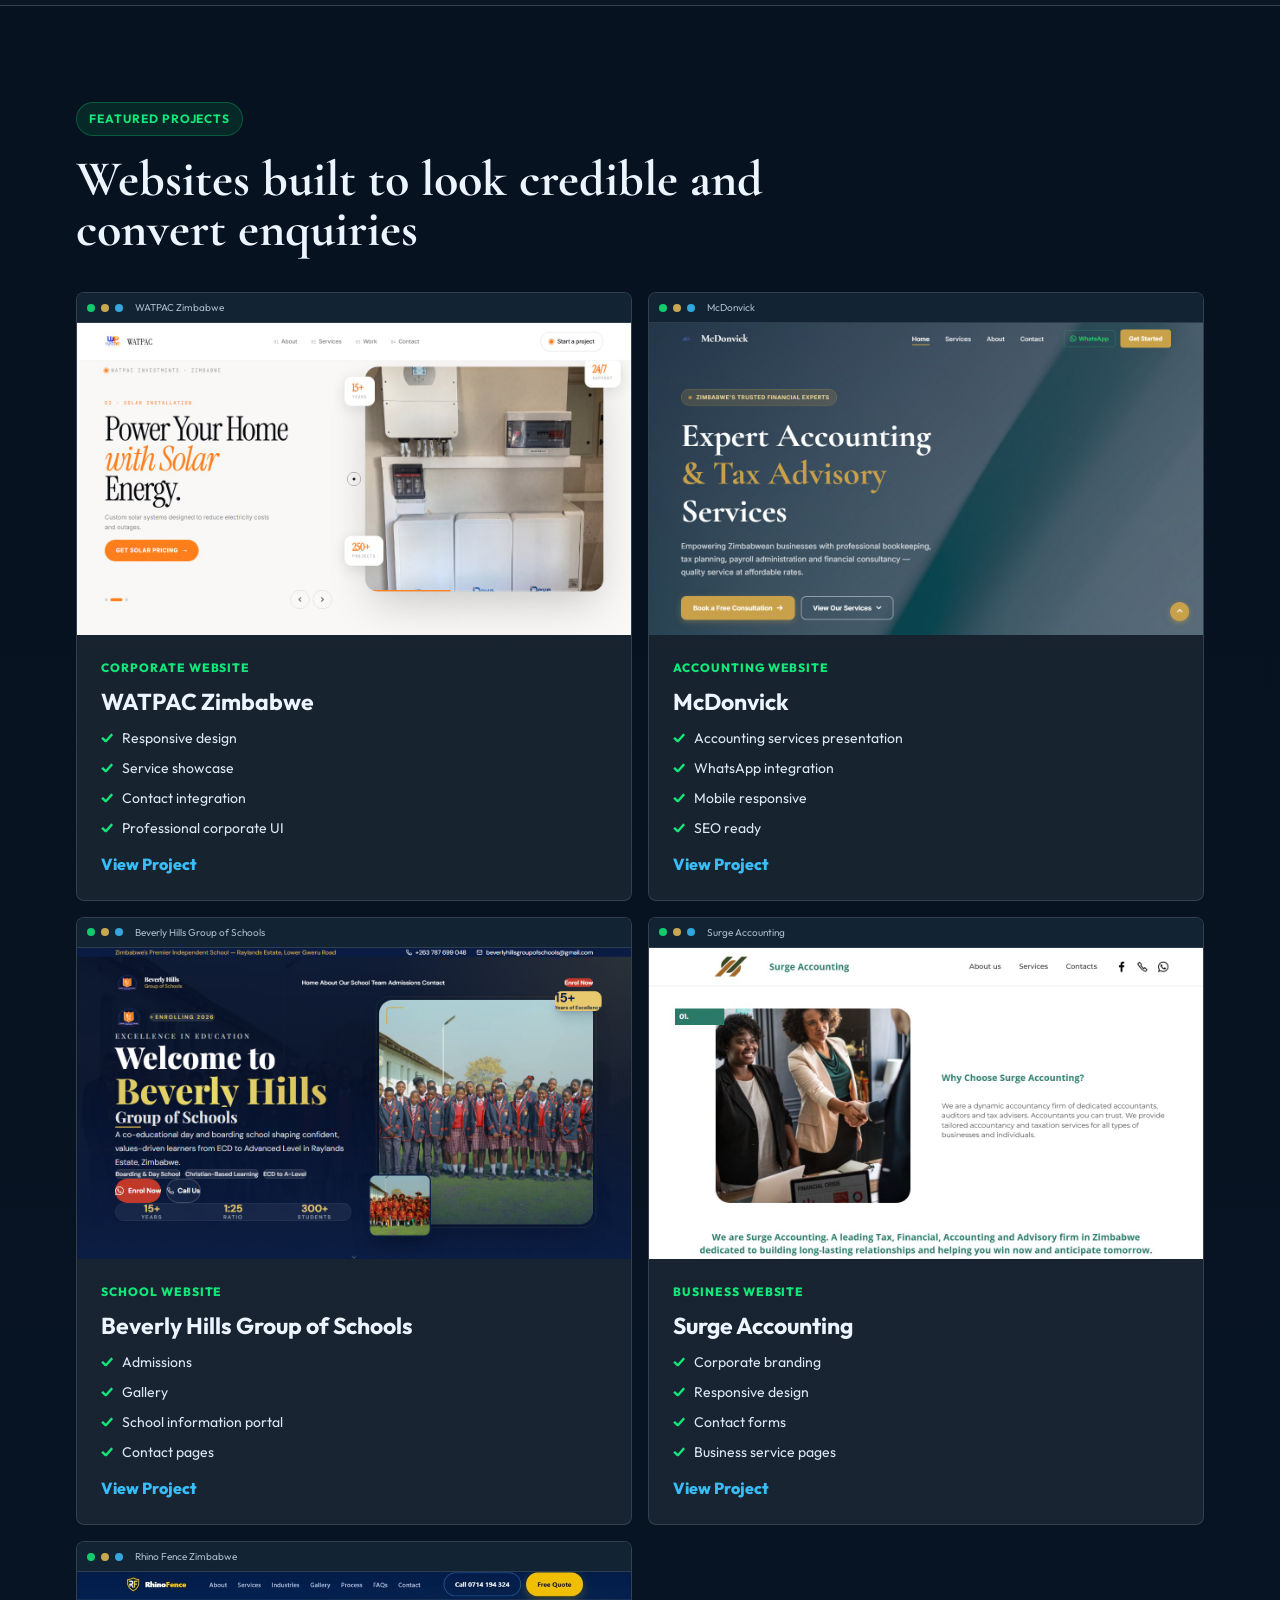
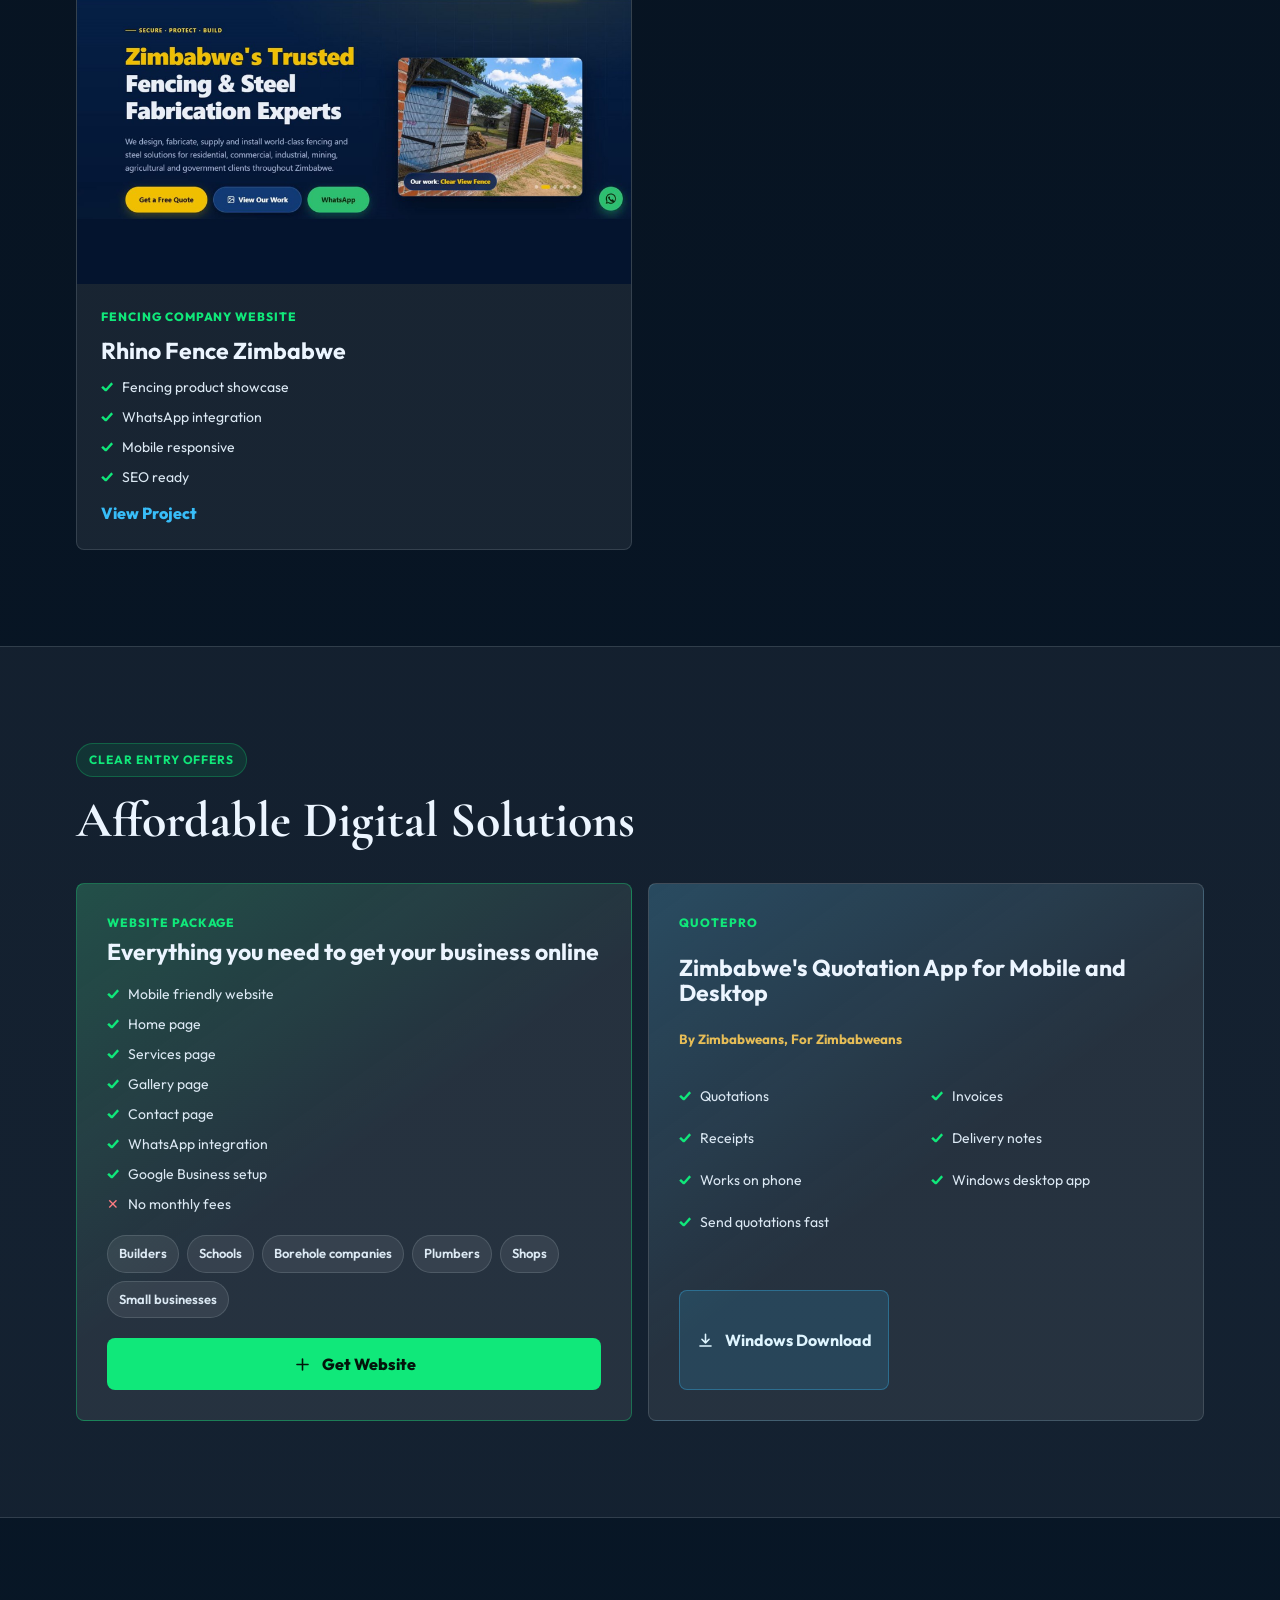
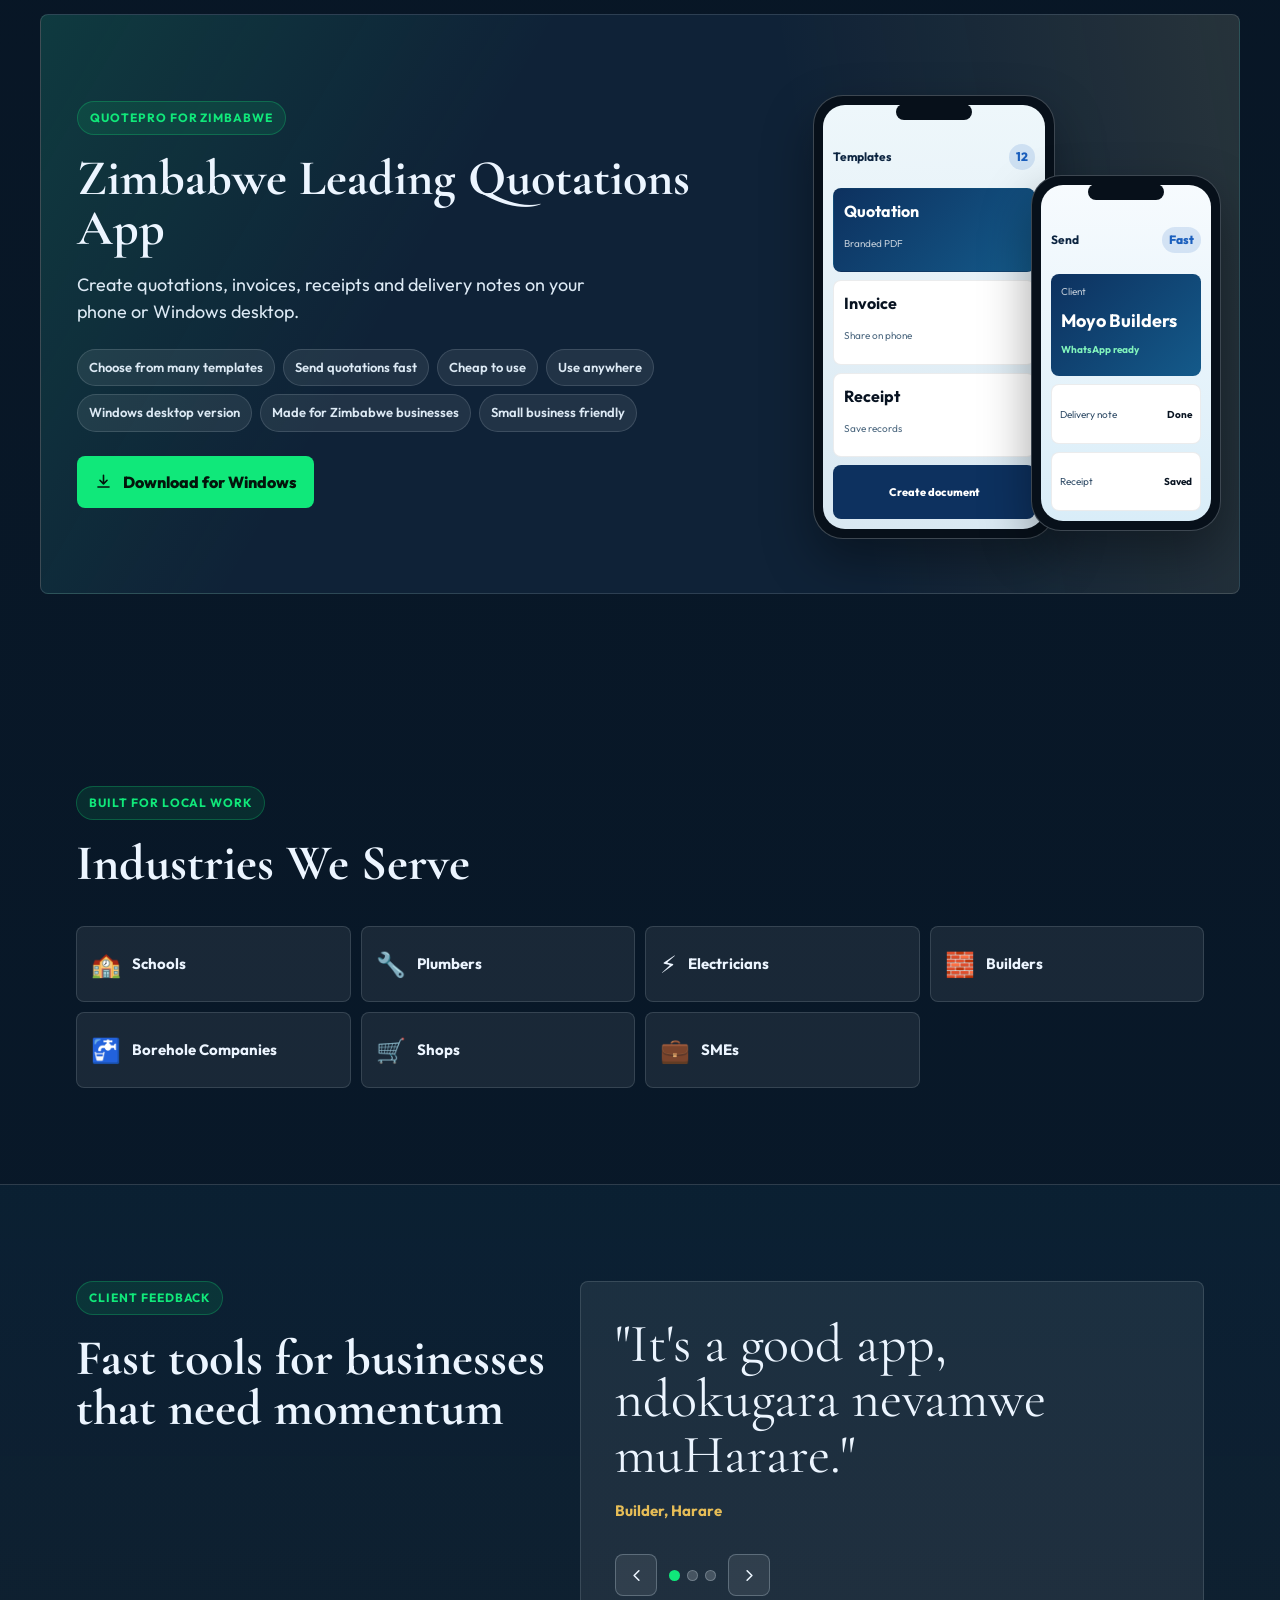
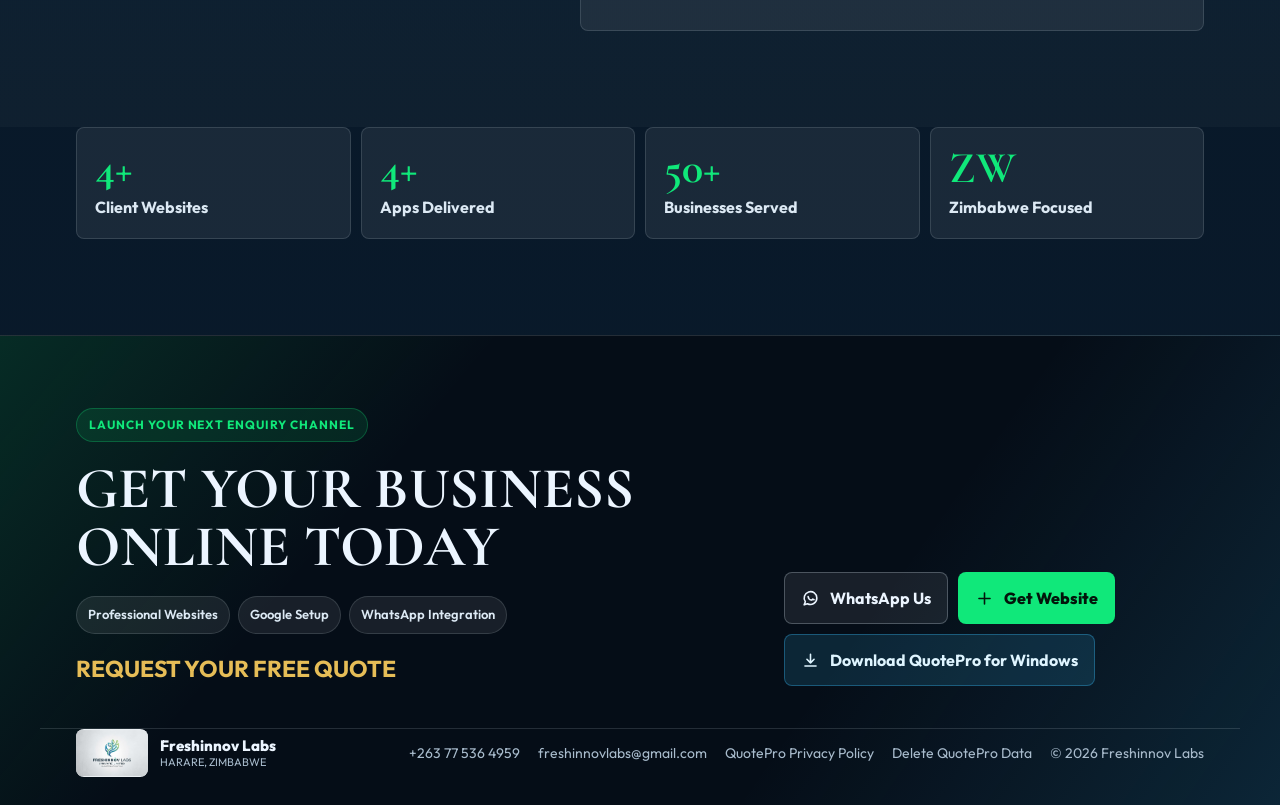
==== commit 26a7efec: "Remove the Android APK download from the site QuotePro is now published on Google Play, so the site " ====
--- a/index.html
+++ b/index.html
@@ -104,10 +104,6 @@
               <svg viewBox="0 0 24 24" aria-hidden="true"><path d="M12 4v11M7.5 10.5 12 15l4.5-4.5M5 19h14"/></svg>
               <span>Download QuotePro for Windows</span>
             </a>
-            <a class="button button-secondary" href="downloads/quotation-pro.apk" download>
-              <svg viewBox="0 0 24 24" aria-hidden="true"><path d="M12 4v11M7.5 10.5 12 15l4.5-4.5M5 19h14"/></svg>
-              <span>Download Android APK</span>
-            </a>
             <a class="button button-ghost" href="https://wa.me/263775364959" target="_blank" rel="noopener">
               <svg viewBox="0 0 24 24" aria-hidden="true"><path d="M20 11.5a8 8 0 0 1-11.81 7.05L4 20l1.48-4.02A8 8 0 1 1 20 11.5Z"/><path d="M9 9.5c.2 2.3 2.2 4.3 4.5 4.5l1.4-1.2 1.6.8"/></svg>
               <span>WhatsApp Us</span>
@@ -378,10 +374,6 @@
                 <svg viewBox="0 0 24 24" aria-hidden="true"><path d="M12 4v11M7.5 10.5 12 15l4.5-4.5M5 19h14"/></svg>
                 <span>Windows Download</span>
               </a>
-              <a class="button button-ghost" href="downloads/quotation-pro.apk" download>
-                <svg viewBox="0 0 24 24" aria-hidden="true"><path d="M12 4v11M7.5 10.5 12 15l4.5-4.5M5 19h14"/></svg>
-                <span>Android APK</span>
-              </a>
             </div>
           </article>
         </div>
@@ -407,10 +399,6 @@
             <a class="button button-primary" href="downloads/QuotePro-Enterprise-1.0.6-x64-setup.exe" download>
               <svg viewBox="0 0 24 24" aria-hidden="true"><path d="M12 4v11M7.5 10.5 12 15l4.5-4.5M5 19h14"/></svg>
               <span>Download for Windows</span>
-            </a>
-            <a class="button button-secondary" href="downloads/quotation-pro.apk" download>
-              <svg viewBox="0 0 24 24" aria-hidden="true"><path d="M12 4v11M7.5 10.5 12 15l4.5-4.5M5 19h14"/></svg>
-              <span>Download Android APK</span>
             </a>
           </div>
         </div>
@@ -531,10 +519,6 @@
         <a class="button button-secondary" href="downloads/QuotePro-Enterprise-1.0.6-x64-setup.exe" download>
           <svg viewBox="0 0 24 24" aria-hidden="true"><path d="M12 4v11M7.5 10.5 12 15l4.5-4.5M5 19h14"/></svg>
           <span>Download QuotePro for Windows</span>
-        </a>
-        <a class="button button-secondary" href="downloads/quotation-pro.apk" download>
-          <svg viewBox="0 0 24 24" aria-hidden="true"><path d="M12 4v11M7.5 10.5 12 15l4.5-4.5M5 19h14"/></svg>
-          <span>Download Android APK</span>
         </a>
       </div>
     </div>
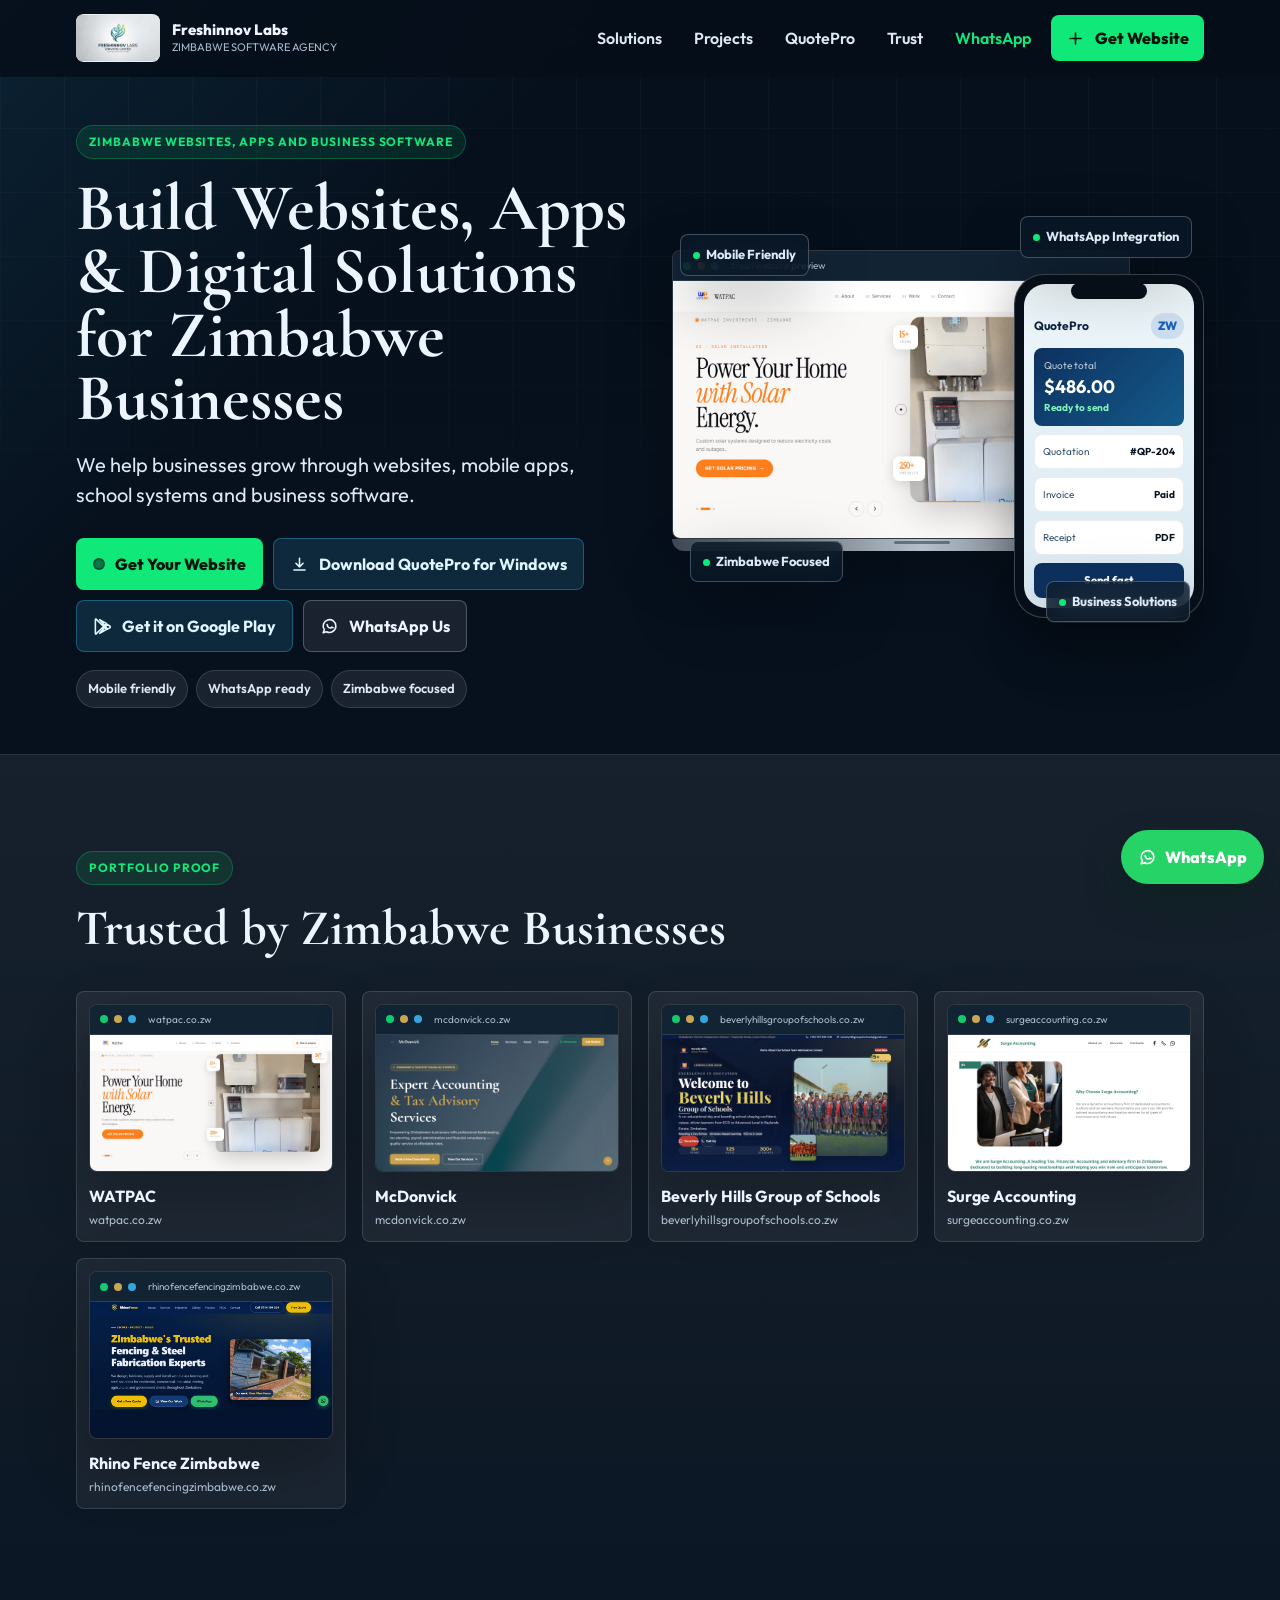
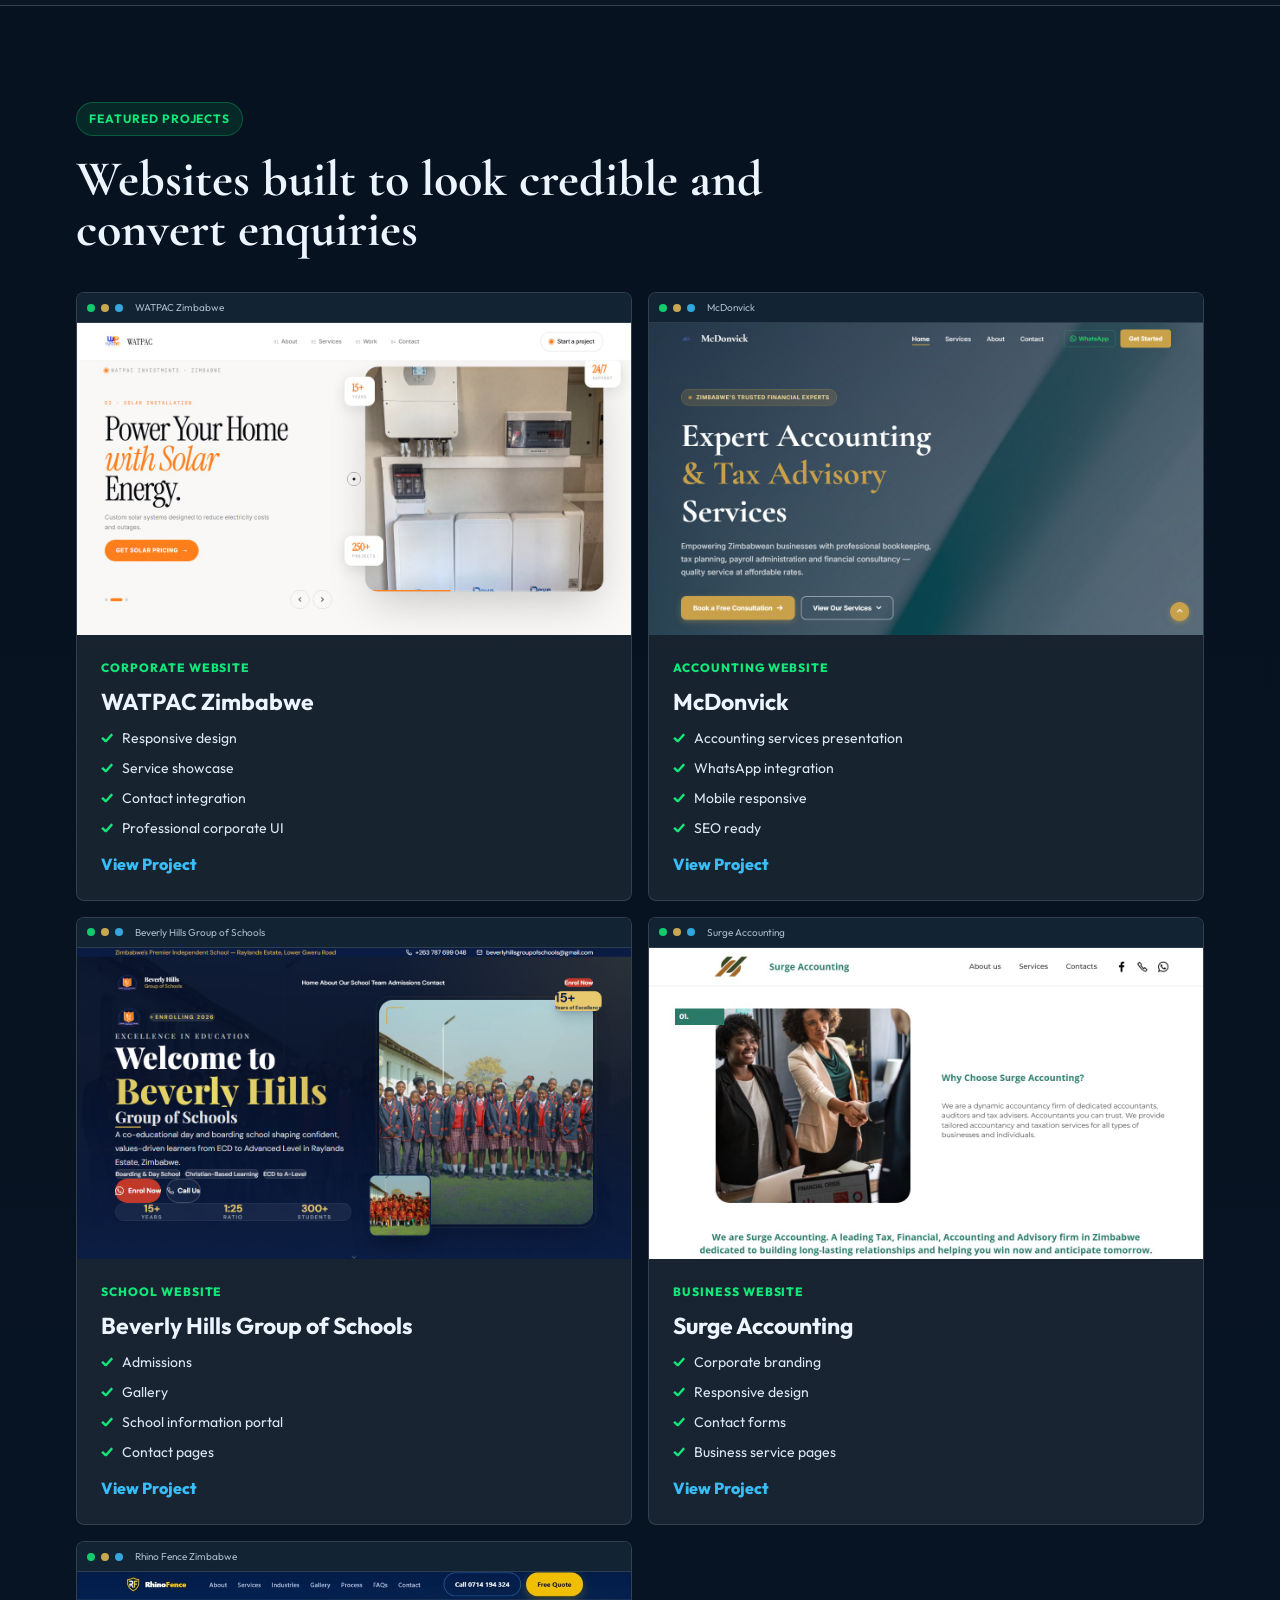
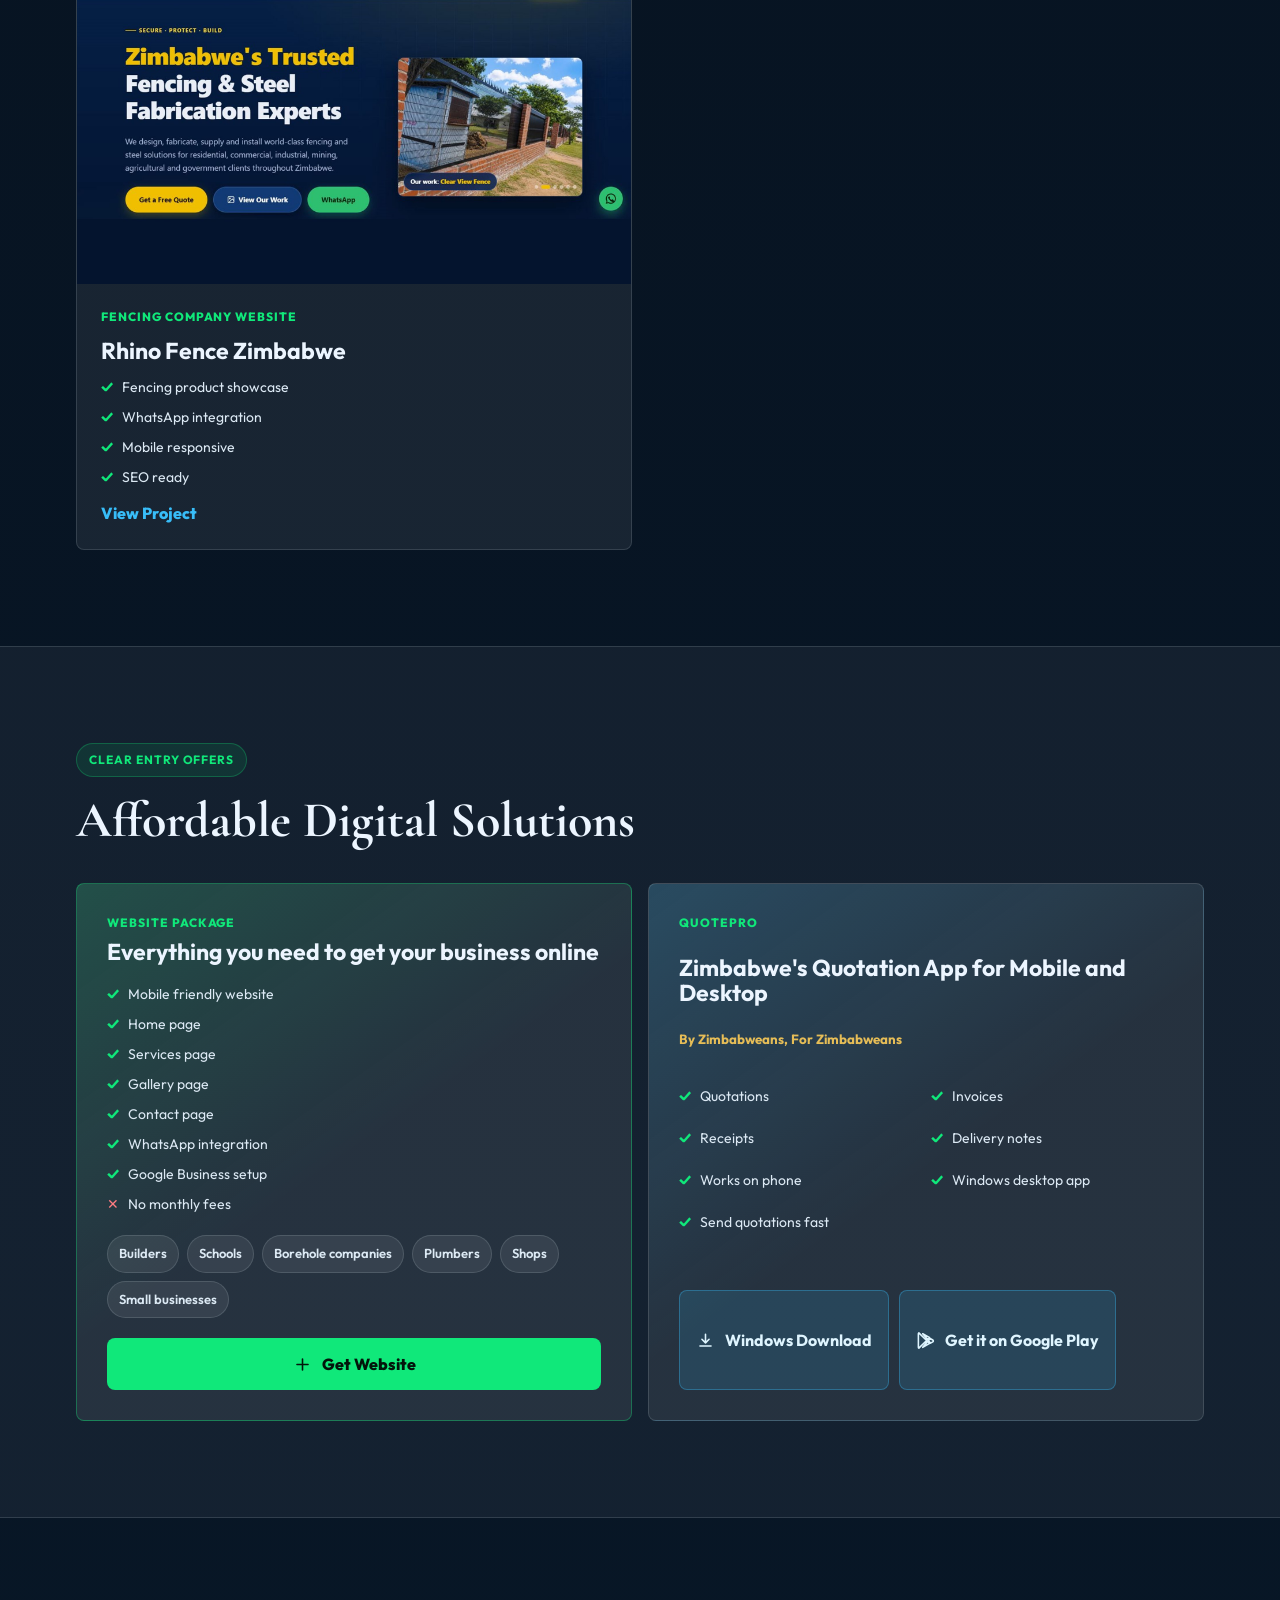
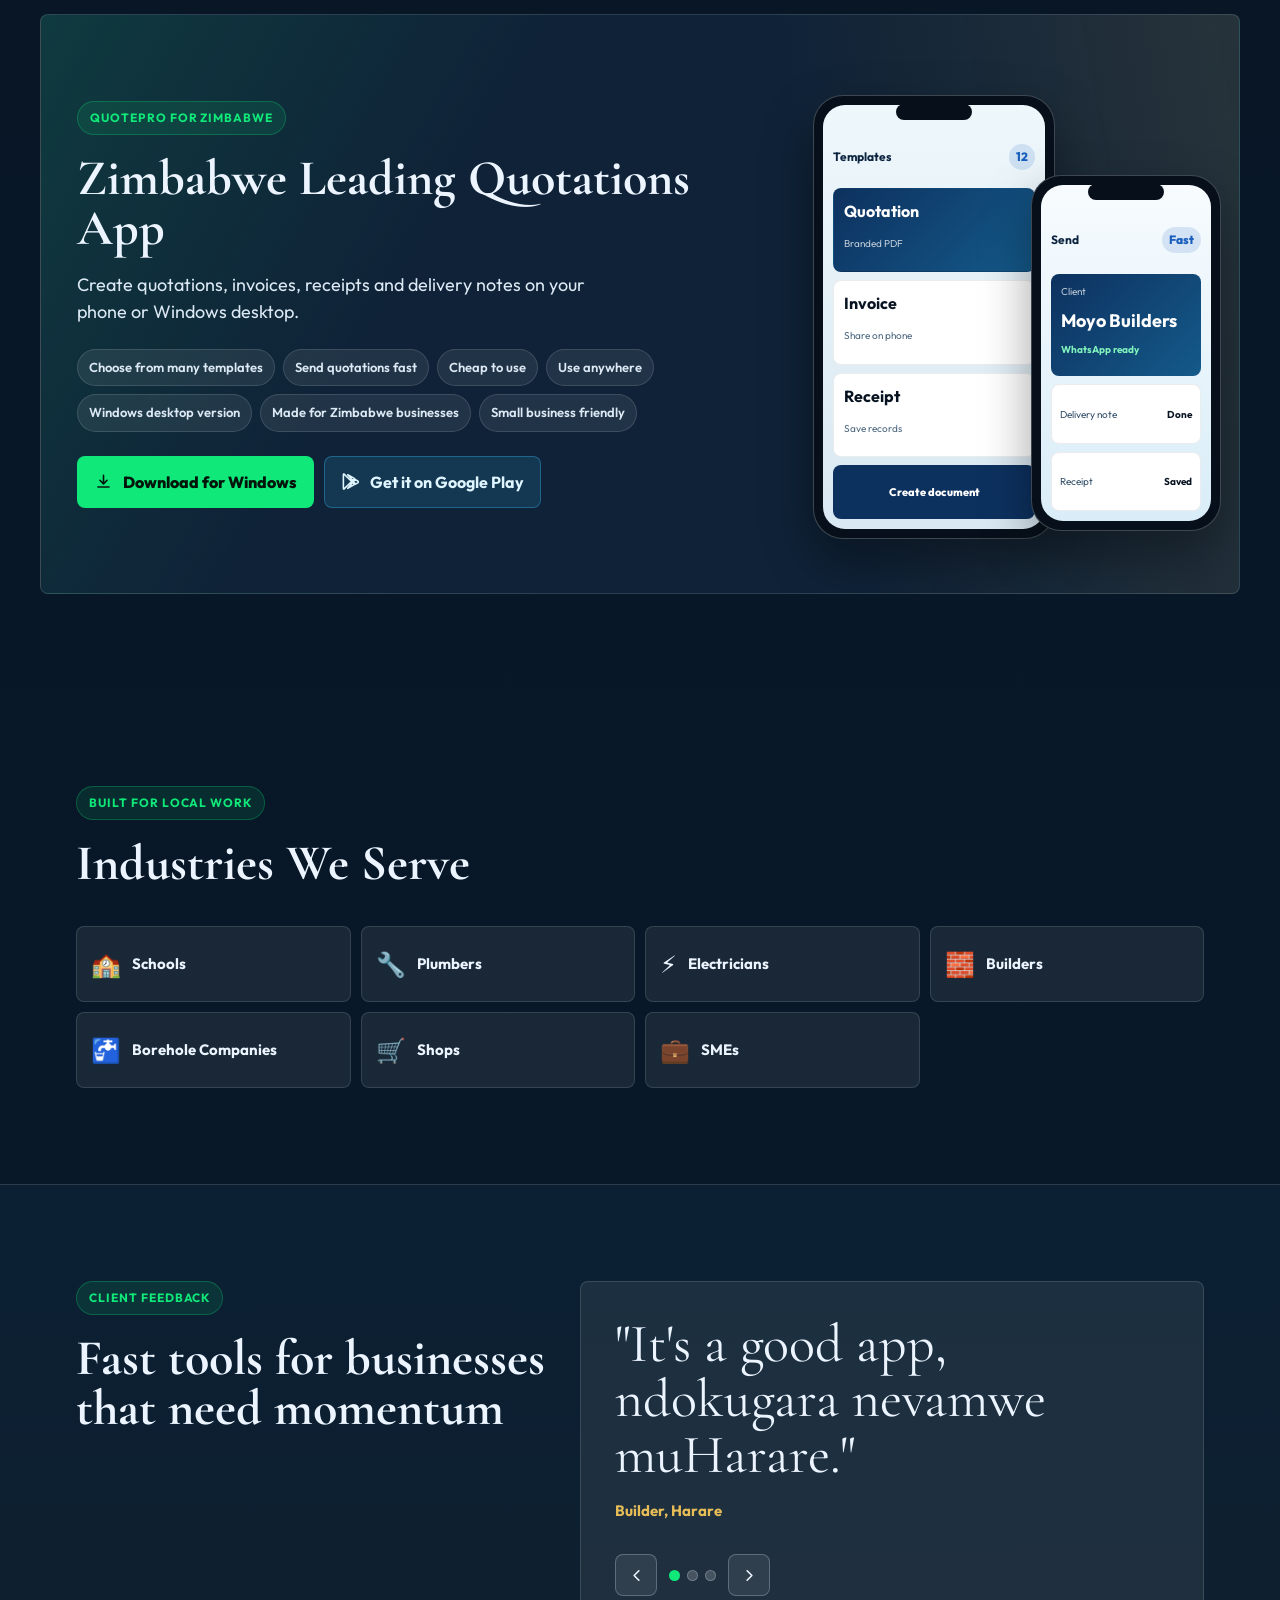
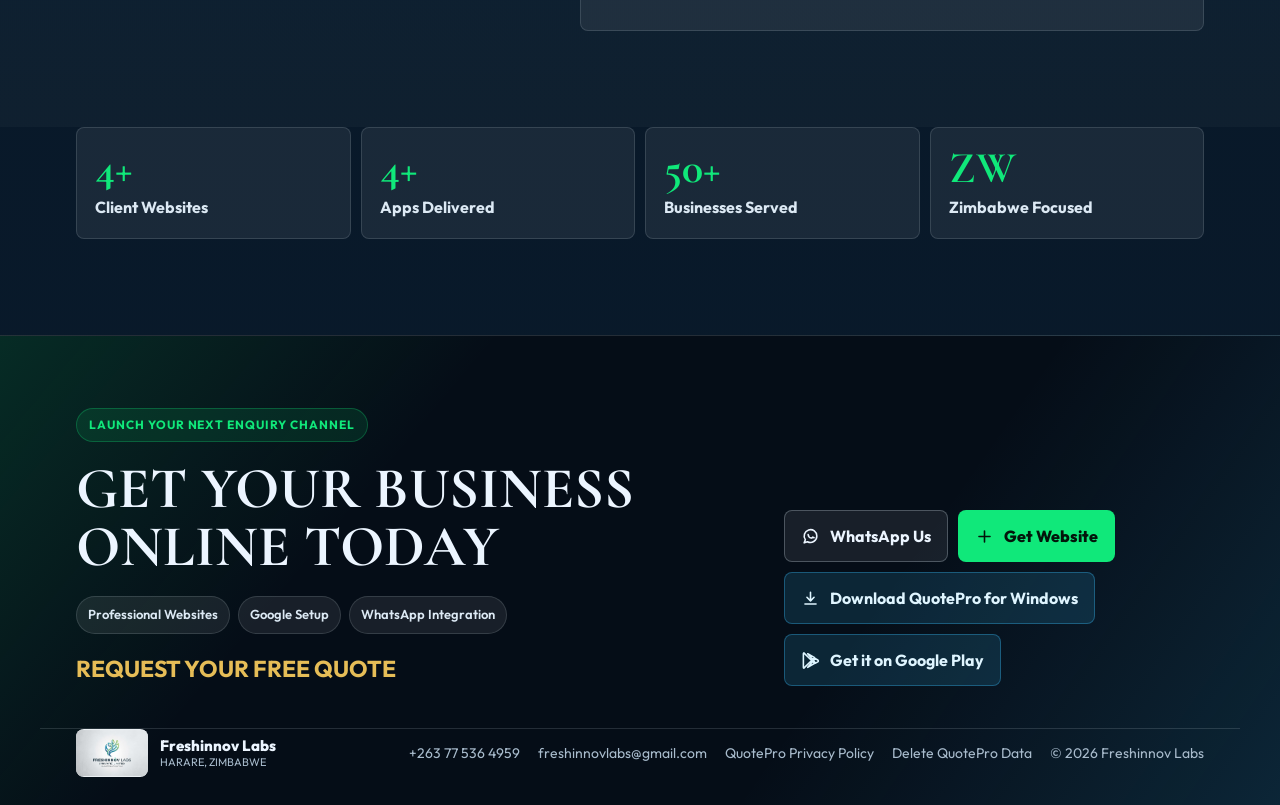
==== commit ee6cf940: "Link QuotePro to its Google Play listing Add a "Get it on Google Play" button wherever the Android A" ====
--- a/index.html
+++ b/index.html
@@ -104,6 +104,10 @@
               <svg viewBox="0 0 24 24" aria-hidden="true"><path d="M12 4v11M7.5 10.5 12 15l4.5-4.5M5 19h14"/></svg>
               <span>Download QuotePro for Windows</span>
             </a>
+            <a class="button button-secondary" href="https://play.google.com/store/apps/details?id=com.freshinnovlabs.quotepro" target="_blank" rel="noopener">
+              <svg viewBox="0 0 24 24" aria-hidden="true" fill="currentColor" stroke="none"><path d="M3.6 2.3 13.4 12 3.6 21.7a1.5 1.5 0 0 1-.6-1.2V3.5c0-.5.2-.9.6-1.2Zm11.2 10.8 2.5 2.5-8.8 5 6.3-7.5Zm0-2.2L8.5 3.4l8.8 5-2.5 2.5Zm3.6-1.1 2.8 1.6c.9.5.9 1.8 0 2.3l-2.8 1.6L15.6 12l2.8-2.2Z"/></svg>
+              <span>Get it on Google Play</span>
+            </a>
             <a class="button button-ghost" href="https://wa.me/263775364959" target="_blank" rel="noopener">
               <svg viewBox="0 0 24 24" aria-hidden="true"><path d="M20 11.5a8 8 0 0 1-11.81 7.05L4 20l1.48-4.02A8 8 0 1 1 20 11.5Z"/><path d="M9 9.5c.2 2.3 2.2 4.3 4.5 4.5l1.4-1.2 1.6.8"/></svg>
               <span>WhatsApp Us</span>
@@ -374,6 +378,10 @@
                 <svg viewBox="0 0 24 24" aria-hidden="true"><path d="M12 4v11M7.5 10.5 12 15l4.5-4.5M5 19h14"/></svg>
                 <span>Windows Download</span>
               </a>
+              <a class="button button-secondary" href="https://play.google.com/store/apps/details?id=com.freshinnovlabs.quotepro" target="_blank" rel="noopener">
+                <svg viewBox="0 0 24 24" aria-hidden="true" fill="currentColor" stroke="none"><path d="M3.6 2.3 13.4 12 3.6 21.7a1.5 1.5 0 0 1-.6-1.2V3.5c0-.5.2-.9.6-1.2Zm11.2 10.8 2.5 2.5-8.8 5 6.3-7.5Zm0-2.2L8.5 3.4l8.8 5-2.5 2.5Zm3.6-1.1 2.8 1.6c.9.5.9 1.8 0 2.3l-2.8 1.6L15.6 12l2.8-2.2Z"/></svg>
+                <span>Get it on Google Play</span>
+              </a>
             </div>
           </article>
         </div>
@@ -399,6 +407,10 @@
             <a class="button button-primary" href="downloads/QuotePro-Enterprise-1.0.6-x64-setup.exe" download>
               <svg viewBox="0 0 24 24" aria-hidden="true"><path d="M12 4v11M7.5 10.5 12 15l4.5-4.5M5 19h14"/></svg>
               <span>Download for Windows</span>
+            </a>
+            <a class="button button-secondary" href="https://play.google.com/store/apps/details?id=com.freshinnovlabs.quotepro" target="_blank" rel="noopener">
+              <svg viewBox="0 0 24 24" aria-hidden="true" fill="currentColor" stroke="none"><path d="M3.6 2.3 13.4 12 3.6 21.7a1.5 1.5 0 0 1-.6-1.2V3.5c0-.5.2-.9.6-1.2Zm11.2 10.8 2.5 2.5-8.8 5 6.3-7.5Zm0-2.2L8.5 3.4l8.8 5-2.5 2.5Zm3.6-1.1 2.8 1.6c.9.5.9 1.8 0 2.3l-2.8 1.6L15.6 12l2.8-2.2Z"/></svg>
+              <span>Get it on Google Play</span>
             </a>
           </div>
         </div>
@@ -519,6 +531,10 @@
         <a class="button button-secondary" href="downloads/QuotePro-Enterprise-1.0.6-x64-setup.exe" download>
           <svg viewBox="0 0 24 24" aria-hidden="true"><path d="M12 4v11M7.5 10.5 12 15l4.5-4.5M5 19h14"/></svg>
           <span>Download QuotePro for Windows</span>
+        </a>
+        <a class="button button-secondary" href="https://play.google.com/store/apps/details?id=com.freshinnovlabs.quotepro" target="_blank" rel="noopener">
+          <svg viewBox="0 0 24 24" aria-hidden="true" fill="currentColor" stroke="none"><path d="M3.6 2.3 13.4 12 3.6 21.7a1.5 1.5 0 0 1-.6-1.2V3.5c0-.5.2-.9.6-1.2Zm11.2 10.8 2.5 2.5-8.8 5 6.3-7.5Zm0-2.2L8.5 3.4l8.8 5-2.5 2.5Zm3.6-1.1 2.8 1.6c.9.5.9 1.8 0 2.3l-2.8 1.6L15.6 12l2.8-2.2Z"/></svg>
+          <span>Get it on Google Play</span>
         </a>
       </div>
     </div>
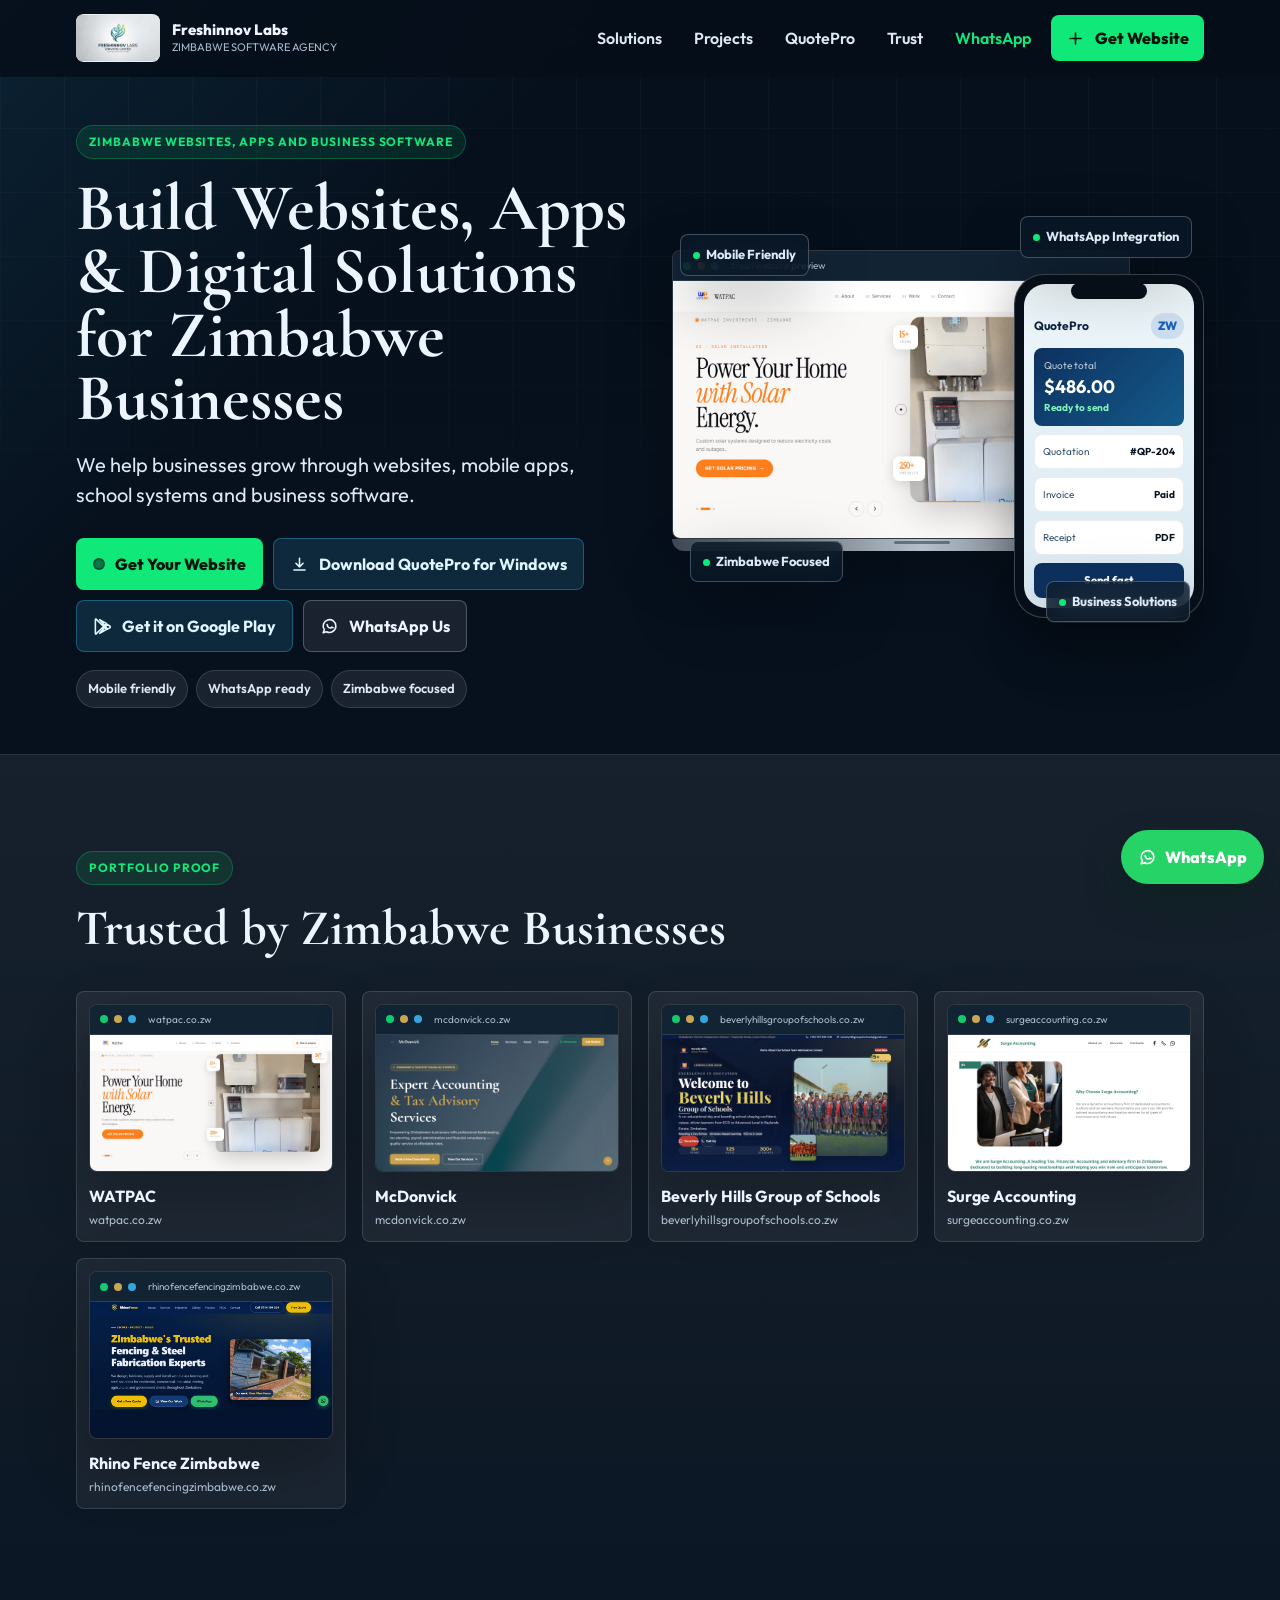
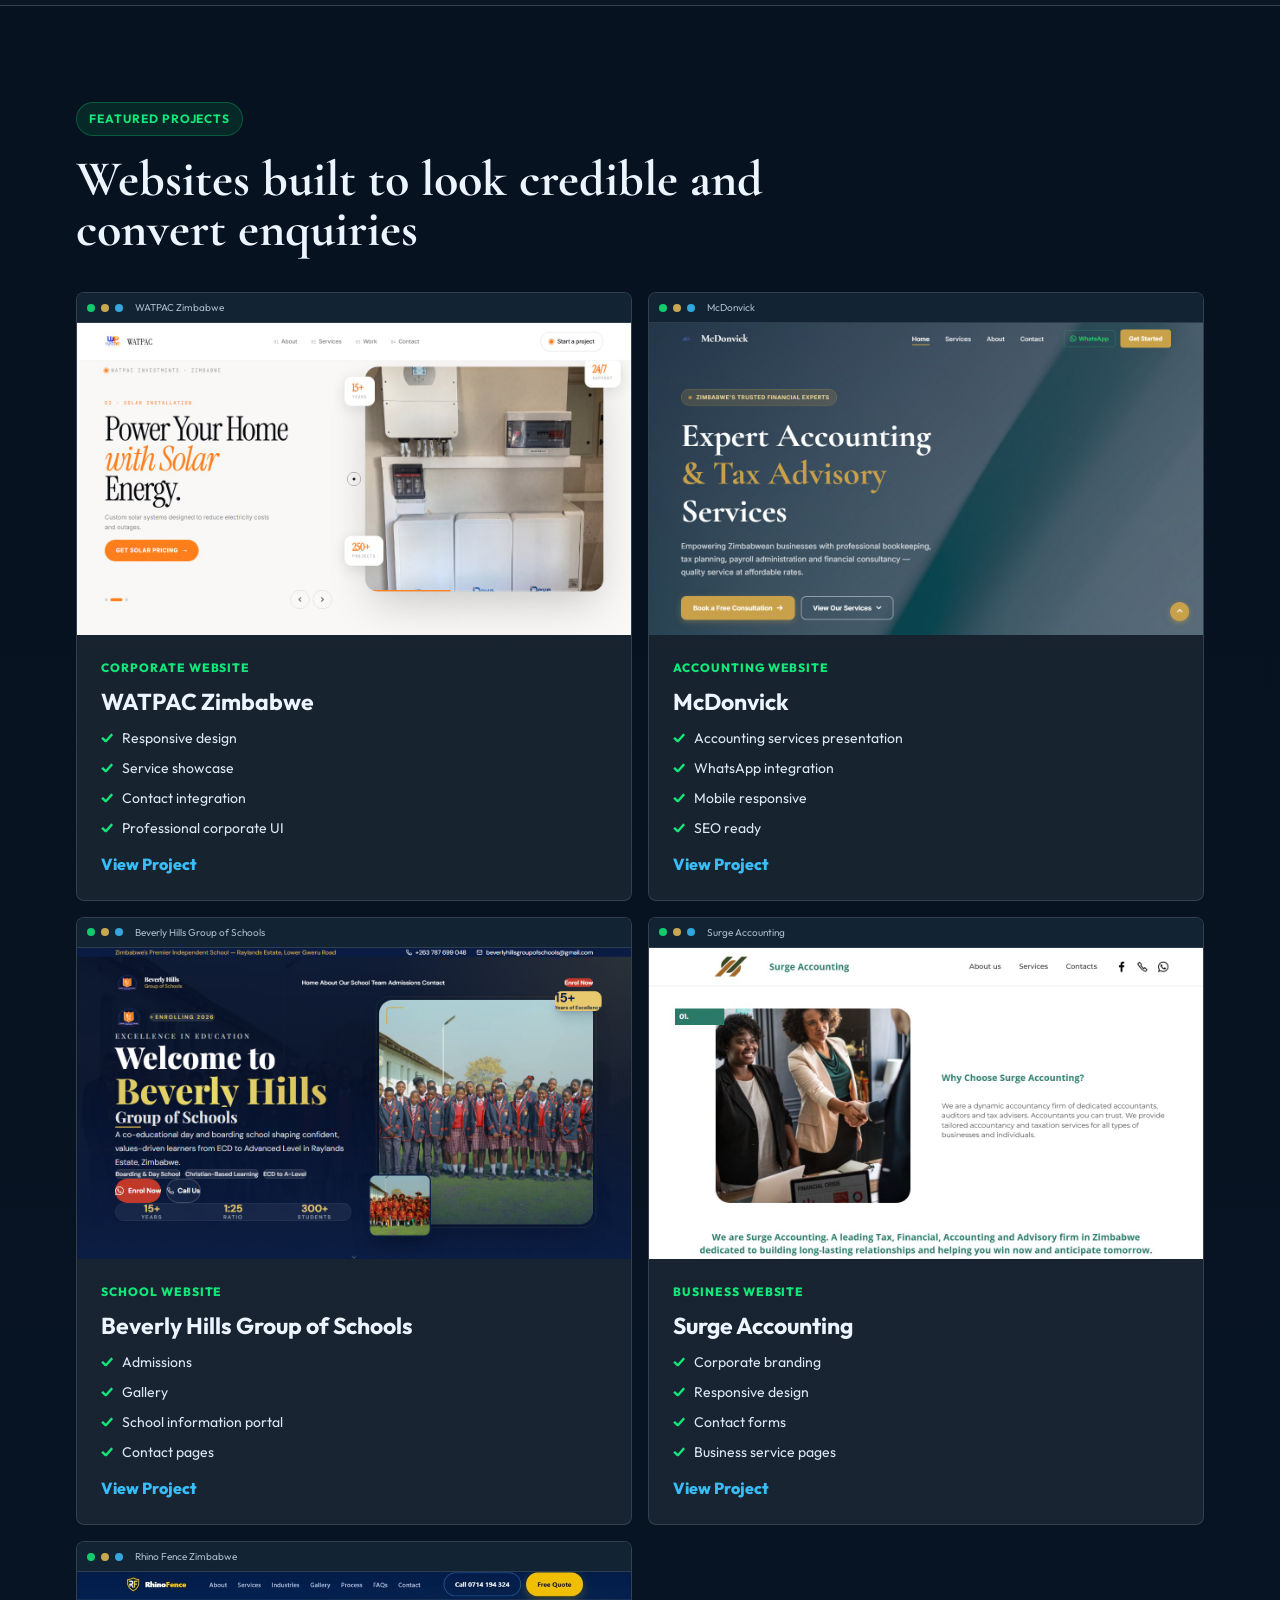
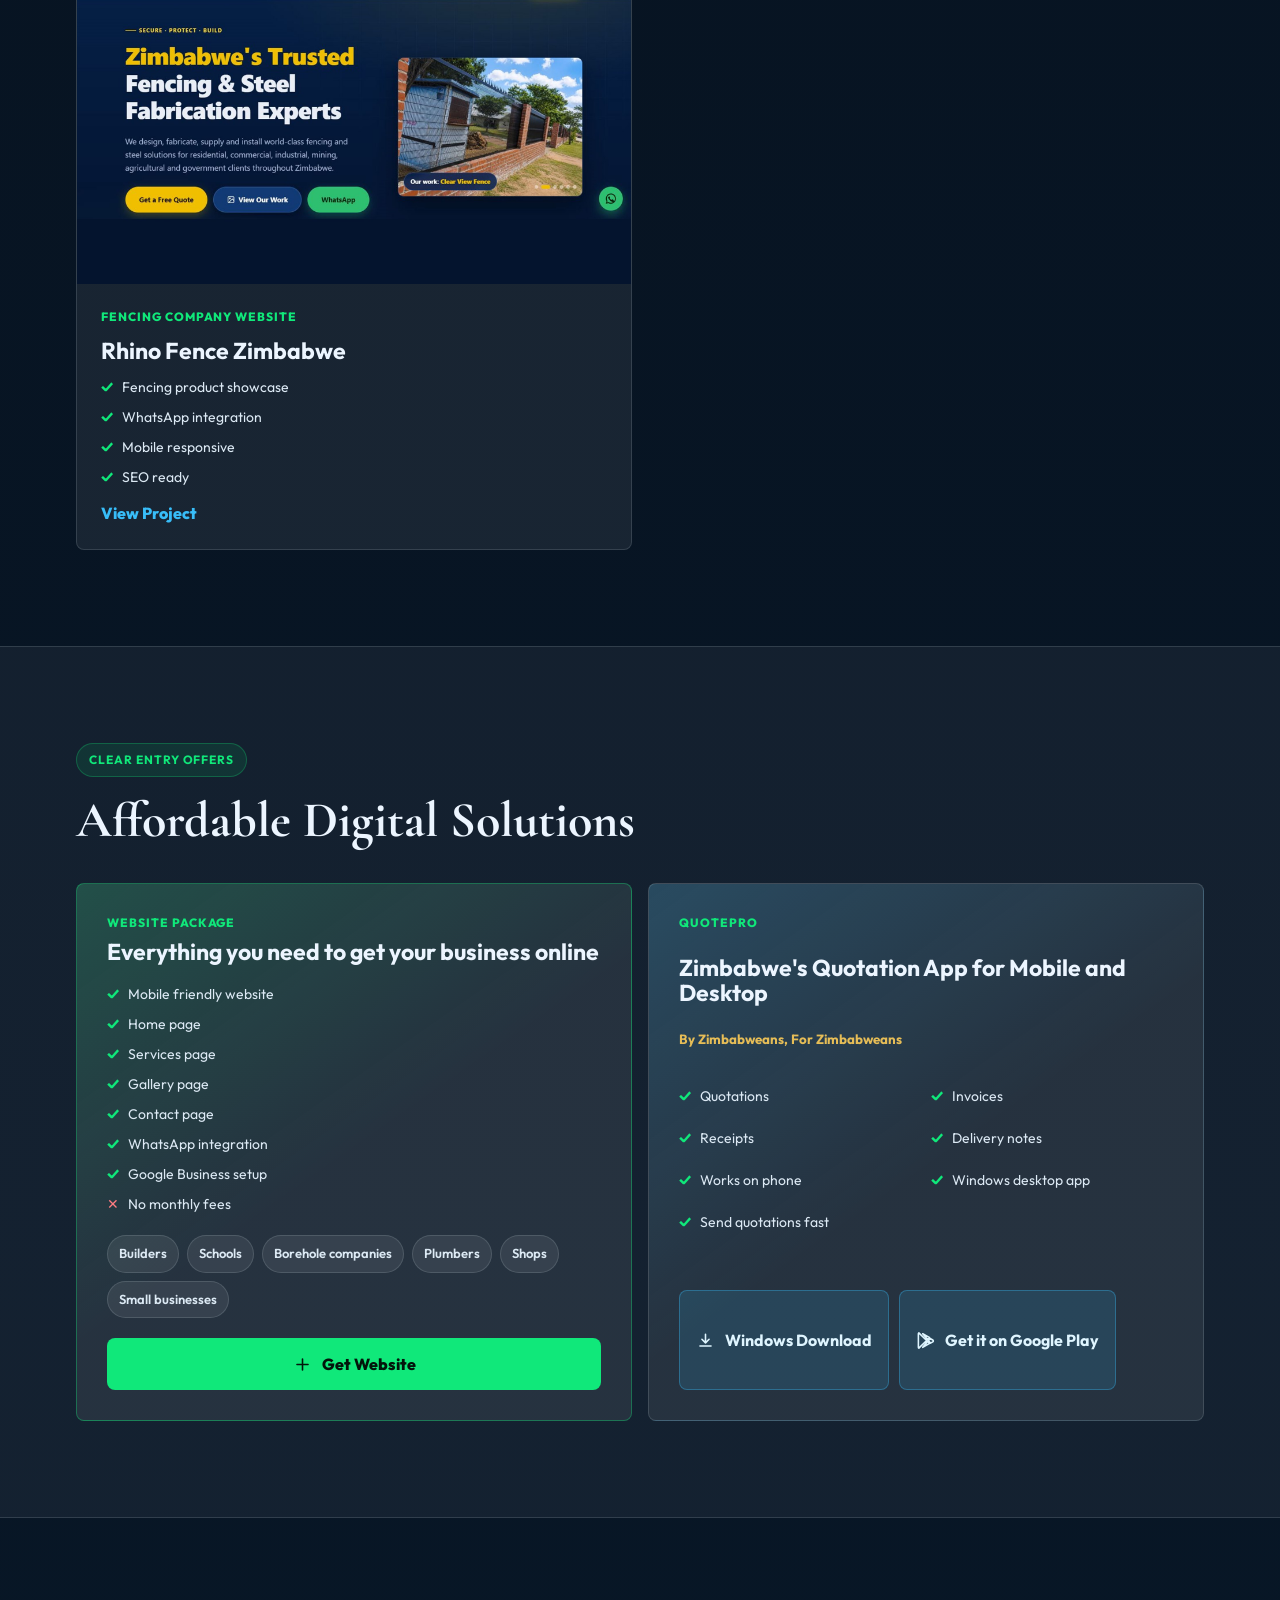
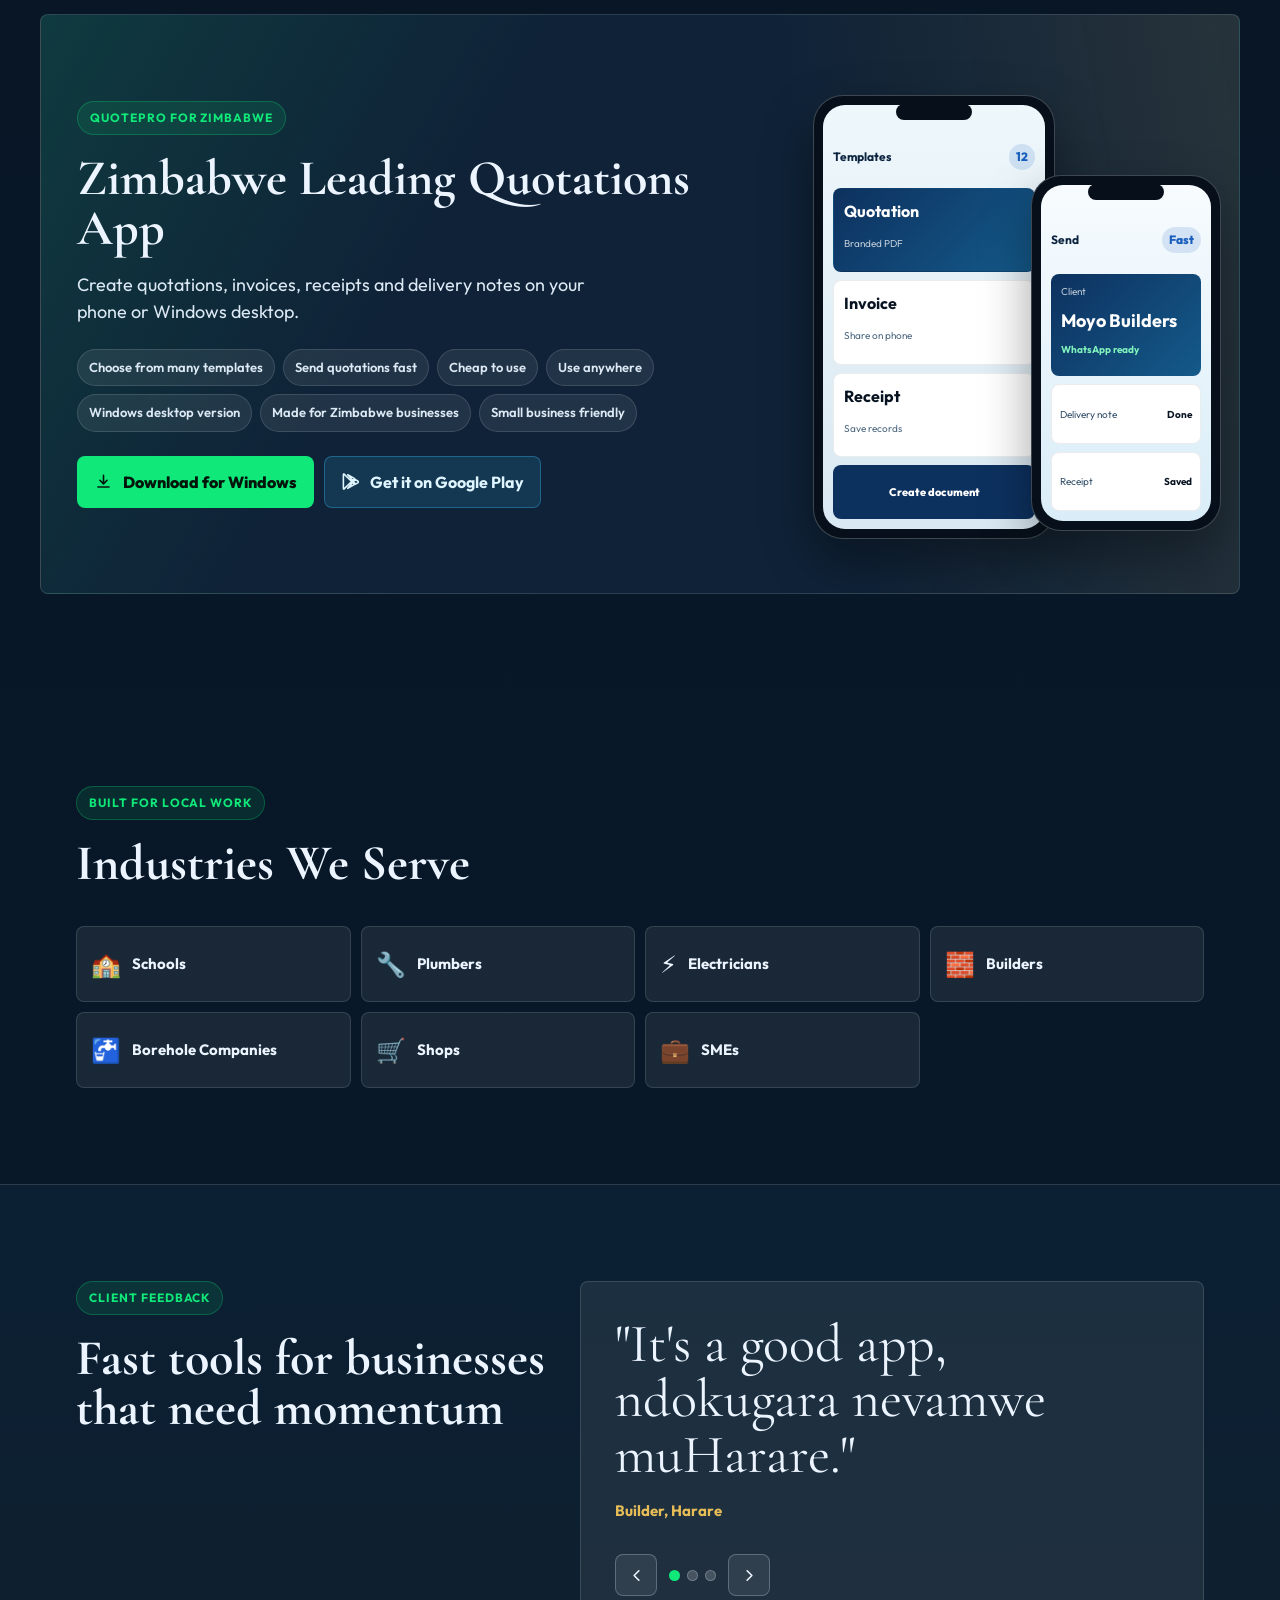
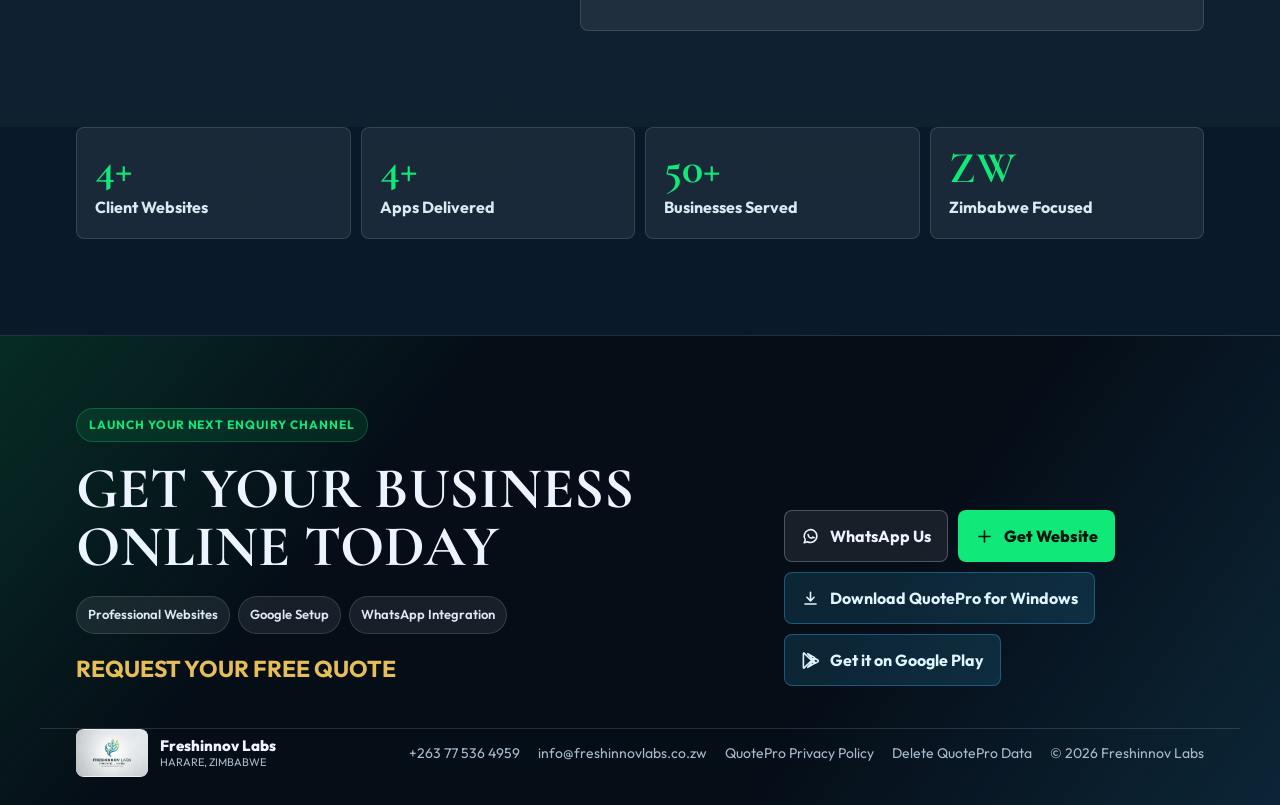
==== commit dd85bf04: "Use the new professional email addresses on the site Company footers, the apps page and the QuotePro" ====
--- a/index.html
+++ b/index.html
@@ -545,7 +545,7 @@
       </a>
       <div class="footer-links">
         <a href="tel:+263775364959">+263 77 536 4959</a>
-        <a href="mailto:freshinnovlabs@gmail.com">freshinnovlabs@gmail.com</a>
+        <a href="mailto:info@freshinnovlabs.co.zw">info@freshinnovlabs.co.zw</a>
         <a href="quotepro-privacy/">QuotePro Privacy Policy</a>
         <a href="quotepro-delete-data/">Delete QuotePro Data</a>
         <span>&copy; 2026 Freshinnov Labs</span>
